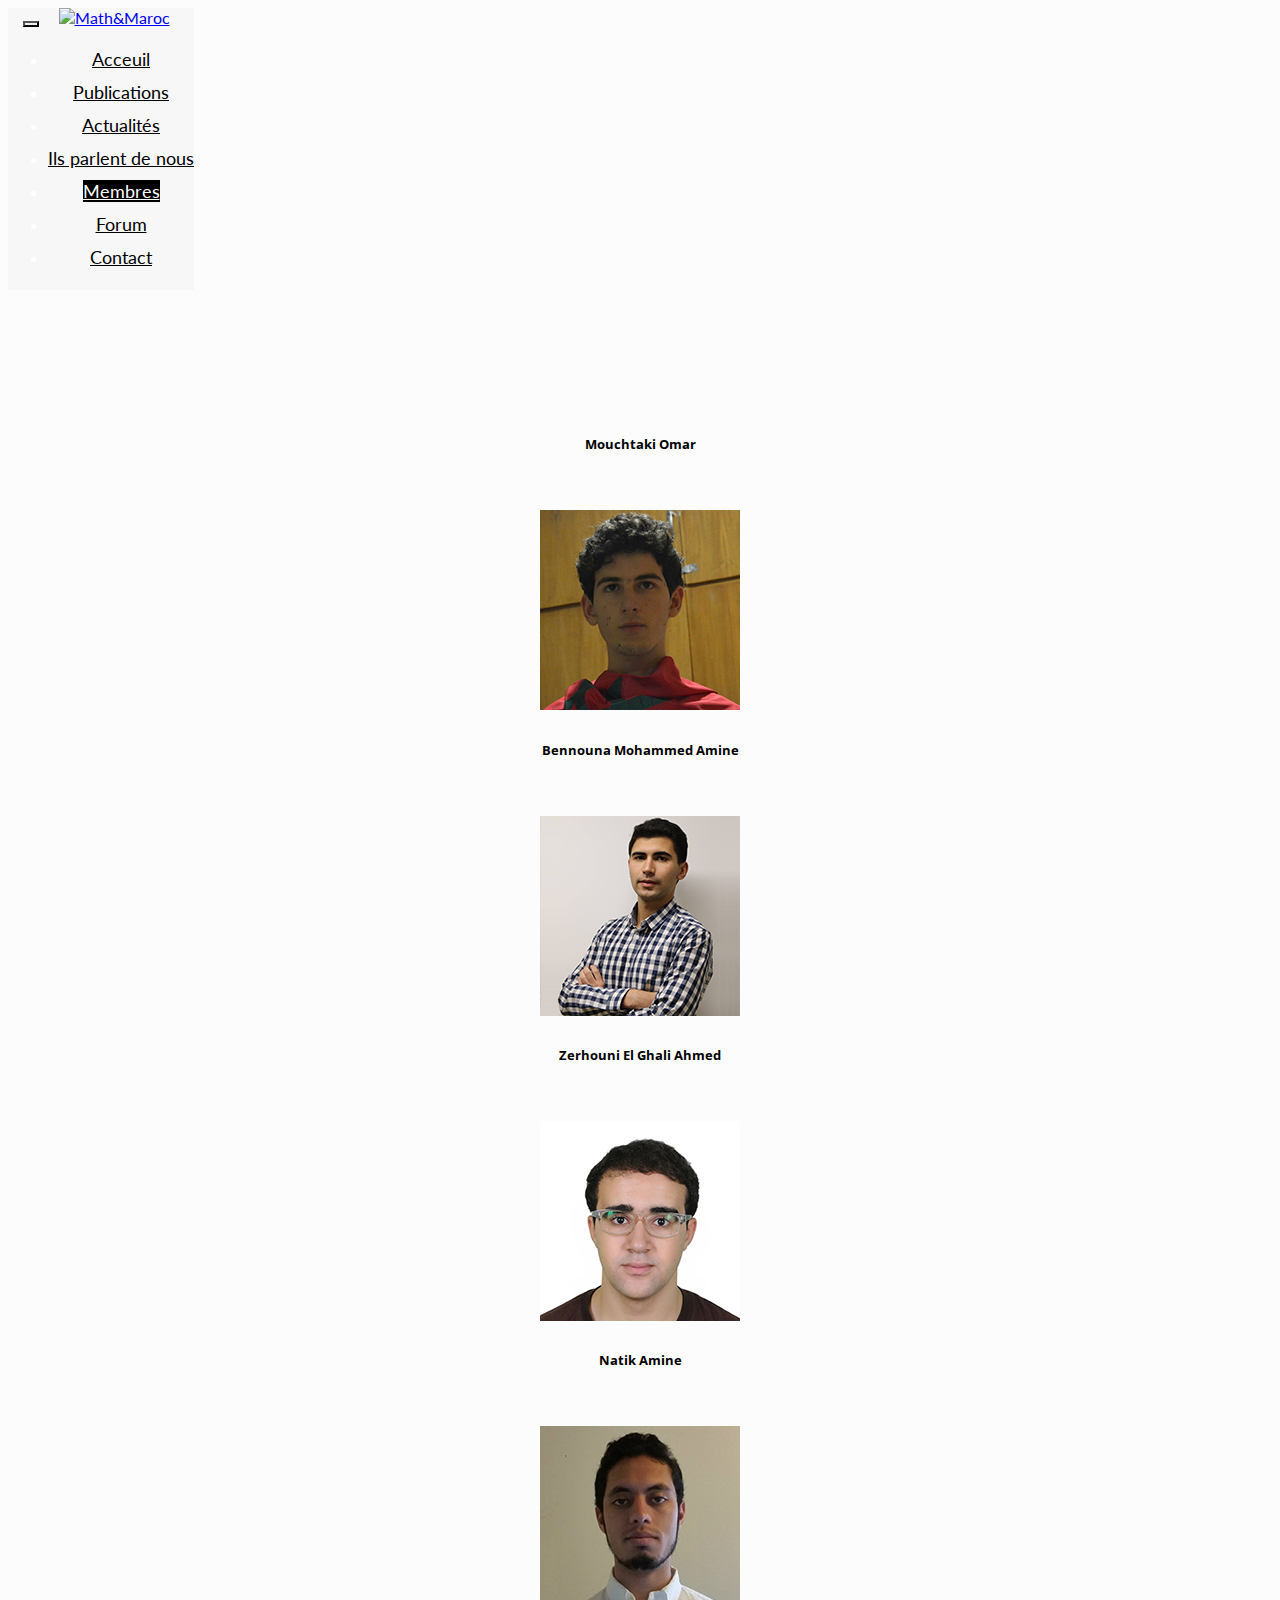
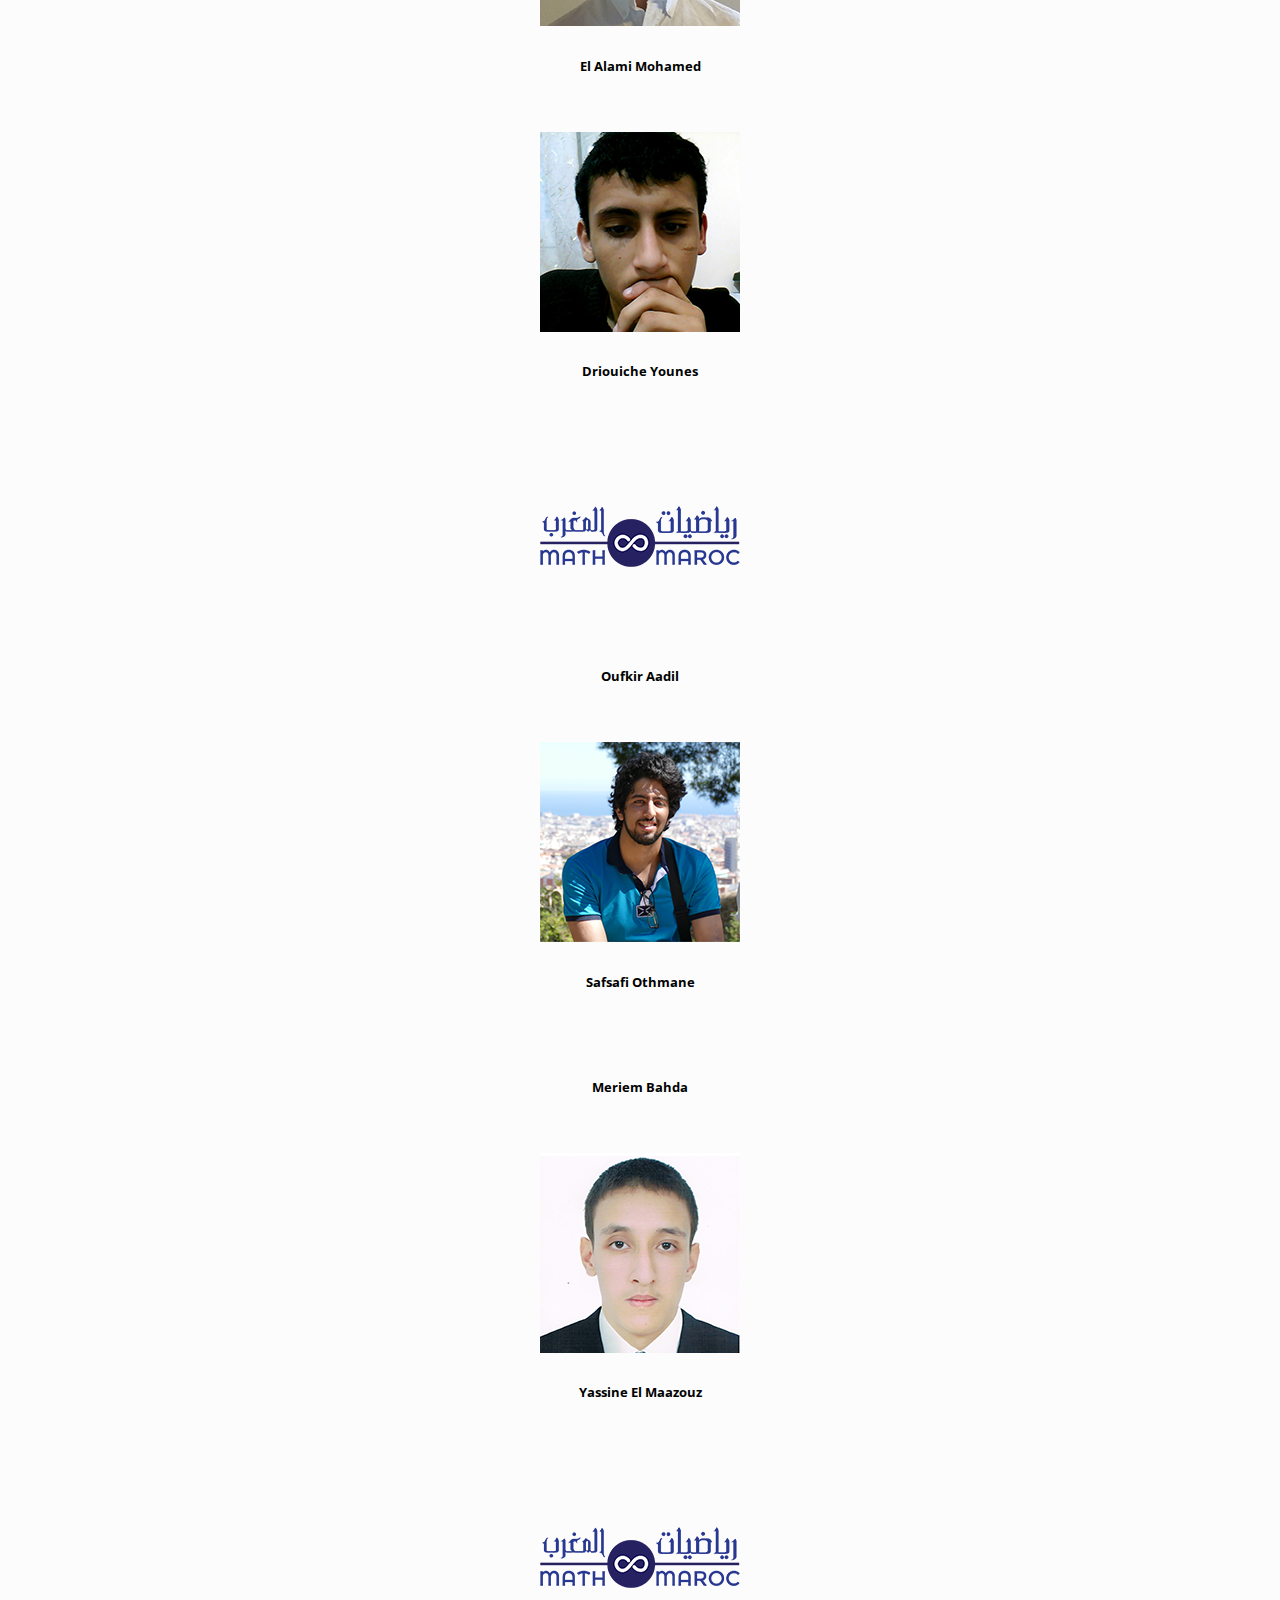
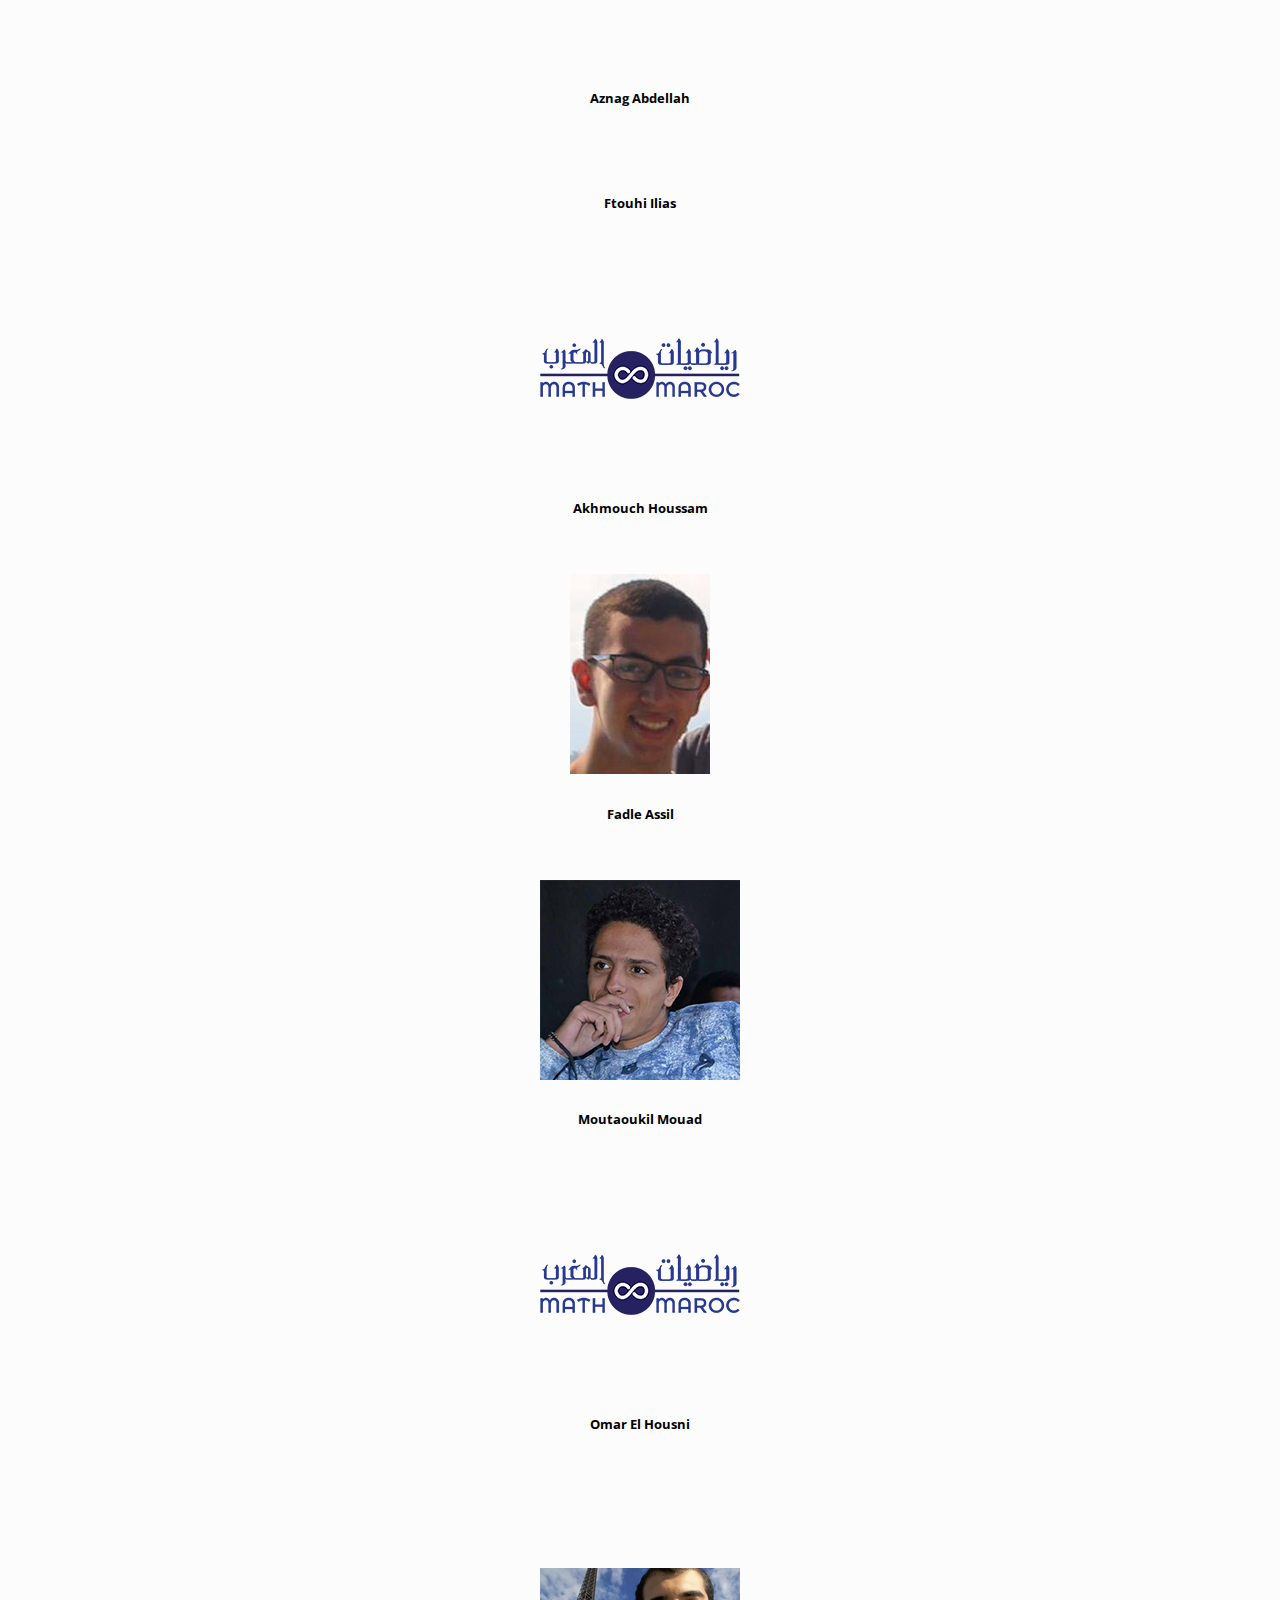
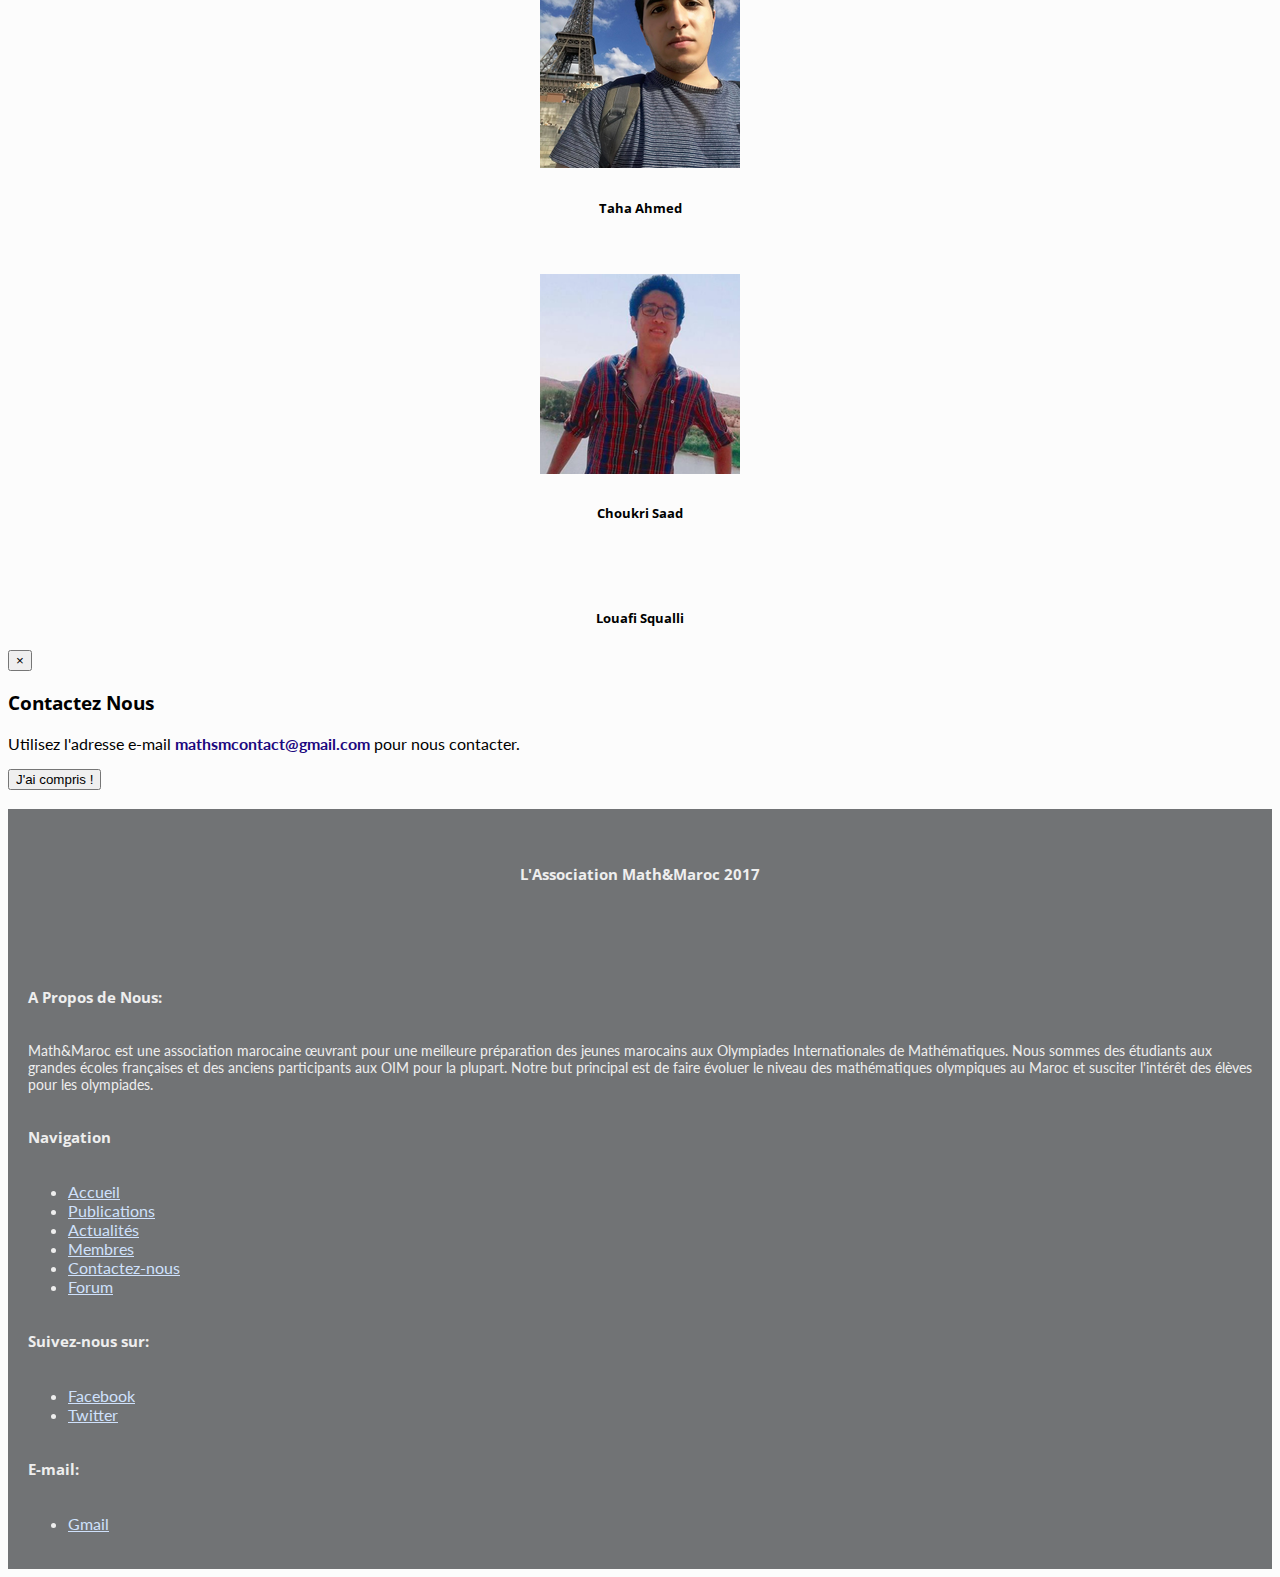
==== members.html @ ad50d15e "Update members.html" ====
<!DOCTYPE html>

<html lang="fr">
	<head>
		<link rel="icon" type="image/png" href="favicon.ico" />
		<title>Math&amp;Maroc</title>
		<meta name="description" content="">

		<!-- Mobile viewport -->
		<meta name="viewport" content="width=device-width, initial-scale=1.0, maximum-scale=1.0, user-scalable=no">
		
		<!-- Bootstrap CSS -->
		<link href="bootstrap/css/bootstrap.min.css" rel="stylesheet">
		<link href="includes/css/bootstrap-glyphicons.css" rel="stylesheet">

		<!-- CSS -->
		<link href="includes/css/memberstyles.css" rel="stylesheet">

		<!--Modernizr -->
		<script src="includes/js/modernizr-2.6.2.min.js"></script>

		<!-- Include fonts online -->
		<link href="https://fonts.googleapis.com/css?family=Lato:400,700" rel="stylesheet">
		<link href="https://fonts.googleapis.com/css?family=Open+Sans:400,700" rel="stylesheet">

	</head>
	<body>
    <div class="container" id="main">
			<div class="navbar-default navbar-fixed-top">
    		<div class="container" >
    			<button class="navbar-toggle" data-target=".navbar-responsive-collapse" data-toggle="collapse" type="button">
    				<span class="icon-bar"></span>
    				<span class="icon-bar"></span>
    				<span class="icon-bar"></span>
    		  </button>
    			<a class="navbar-brand" href="#"> <img src="images/logo-navbar.png" alt="Math&amp;Maroc"></a>
    			<div class="nav-collapse collapse navbar-responsive-collapse" >
    				<ul  class="nav navbar-nav pull-right">
    					<li>
    						<a href="index.html" > Acceuil </a>
    					</li>
    					<li>
    						<a href="publications.html" > Publications </a>
    					</li>
    					<li>
    						<a href="news.html">Actualités</a>
    					</li>
					<li >
						<a href="pdnous.html" > Ils parlent de nous </a>
					</li>
    					<li  class="active" >
    						<a href="members.html" > Membres </a>
    					</li>
    					<li>
    						<a href="http://forum.expii.com/category/39/fran%C3%A7ais" target="_blank"> Forum </a>
    					</li>
    					<li>
    						<a  href="#contact"  data-toggle="modal"> Contact </a>
    					</li>
    			</div> <!-- end nav-collapse -->
    		</div><!-- end container -->
    	</div>  <!-- end navbar -->

				<div class="title"> </div>

				<div class="row members">
	        <div class="col-sm-6 col-lg-4">
						<img src="images/pps/OmarMouchtaki.jpg" alt="" class="img-circle img-responsive center-block" >
						<h5>
							Mouchtaki Omar
						</h5>
					</div>
					<div class="col-sm-6 col-lg-4">
						<img src="images/pps/Bennouna.png" alt="" class="img-circle img-responsive center-block" >
						<h5>
							Bennouna Mohammed Amine
						</h5>
					</div>
					<div class="col-sm-6 col-lg-4">
						<img src="images/pps/Zerhouni.png" alt="" class="img-circle img-responsive center-block" >
						<h5>
							Zerhouni El Ghali Ahmed
						</h5>
					</div>
					<div class="col-sm-6 col-lg-4">
						<img src="images/pps/Natik.png" alt="" class="img-circle img-responsive center-block" >
						<h5>
							Natik Amine
						</h5>
					</div>
					<div class="col-sm-6 col-lg-4">
						<img src="images/pps/ElAlamiMohammed.png" alt="" class="img-circle img-responsive center-block" >
						<h5>
							El Alami Mohamed
						</h5>
					</div>
					<div class="col-sm-6 col-lg-4">
						<img src="images/pps/Driouiche.png" alt="" class="img-circle img-responsive center-block">
						<h5>
							Driouiche Younes
						</h5>
					</div>
					<div class="col-sm-6 col-lg-4">
						<img src="images/pps/photos.png" alt="" class="img-circle img-responsive center-block" >
						<h5>
							Oufkir Aadil
						</h5>
					</div>
					<div class="col-sm-6 col-lg-4">
						<img src="images/pps/OthmaneSafsafi.png" alt="" class="img-circle img-responsive center-block">
						<h5>
							Safsafi Othmane
						</h5>
					</div>
					<div class="col-sm-6 col-lg-4">
						<img src="images/pps/meriembahda.jpg" alt="" class="img-circle img-responsive center-block">
						<h5>
							Meriem Bahda
						</h5>
					</div>
					<div class="col-sm-6 col-lg-4">
						<img src="images/pps/Maazouz.png" alt="" class="img-circle img-responsive center-block" >
						<h5>
							Yassine El Maazouz
						</h5>
					</div>
					<div class="col-sm-6 col-lg-4">
						<img src="images/pps/photos.png" alt="" class="img-circle img-responsive center-block" >
						<h5>
							Aznag Abdellah
						</h5>
					</div>
					<div class="col-sm-6 col-lg-4">
						<img src="images/pps/iliasFtouhi.jpg" alt="" class="img-circle img-responsive center-block" >
						<h5>
							Ftouhi Ilias
						</h5>
					</div>
					<div class="col-sm-6 col-lg-4">
						<img src="images/pps/photos.png" alt="" class="img-circle img-responsive center-block" >
						<h5>
							Akhmouch Houssam
						</h5>
					</div>
					<div class="col-sm-6 col-lg-4">
						<img src="images/pps/FadleAssil.png" alt="" class="img-circle img-responsive center-block" >
						<h5>
							Fadle Assil
						</h5>
					</div>
					<div class="col-sm-6 col-lg-4">
						<img src="images/pps/Moutaouakil.png" alt="" class="img-circle img-responsive center-block" >
						<h5>
							Moutaoukil Mouad
						</h5>
					</div>
					<div class="col-sm-6 col-lg-4 lastMember">
						<img src="images/pps/photos.png" alt="" class="img-circle img-responsive center-block" >
						<h5>
							Omar El Housni
						</p>
					</div>
					<div class="col-sm-6 col-lg-4">
						<img src="images/pps/ahmedTaha.png" alt="" class="img-circle img-responsive center-block" >
						<h5>
							Taha Ahmed
						</h5>
					</div>
					<div class="col-sm-6 col-lg-4">
						<img src="images/pps/saadChokri.png" alt="" class="img-circle img-responsive center-block" >
						<h5>
							Choukri Saad
						</h5>
					</div>
					<div class="col-sm-6 col-lg-4">
						<img src="images/pps/louafiSq.jpg" alt="" class="img-circle img-responsive center-block" >
						<h5>
							Louafi Squalli
						</h5>
					</div>
				</div>

    </div> <!-- end main container -->

	    
			<div id="contact" class="modal fade">
					 <div class="modal-dialog">
							 <div class="modal-content">
									 <div class="modal-header">
											 <button type="button" class="close" data-dismiss="modal" aria-hidden="true">&times;</button>
											 <h3 class="modal-title">Contactez Nous</h5>
									 </div>
									 <div class="modal-body">
											 <p>
												 Utilisez l'adresse e-mail <span class="mail"> mathsmcontact@gmail.com </span> pour nous contacter.
											 </p>
											 <button type="button" class="btn btn-primary pull-right" data-dismiss="modal">J'ai compris !</button>
											 <br><br>
									 </div>
							 </div>
					 </div>
			 </div>

			 <footer>
			 	<div class="container">
			 		<div class="row">
			 			<div class="col-lg-3 col-sm-6 logo-col">
			 			<h6 class="h6footer">L'Association Math&amp;Maroc 2017 </h6>
			 			<img src="images/logo-footer.png" alt="" class="img-responsive center-block logo-footer" >
			 			</div><!-- end col-sm-2 -->

			 			<div class="col-lg-5 col-sm-6">
			 				<h6 class="h6footer">A Propos de Nous:</h6>
			 				<p class="aproposTxt">Math&amp;Maroc est une association marocaine œuvrant
			 					pour une meilleure préparation des jeunes marocains aux Olympiades
			 					Internationales de Mathématiques. Nous sommes des étudiants aux grandes écoles françaises
			 					et des anciens participants aux OIM pour la plupart.
			 					Notre but principal est de faire évoluer le niveau des mathématiques olympiques au Maroc
			 					et susciter l'intérêt des élèves pour les olympiades.
			 				</p>
			 			</div><!-- end col-sm-4 -->

			 			<div class="col-lg-2 col-sm-6">
			 				<h6 class="h6footer">Navigation</h6>
			 				<ul>
			 					<li><a href="index.html">Accueil</a></li>
			 					<li><a href="publications.html">Publications</a></li>
			 					<li><a href="news.html">Actualités</a></li>
			 					<li><a href="members.html">Membres</a></li>
			 					<li><a href="#contact">Contactez-nous</a></li>
			 					<li><a href="http://forum.expii.com/category/39/fran%C3%A7ais">Forum</a></li>
			 				</ul>
			 			</div><!-- end col-sm-2 -->

			 			<div class="col-lg-2 col-sm-6">
			 				<h6 class="h6footer">Suivez-nous sur:</h6>
			 				<ul>
			 					<li><a href="https://www.facebook.com/MathsMaroc2">Facebook</a></li>
			 					<li><a href="https://twitter.com/MathsMaroc">Twitter</a></li>
			 				</ul>
			 				<h6 class="h6footer">E-mail:</h6>
			 				<ul>
			 					<li><a href="mailto:mathsmcontact@gmail.com ">Gmail</a></li>
			 				</ul>
			 			</div><!-- end col-sm-2 -->

			 		</div><!-- end row -->
			 	</div><!-- end container -->
			 </footer>


		<script src="http://code.jquery.com/jquery.js"></script>

		<script>window.jQuery || document.write('<script src="includes/js/jquery-1.8.2.min.js"><\/script>')</script>

		<script src="bootstrap/js/bootstrap.min.js"></script>
  </body>
  </html>
---- includes/css/memberstyles.css ----
/* --------------------------------------
   Global styles
   -------------------------------------- */

body {
  -webkit-font-smoothing:antialiased;
  text-rendering: optimizeLegibility;
  font-family: 'Lato', 'Open Sans';
  background-color:#fcfcfc;
}

.h6footer{
  font-weight: bold;
  font-size: 15px;
}

.aproposTxt {
  font-size: 14px;
}

h1,h2,h3,h4,h5,h6 {
  font-family: 'Open sans';
  font-weight: bold;
}

#contact .modal-dialog{
  font-size: 16px;
}

#contact p{
  margin-bottom:15px;
}

.mail {
  font-weight: bold;
  color: #1c087f;
}

.mail:hover {
  opacity: 0.9;
  cursor:pointer;
}

/* --------------------------------------
   Navbar
   -------------------------------------- */
   .navbar-brand {
     padding: 8px 10px 10px 16px;
   }

   .navbar-default {
     background-color: #f7f7f7; /*rgb(48, 48, 47)*/;
     color: white;
     text-align: center;
     display:table-cell;
     vertical-align: middle;
   }



   .navbar-nav li a {
       line-height: 33px;
   }

   .navbar-default .navbar-nav > li > a {
     color:#f2f2f2;
     font-size: 1.15em;
     font-family: 'Lato', 'Open Sans';
     color:black;
   }

   .navbar-default .navbar-nav > li:focus,
   .navbar-default .navbar-nav > li:hover {
     background-color: #ed1a1a;
     transition: all 0.4s ease 0s;
   }

   .navbar-default .navbar-nav > li > a:focus,
   .navbar-default .navbar-nav > li > a:hover {
     color:white;
     text-decoration: underline;
   }

   .navbar-default .navbar-nav > .active > a,
   .navbar-default .navbar-nav > .active > a:focus,
   .navbar-default .navbar-nav > .active > a:hover {
     color:white;
     background-color: black;
   }

   .navbar-default .navbar-toggle {
     border-radius: 0px !important ;
   }

    .navbar-default .navbar-toggle:hover,
    .navbar-default .navbar-toggle:focus {
     background-color: #ce3b3b;
     outline: none !important;
     transition: 0.2s;

   }

    .navbar-default .navbar-toggle .icon-bar{
      background-color: black;
    }

/* --------------------------------------
    footer
    -------------------------------------- */


    footer {
      background-color: #717375;
      color:#eee;
      padding: 20px;
    }

    footer .logo-col {
      text-align: center;
      padding-bottom: 10px;
    }

    footer .logo-footer{
      padding:10px 5px 10px 0px;
    }

    footer a{
      color:#cfe1fc;
    }

    footer a:hover{
      color:#cfe1fc;
      opacity: 0.8
    }

    footer h6{
      font-size: 1em;
    }

    footer p{
      font-size: 0.9em;
    }


/* --------------------------------------
   MemberPanel
   -------------------------------------- */
   .title{
     margin-top : 80px;
     color :black;
   }

   .members {
     margin-top: 0px;
     text-align: center;
   }

   .members img {
     margin-bottom:5px;
     margin-top: 35px;
   }

   .lastMember {
     margin-bottom:100px;
   }

   .members p {
     margin-bottom: 50px;
   }
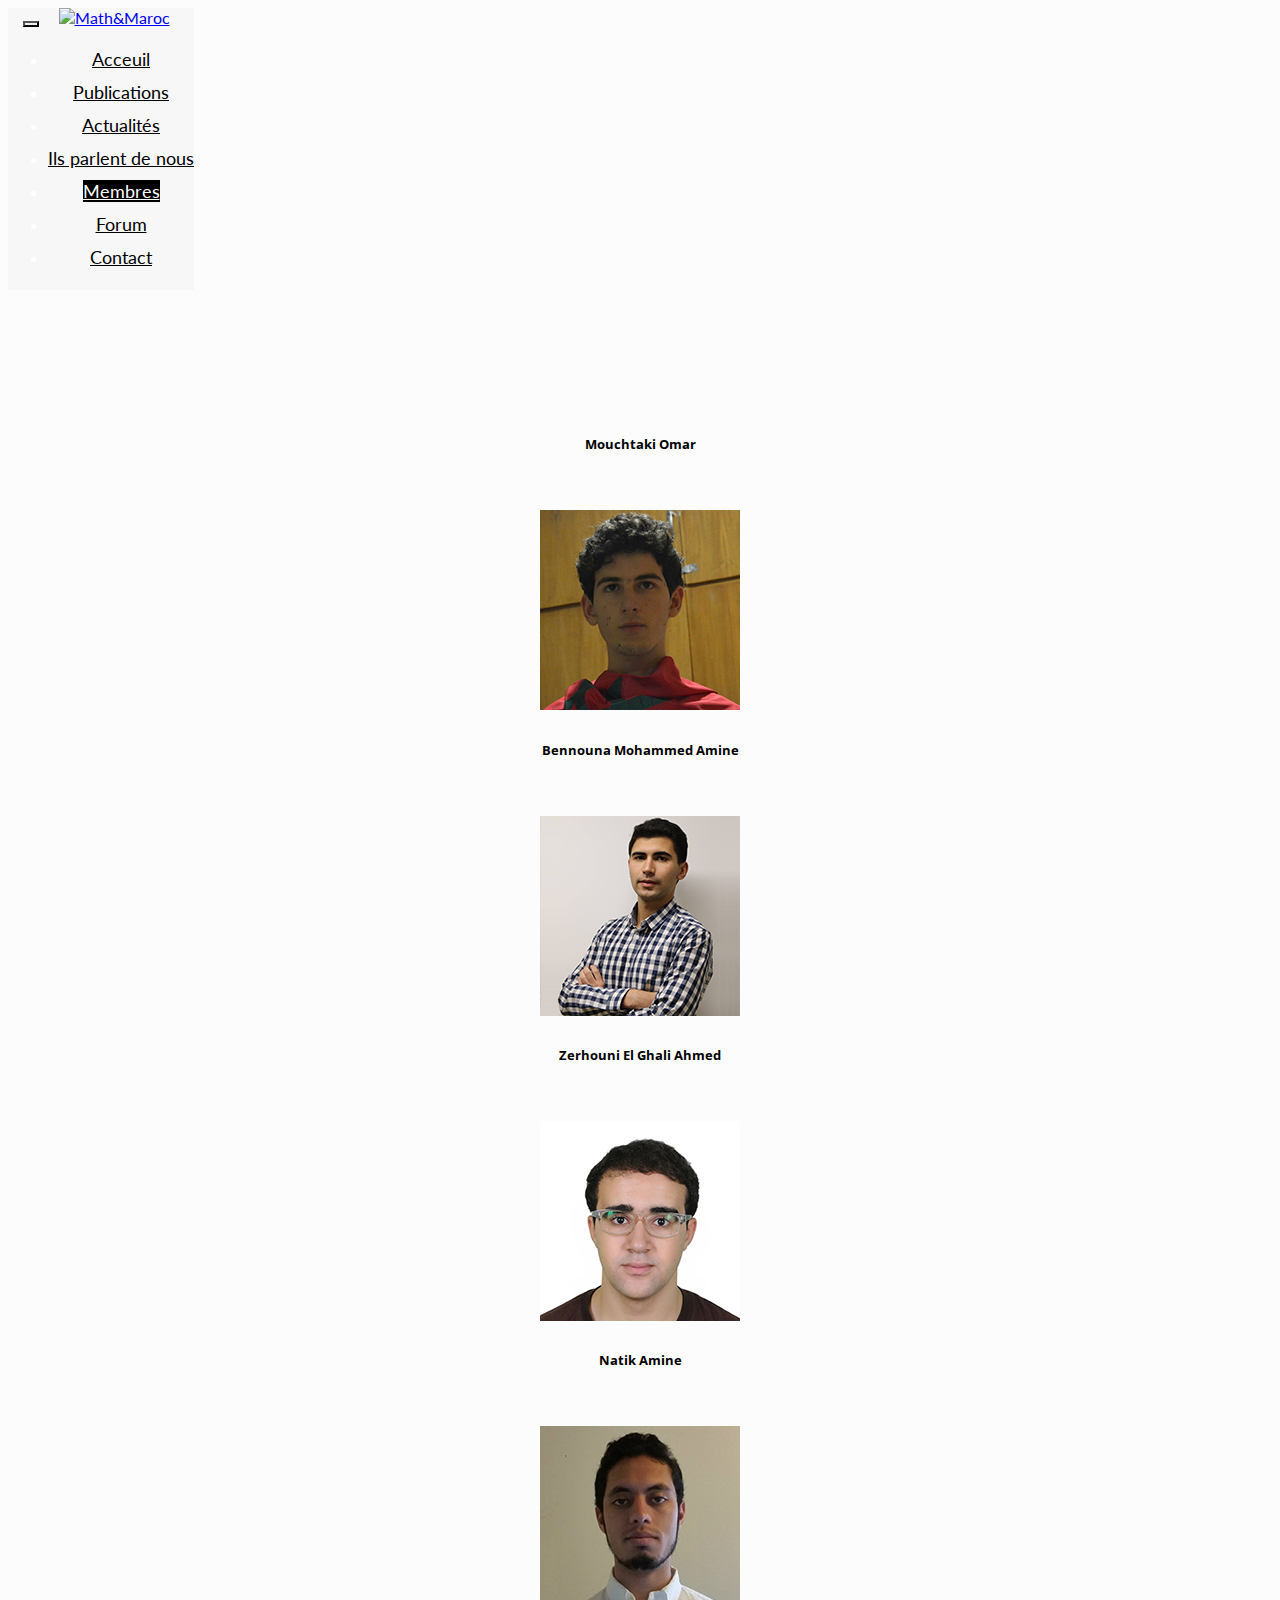
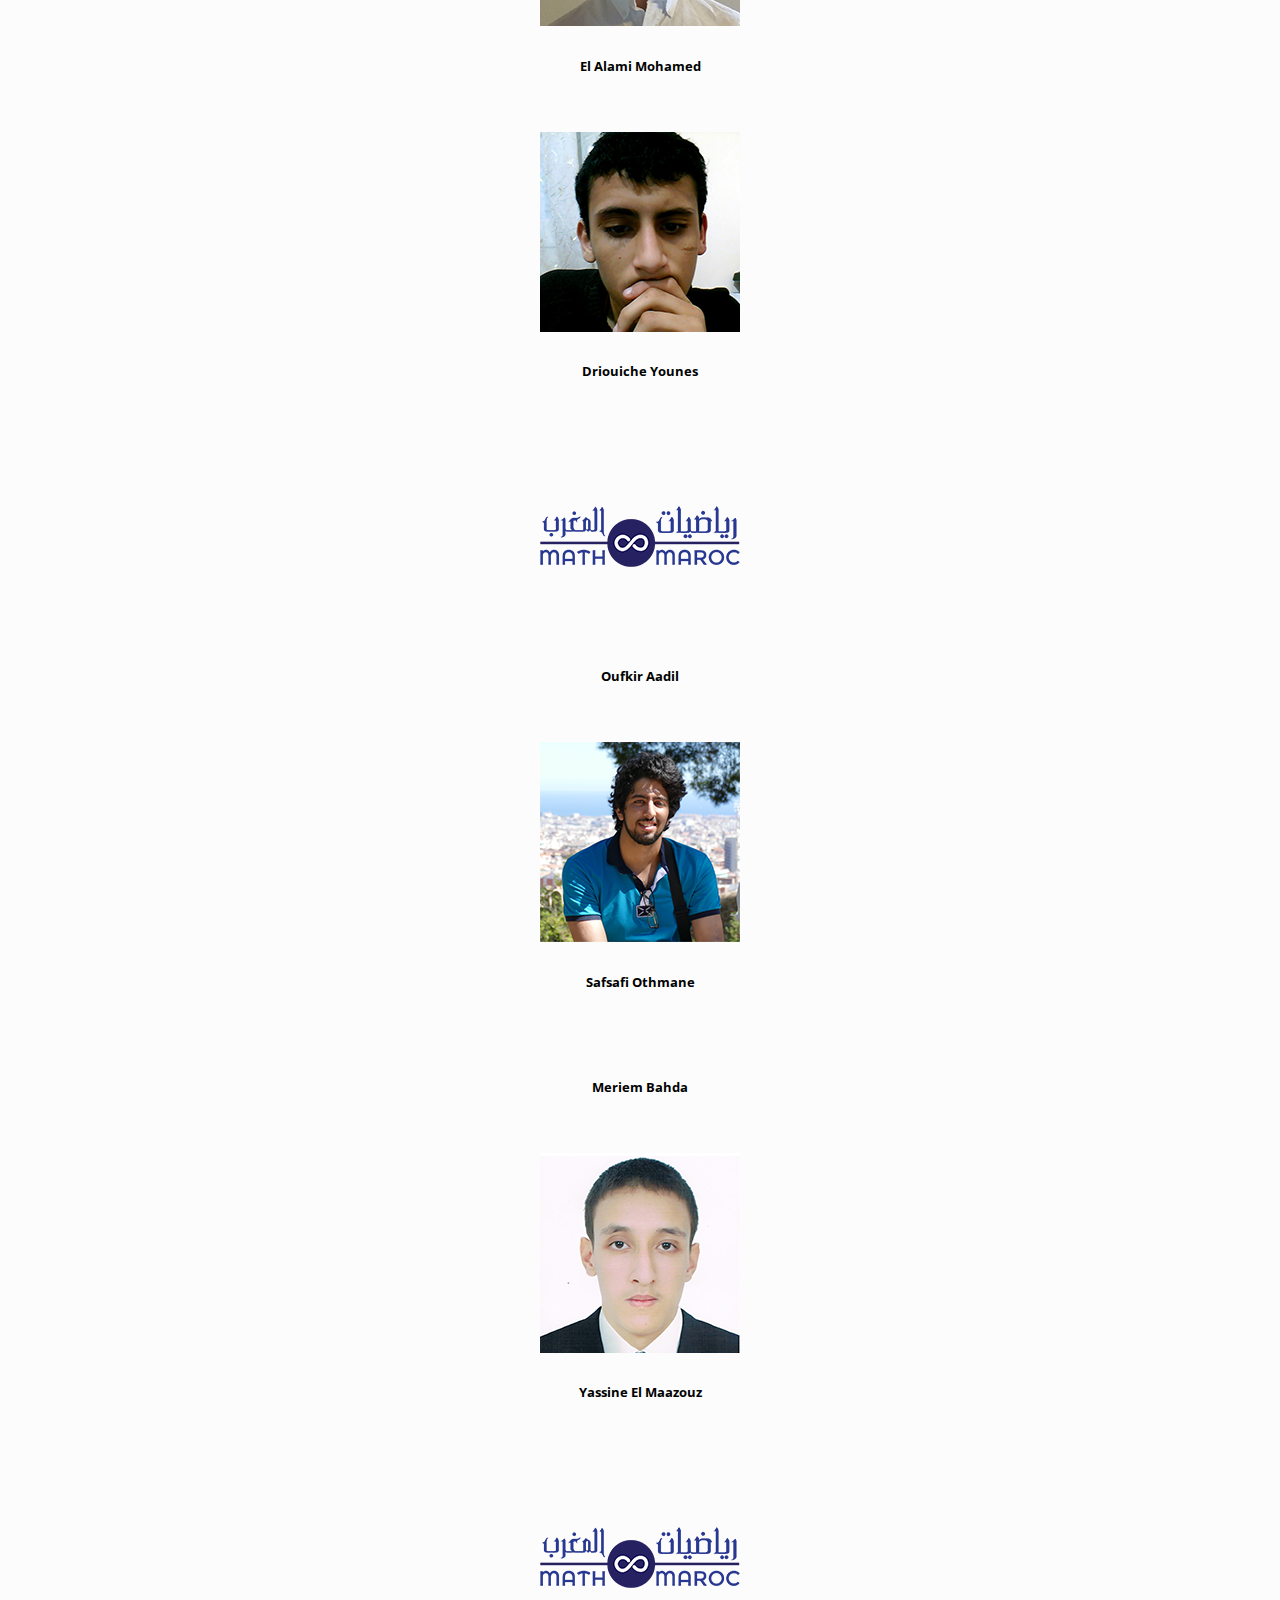
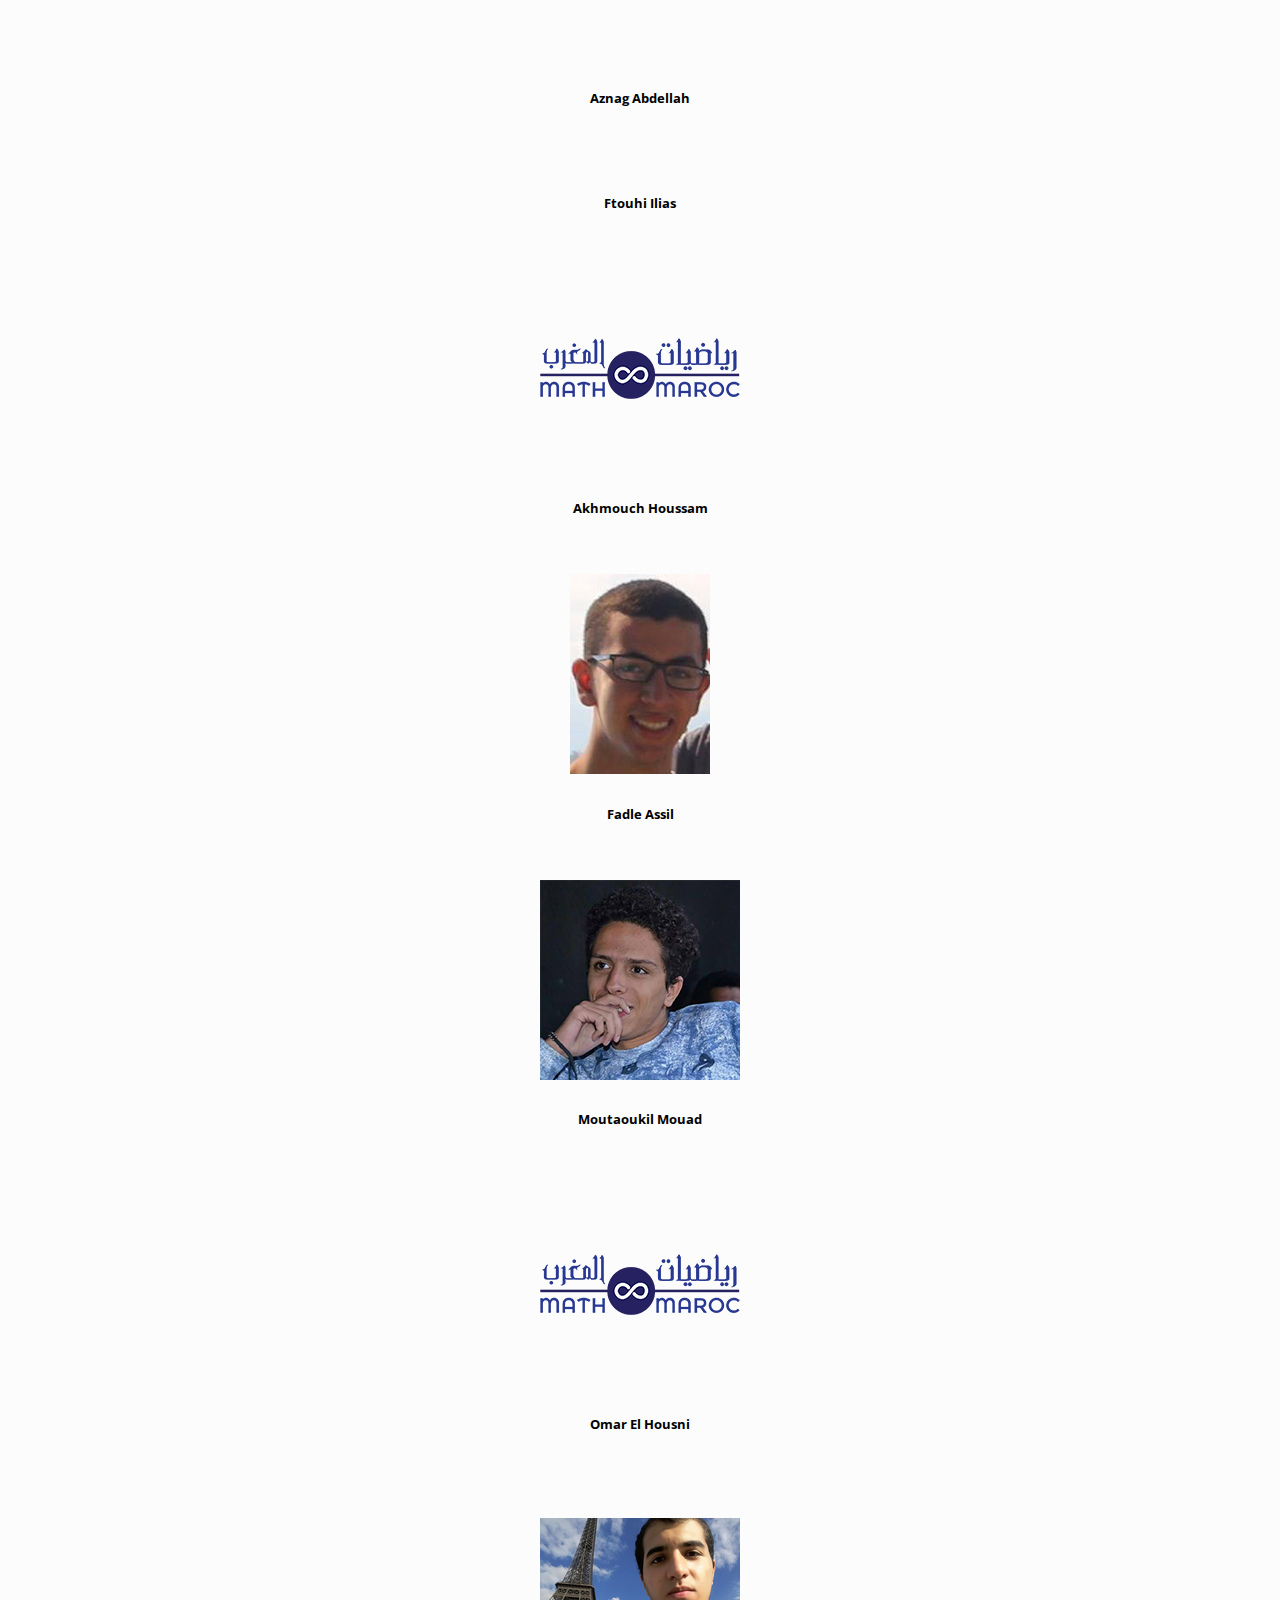
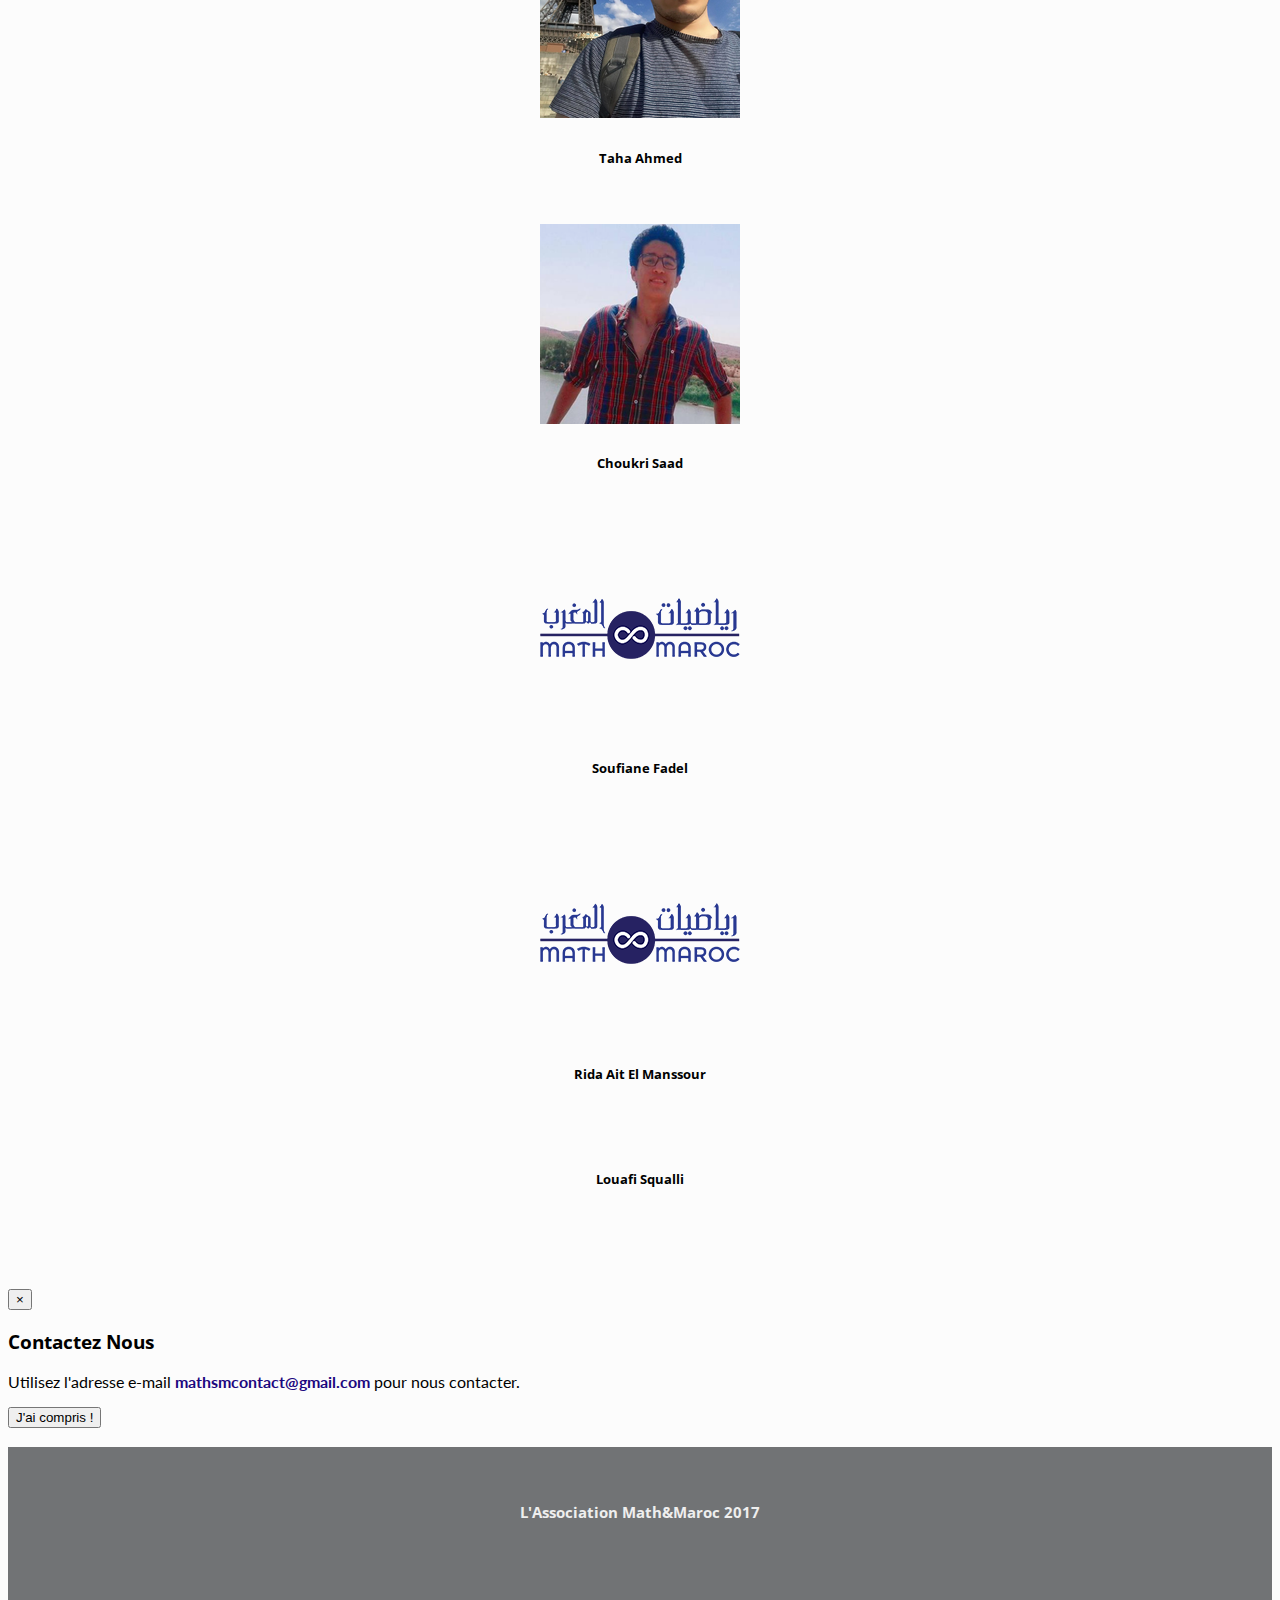
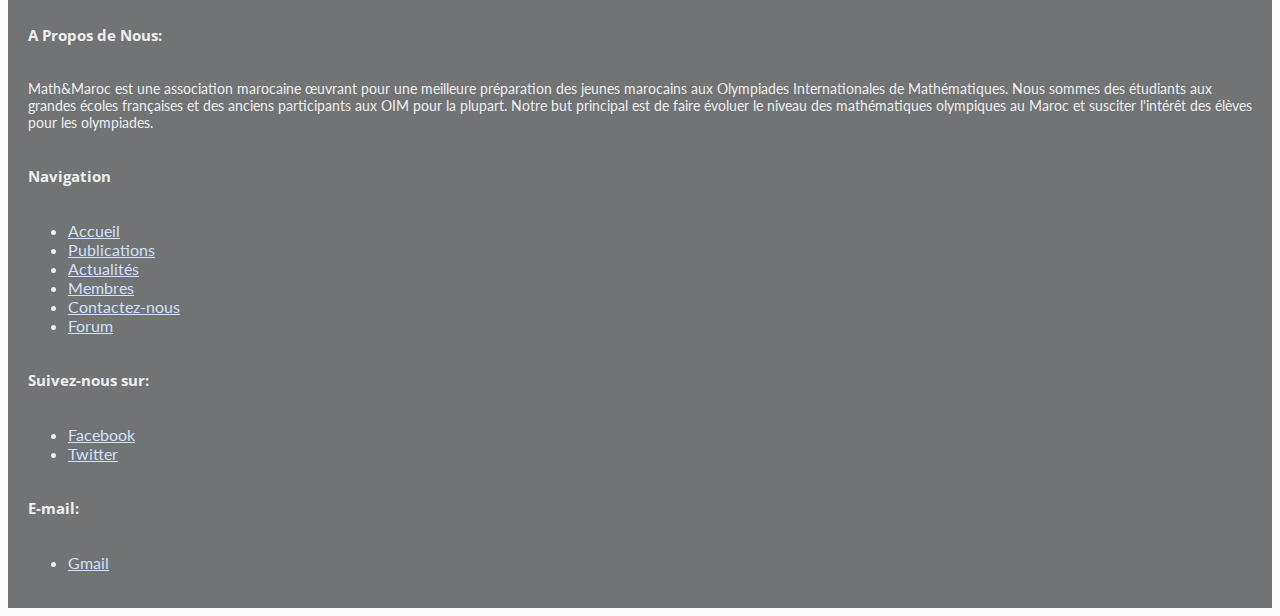
==== commit c3657e42: "adding two members" ====
--- a/members.html
+++ b/members.html
@@ -154,7 +154,7 @@
 							Moutaoukil Mouad
 						</h5>
 					</div>
-					<div class="col-sm-6 col-lg-4 lastMember">
+					<div class="col-sm-6 col-lg-4">
 						<img src="images/pps/photos.png" alt="" class="img-circle img-responsive center-block" >
 						<h5>
 							Omar El Housni
@@ -173,6 +173,18 @@
 						</h5>
 					</div>
 					<div class="col-sm-6 col-lg-4">
+						<img src="images/pps/photos.png" alt="" class="img-circle img-responsive center-block" >
+						<h5>
+							Soufiane Fadel
+						</h5>
+					</div>
+					<div class="col-sm-6 col-lg-4">
+						<img src="images/pps/photos.png" alt="" class="img-circle img-responsive center-block" >
+						<h5>
+							Rida Ait El Manssour
+						</h5>
+					</div>
+					<div class="col-sm-6 col-lg-4 lastMember">
 						<img src="images/pps/louafiSq.jpg" alt="" class="img-circle img-responsive center-block" >
 						<h5>
 							Louafi Squalli
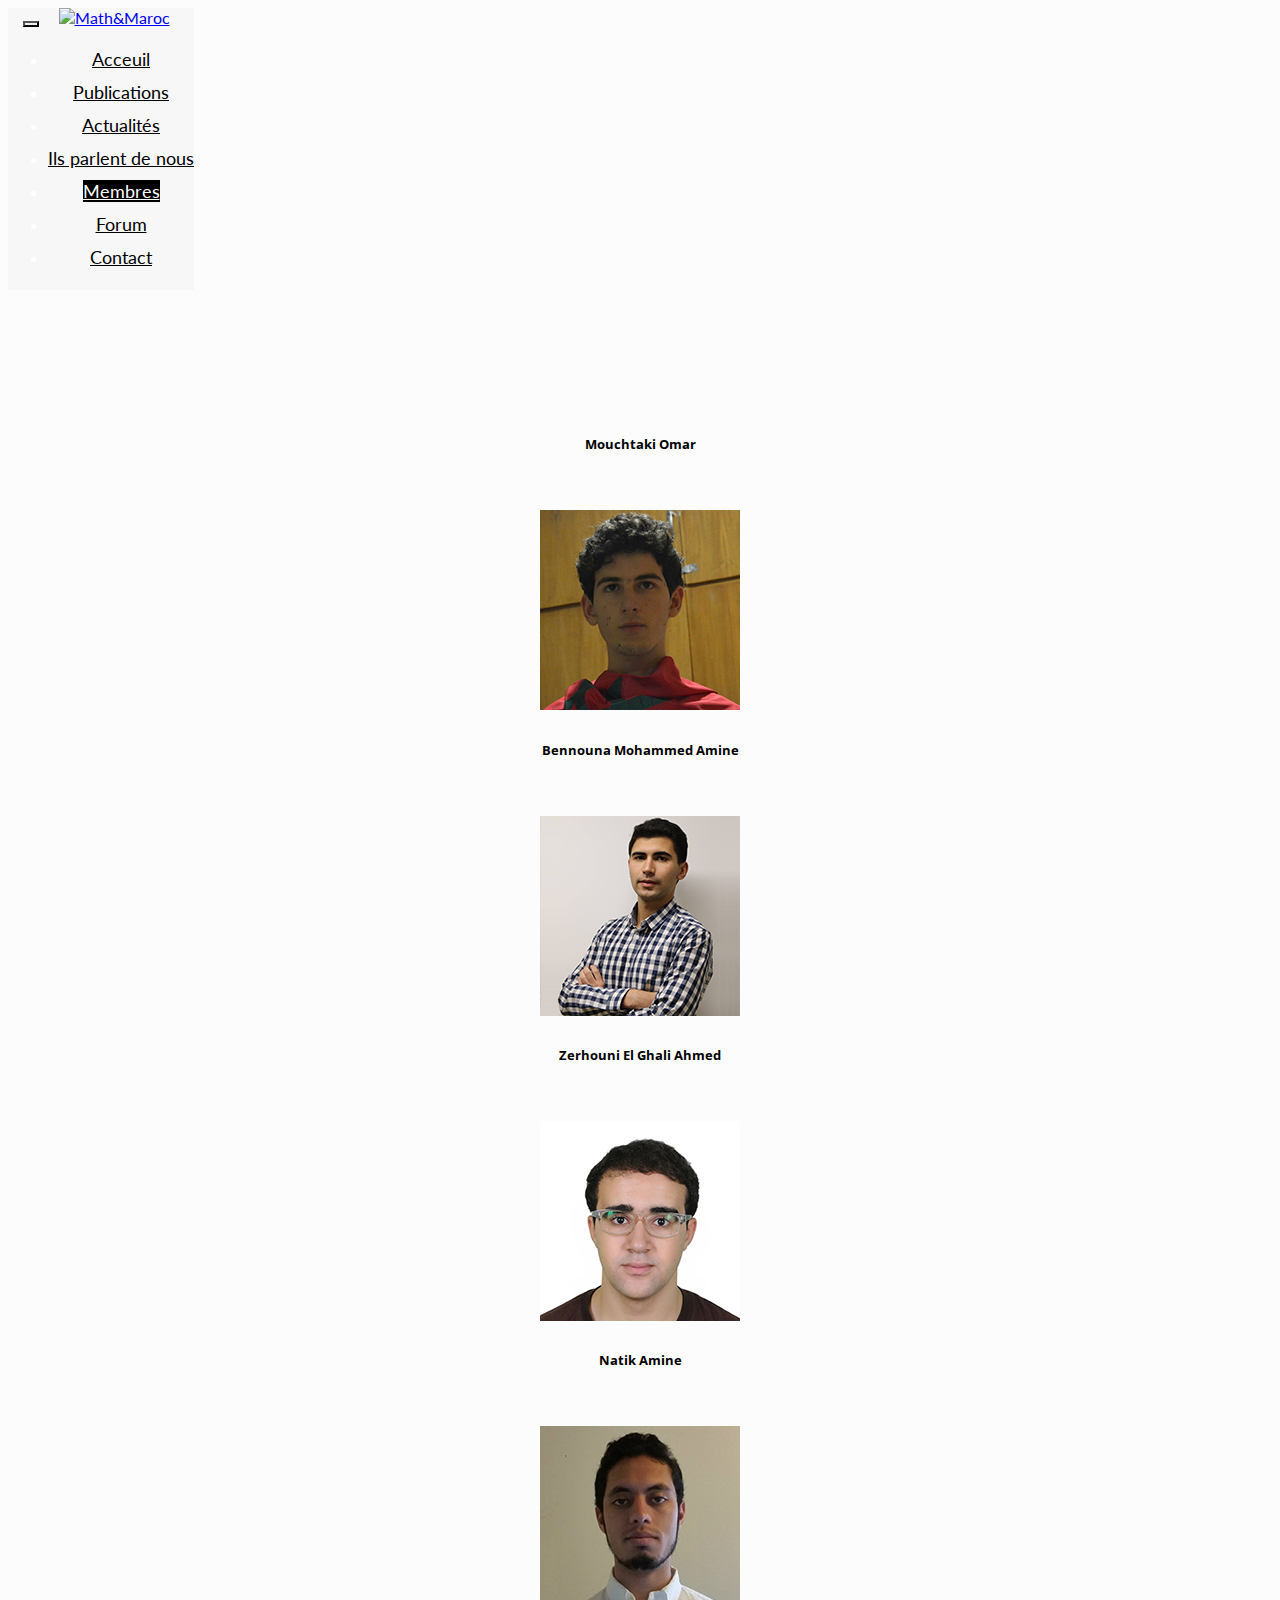
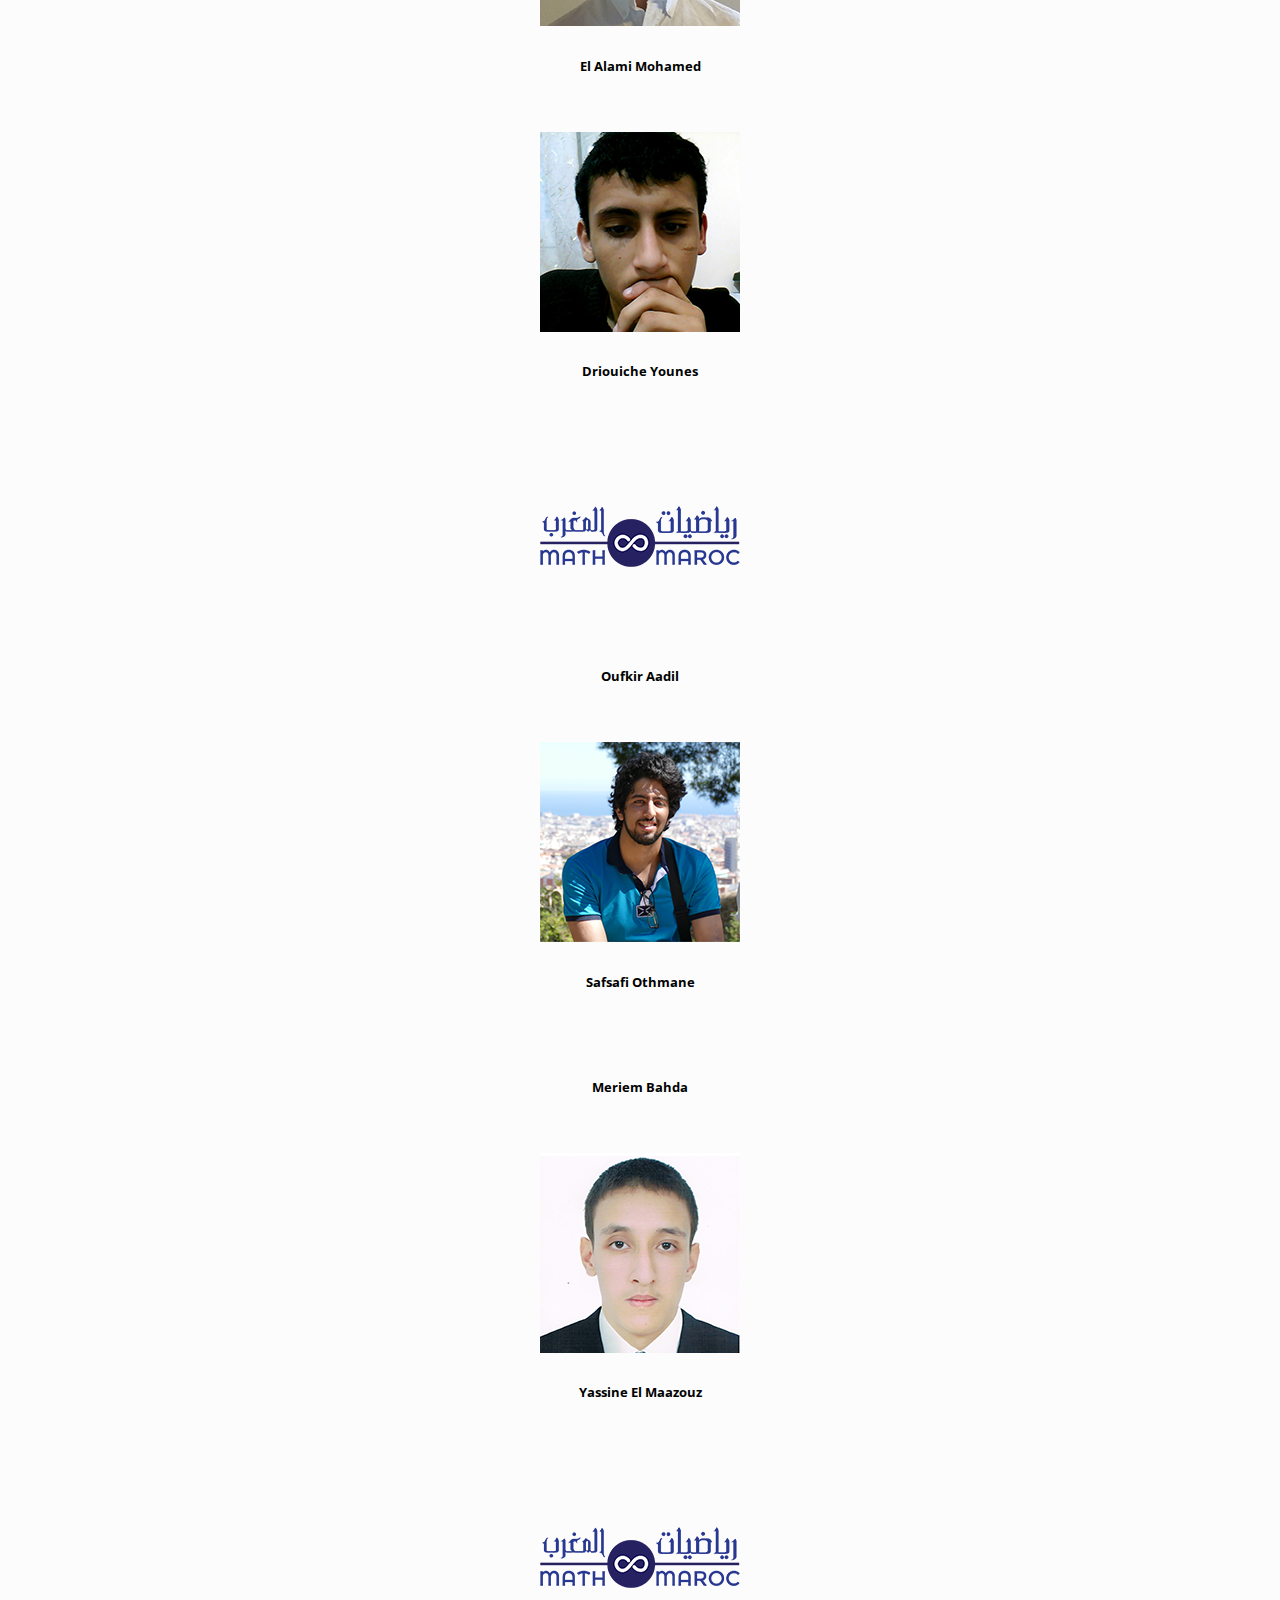
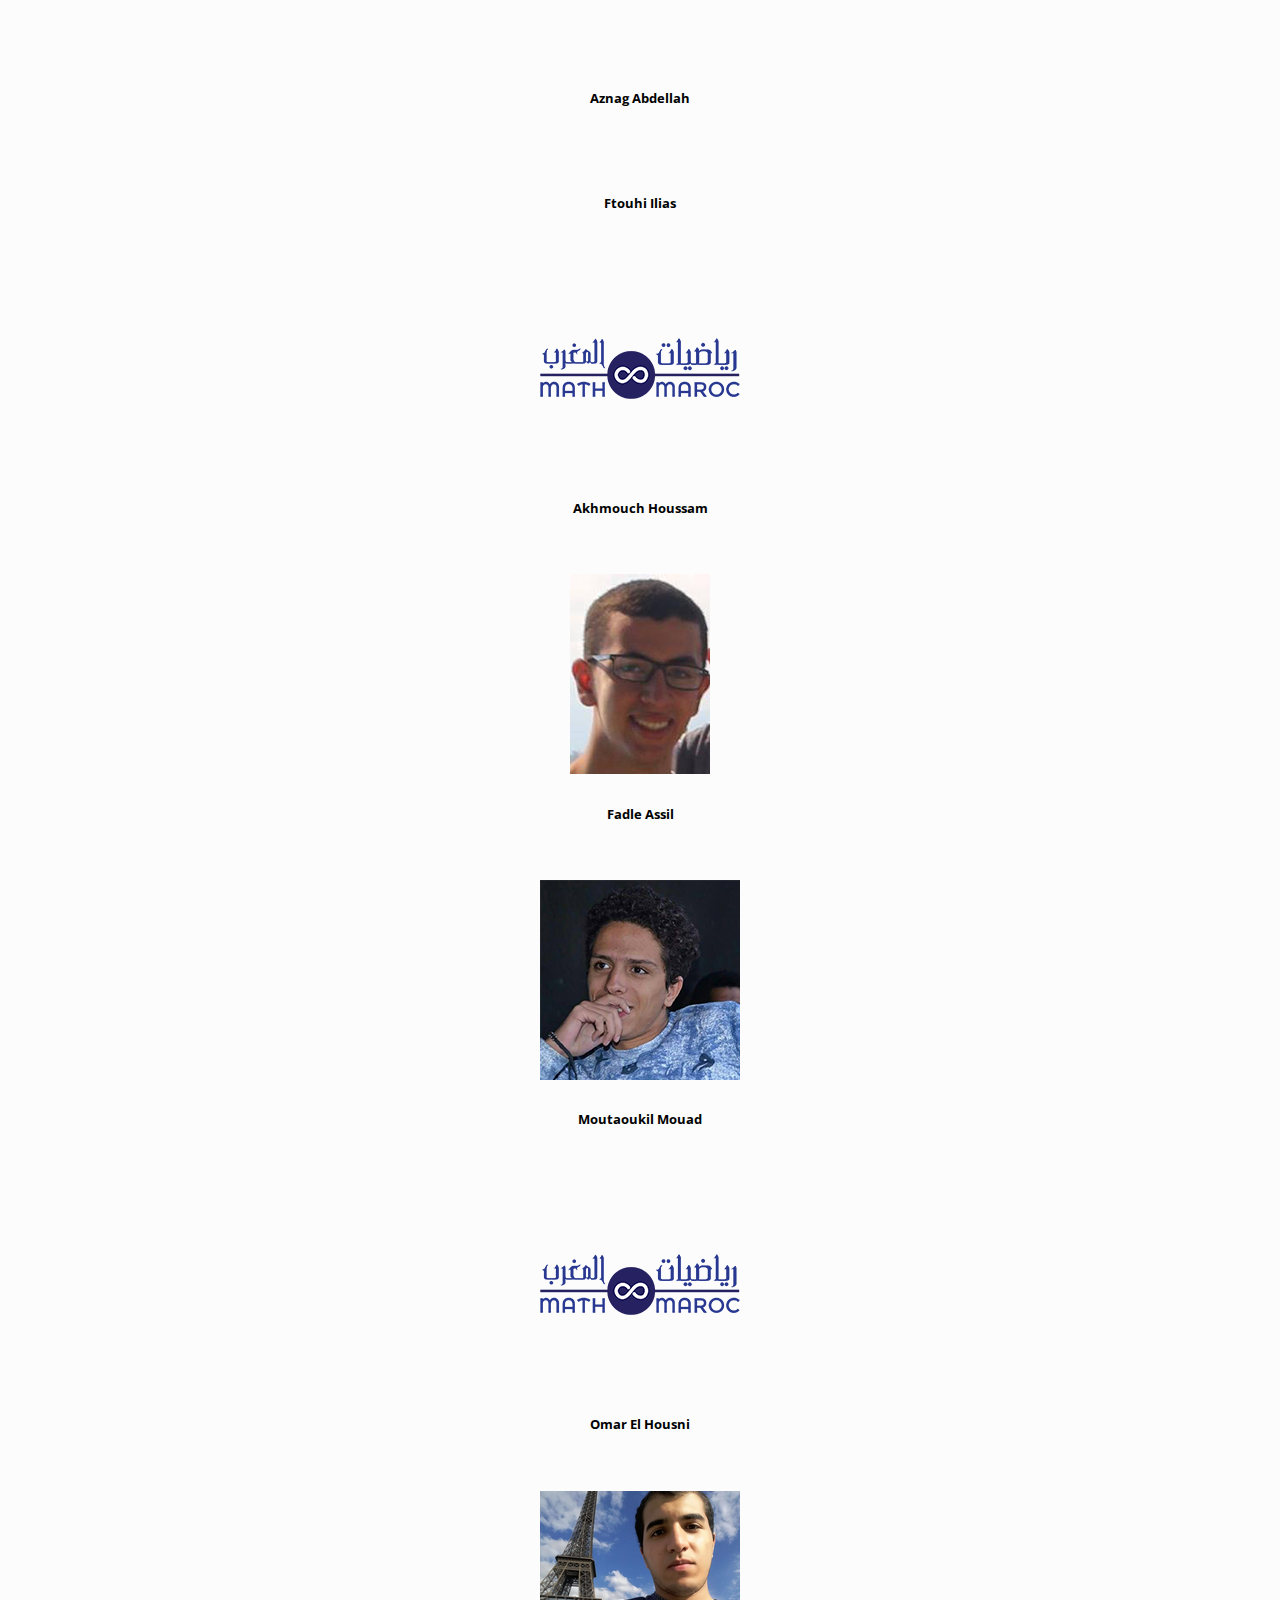
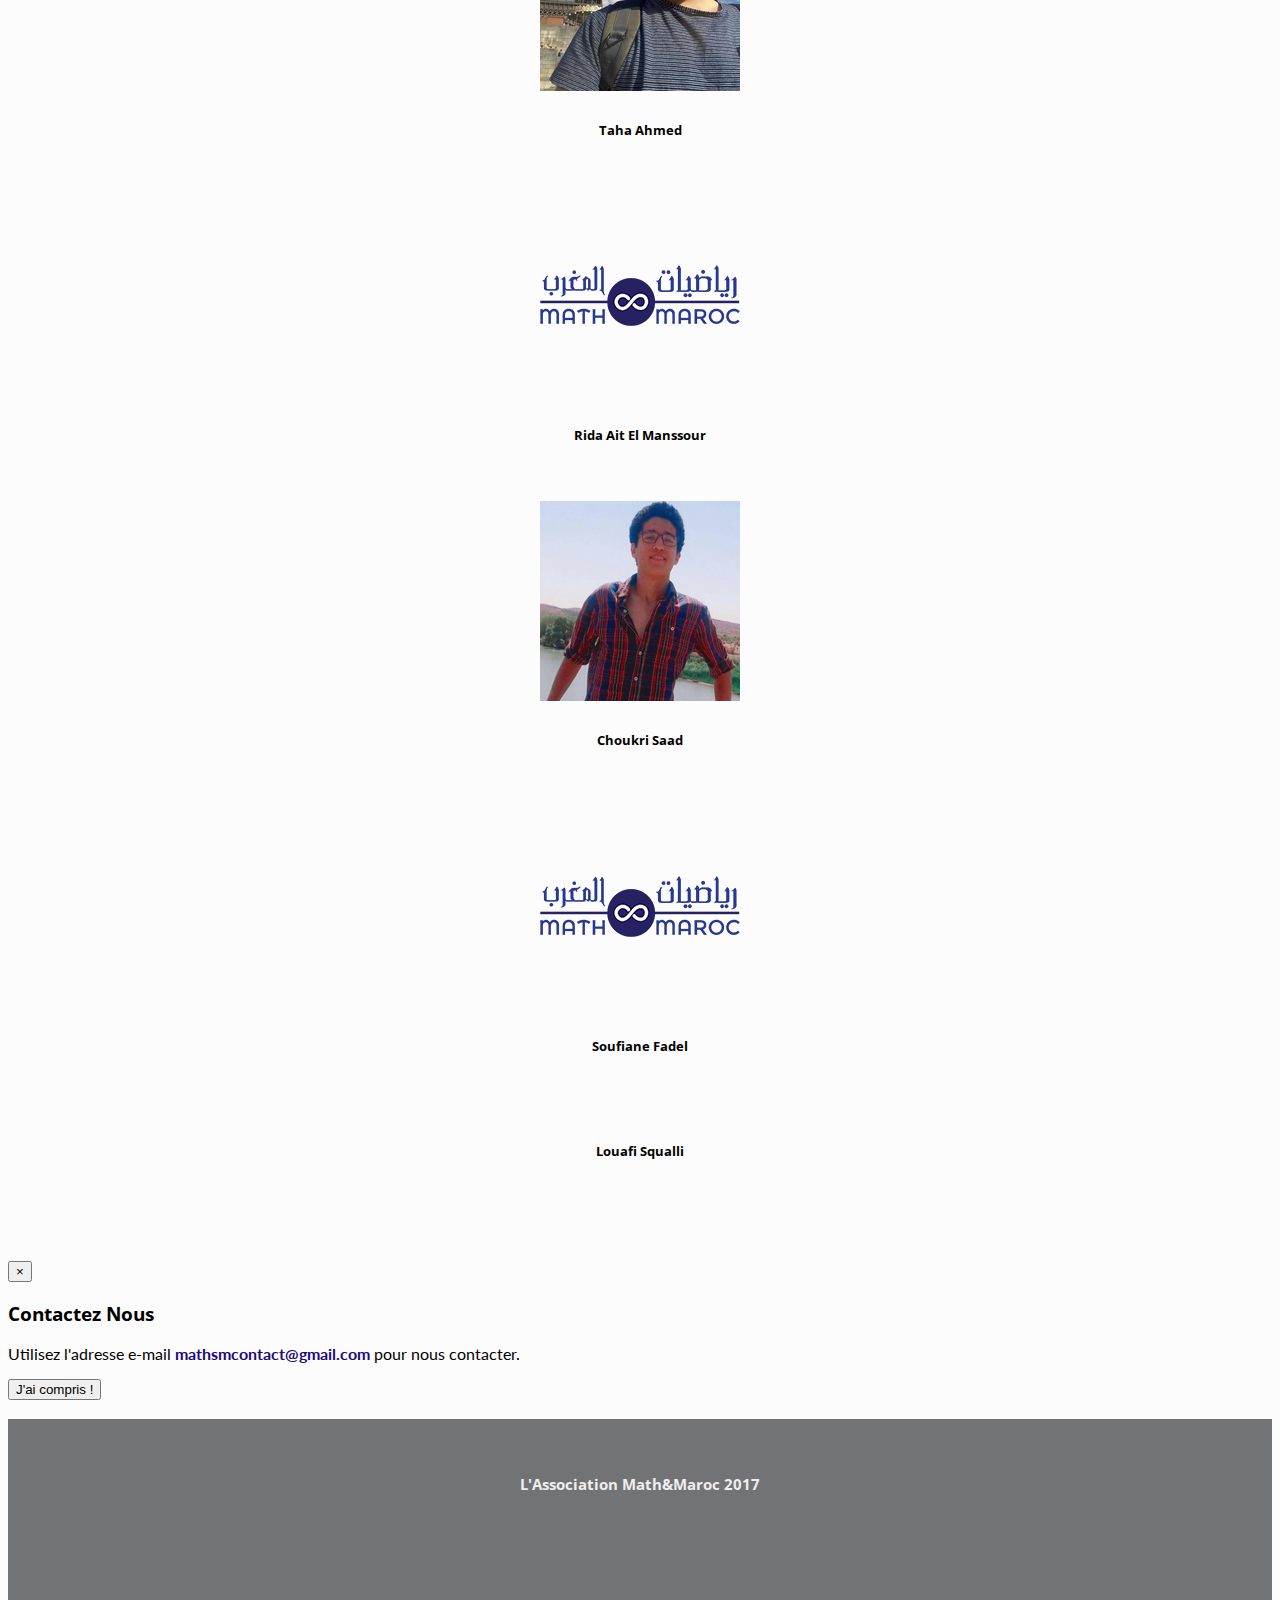
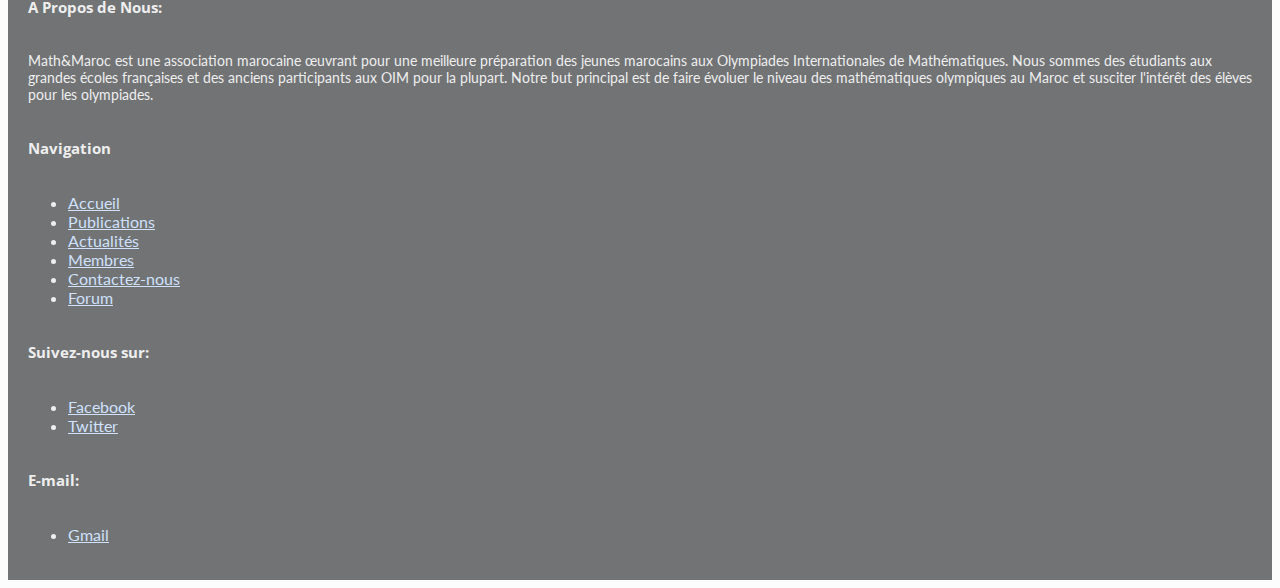
==== commit f1150ca9: "new modifications" ====
--- a/members.html
+++ b/members.html
@@ -8,7 +8,7 @@
 
 		<!-- Mobile viewport -->
 		<meta name="viewport" content="width=device-width, initial-scale=1.0, maximum-scale=1.0, user-scalable=no">
-		
+
 		<!-- Bootstrap CSS -->
 		<link href="bootstrap/css/bootstrap.min.css" rel="stylesheet">
 		<link href="includes/css/bootstrap-glyphicons.css" rel="stylesheet">
@@ -158,7 +158,7 @@
 						<img src="images/pps/photos.png" alt="" class="img-circle img-responsive center-block" >
 						<h5>
 							Omar El Housni
-						</p>
+						</h5>
 					</div>
 					<div class="col-sm-6 col-lg-4">
 						<img src="images/pps/ahmedTaha.png" alt="" class="img-circle img-responsive center-block" >
@@ -167,6 +167,12 @@
 						</h5>
 					</div>
 					<div class="col-sm-6 col-lg-4">
+						<img src="images/pps/photos.png" alt="" class="img-circle img-responsive center-block" >
+						<h5>
+							Rida Ait El Manssour
+						</h5>
+					</div>
+					<div class="col-sm-6 col-lg-4">
 						<img src="images/pps/saadChokri.png" alt="" class="img-circle img-responsive center-block" >
 						<h5>
 							Choukri Saad
@@ -178,23 +184,16 @@
 							Soufiane Fadel
 						</h5>
 					</div>
-					<div class="col-sm-6 col-lg-4">
-						<img src="images/pps/photos.png" alt="" class="img-circle img-responsive center-block" >
-						<h5>
-							Rida Ait El Manssour
-						</h5>
-					</div>
 					<div class="col-sm-6 col-lg-4 lastMember">
-						<img src="images/pps/louafiSq.jpg" alt="" class="img-circle img-responsive center-block" >
+						<img src="images/pps/louafiSq.jpg" alt="" class="img-circle img-responsive" >
 						<h5>
 							Louafi Squalli
 						</h5>
 					</div>
 				</div>
-
     </div> <!-- end main container -->
 
-	    
+
 			<div id="contact" class="modal fade">
 					 <div class="modal-dialog">
 							 <div class="modal-content">
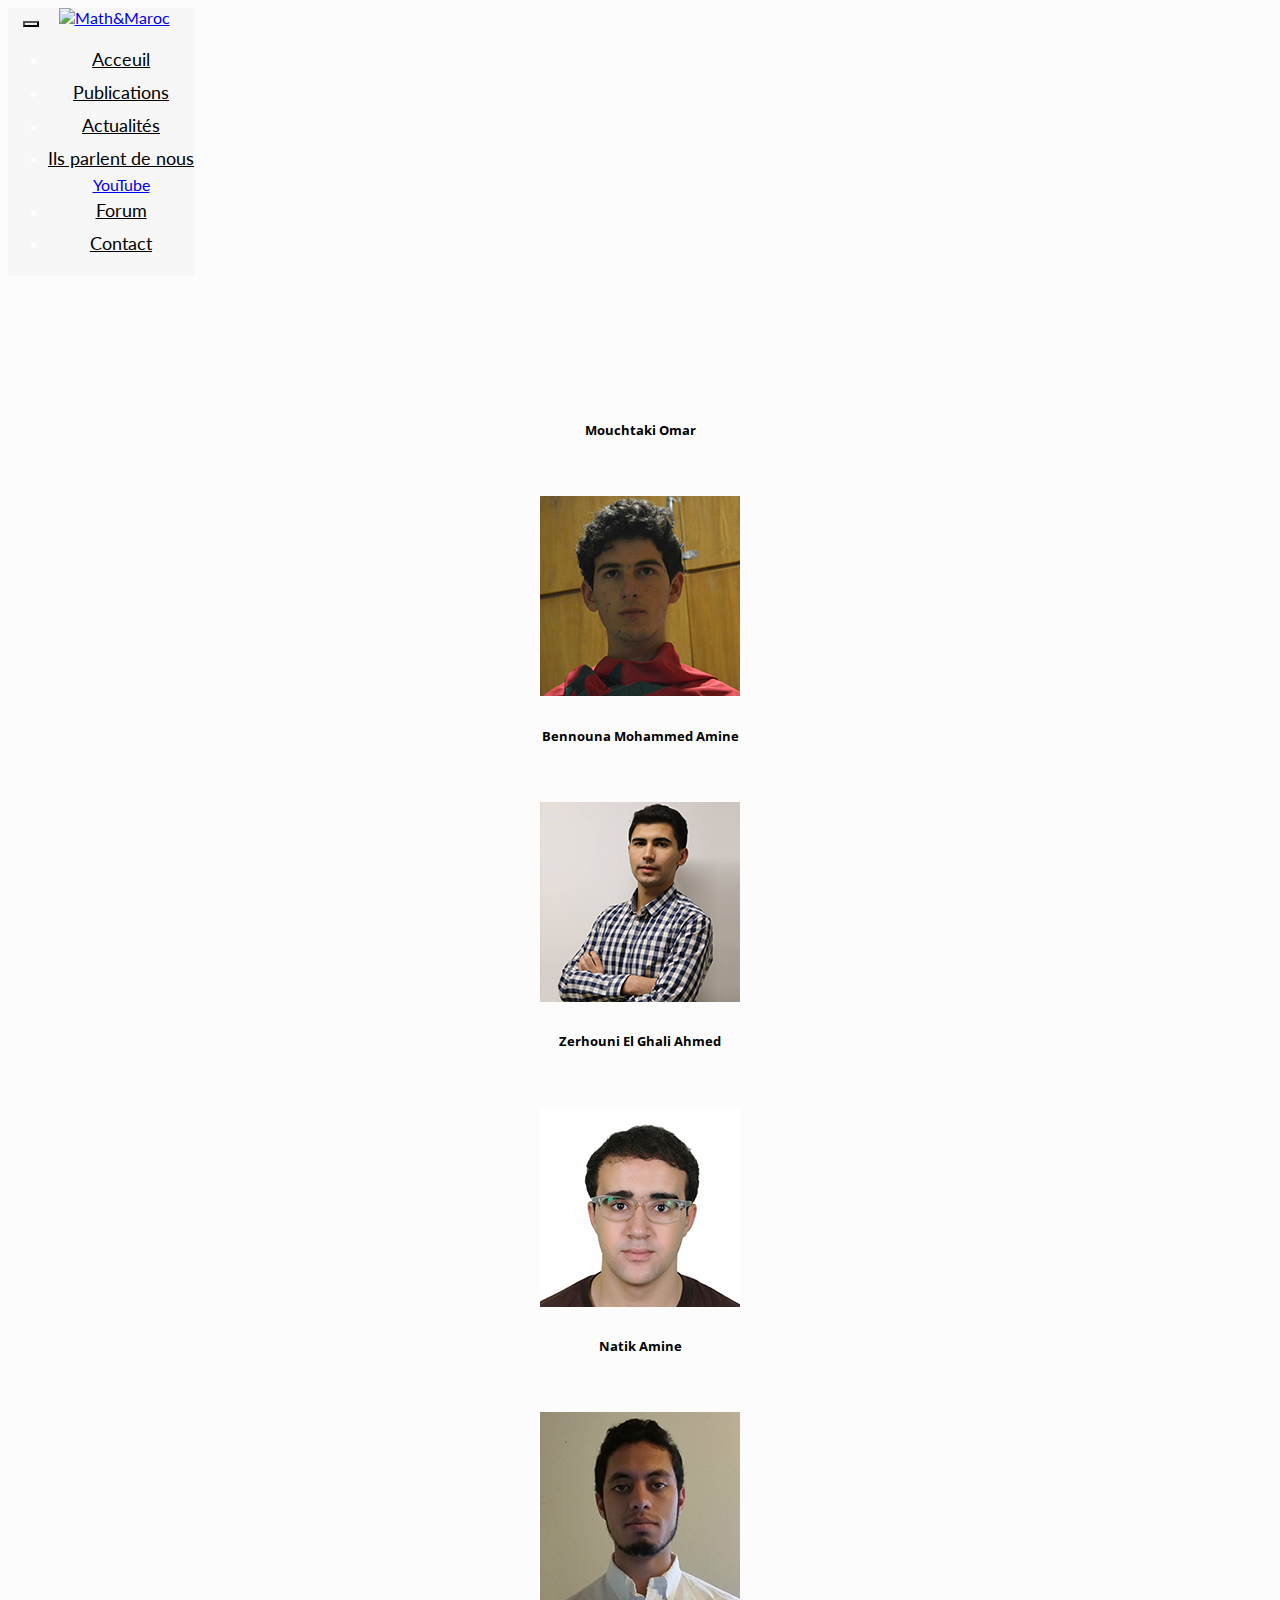
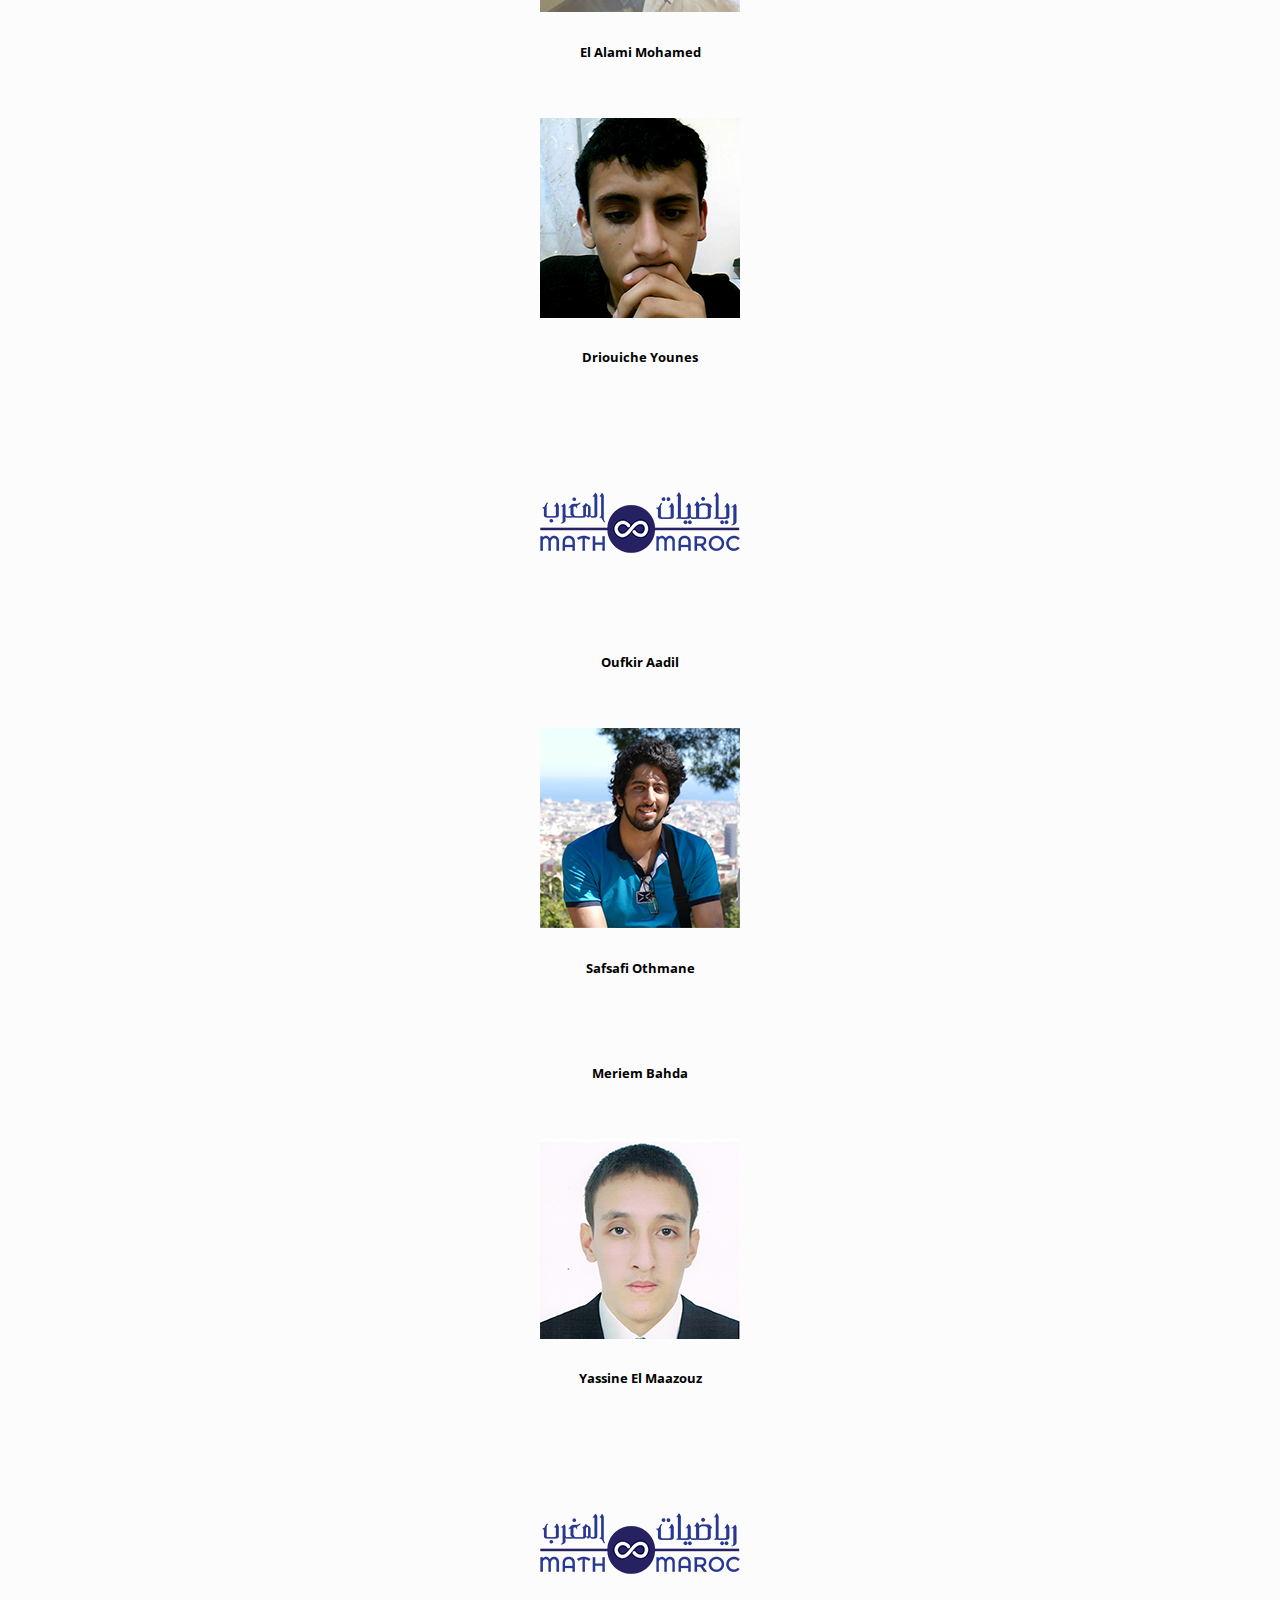
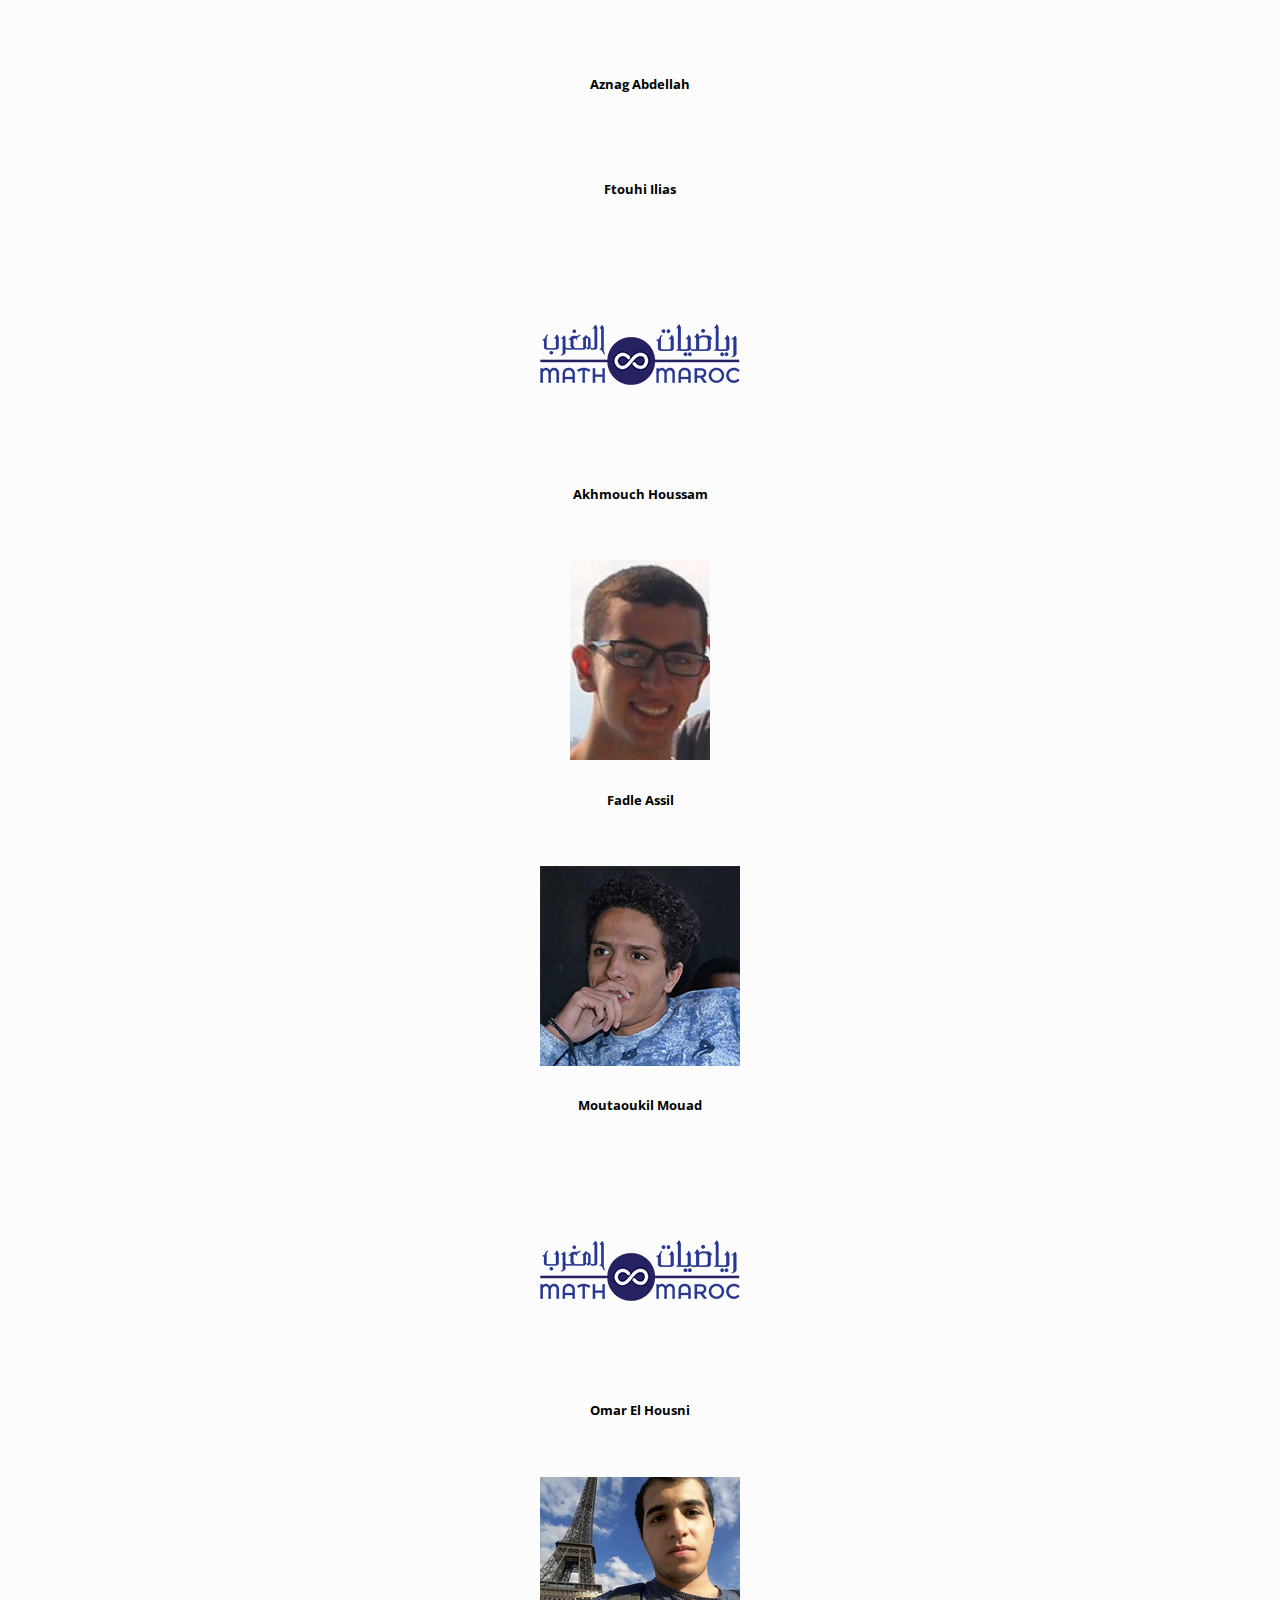
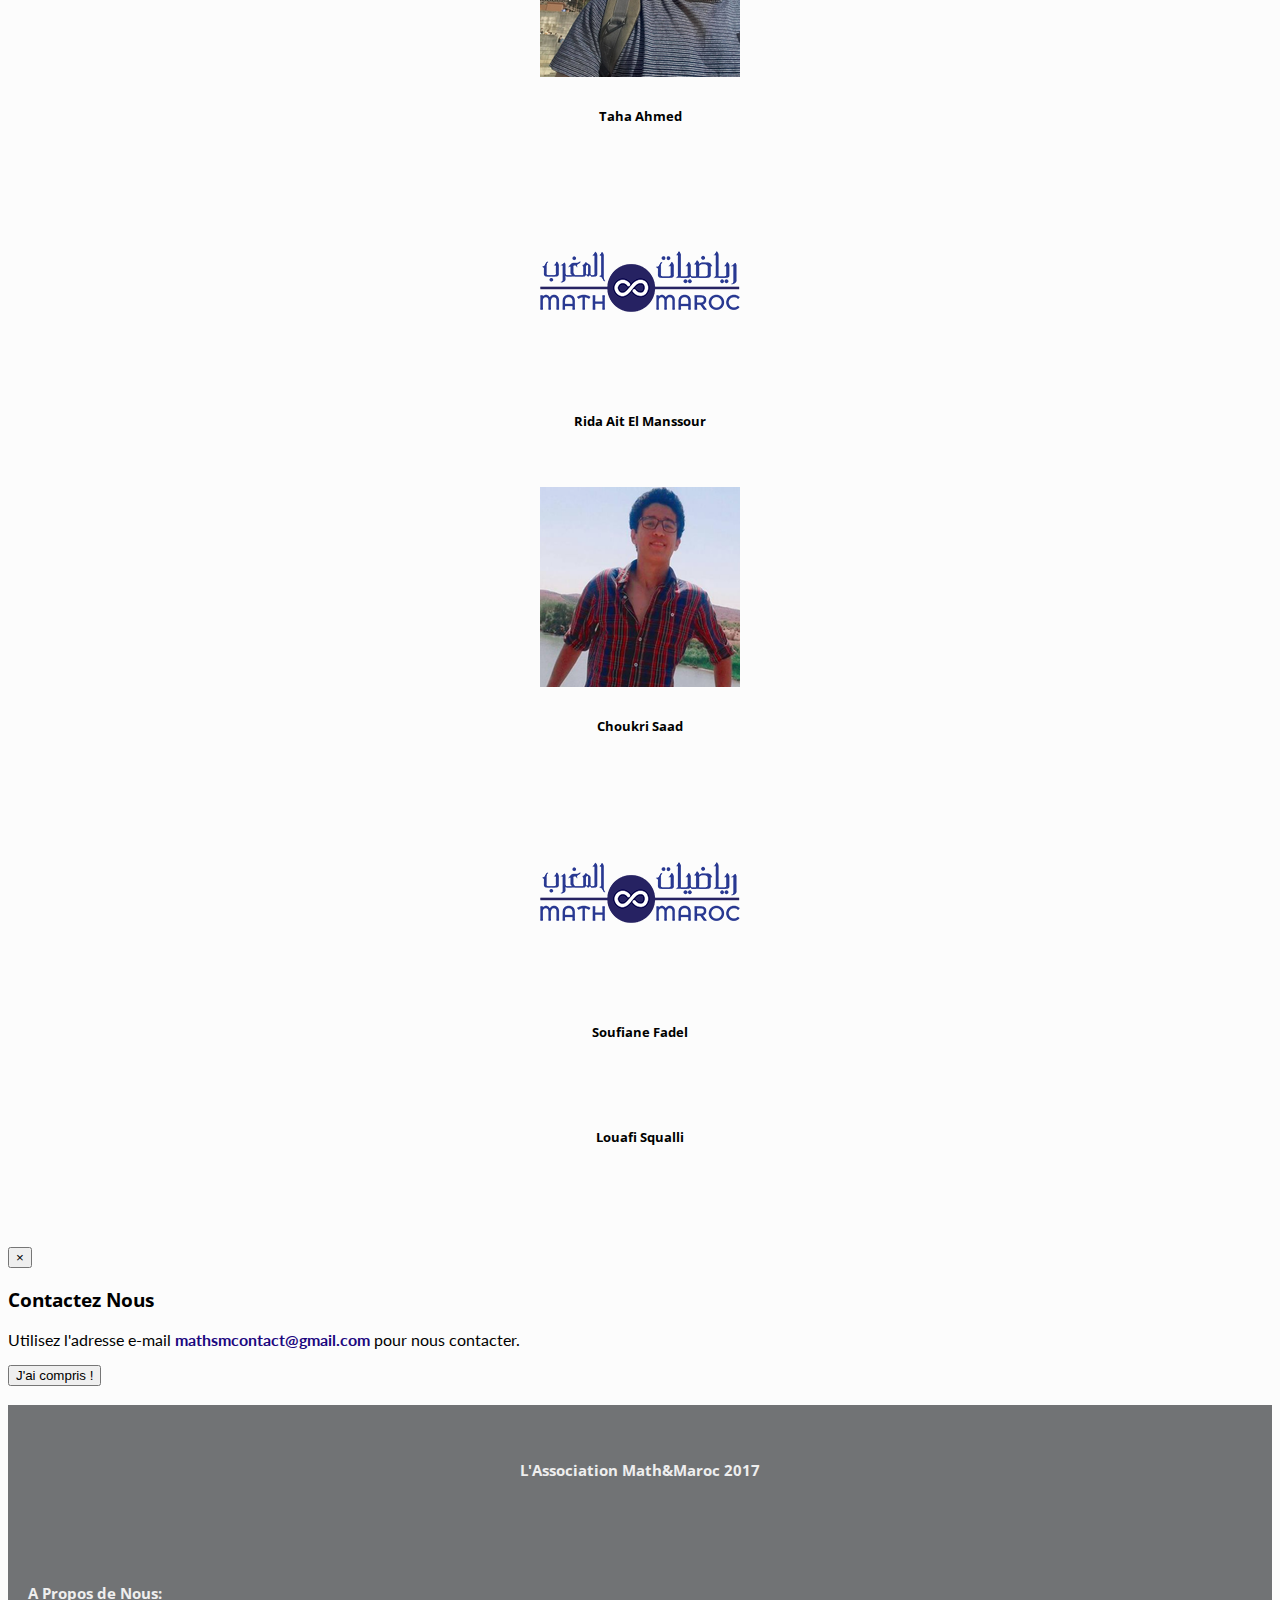
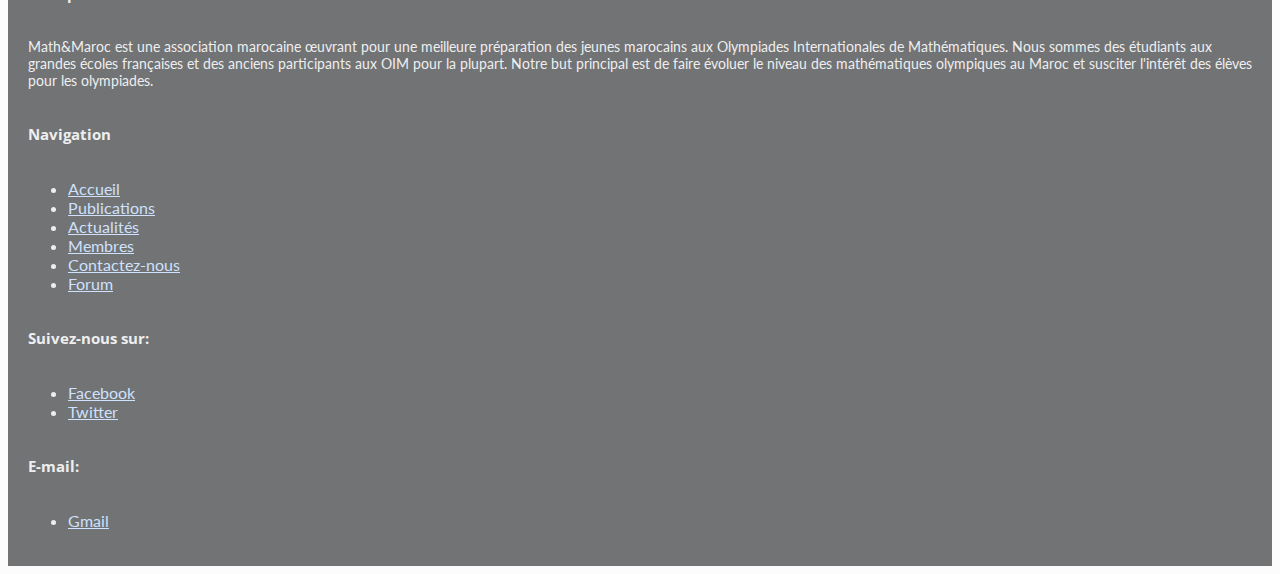
==== commit 5a206365: "Youtube Modification" ====
--- a/members.html
+++ b/members.html
@@ -48,9 +48,9 @@
 					<li >
 						<a href="pdnous.html" > Ils parlent de nous </a>
 					</li>
-    					<li  class="active" >
-    						<a href="members.html" > Membres </a>
-    					</li>
+						<a href="https://www.youtube.com/channel/UCorPf8TNWQb_YiYAkB7nQvA" > 
+							YouTube
+						</a>
     					<li>
     						<a href="http://forum.expii.com/category/39/fran%C3%A7ais" target="_blank"> Forum </a>
     					</li>
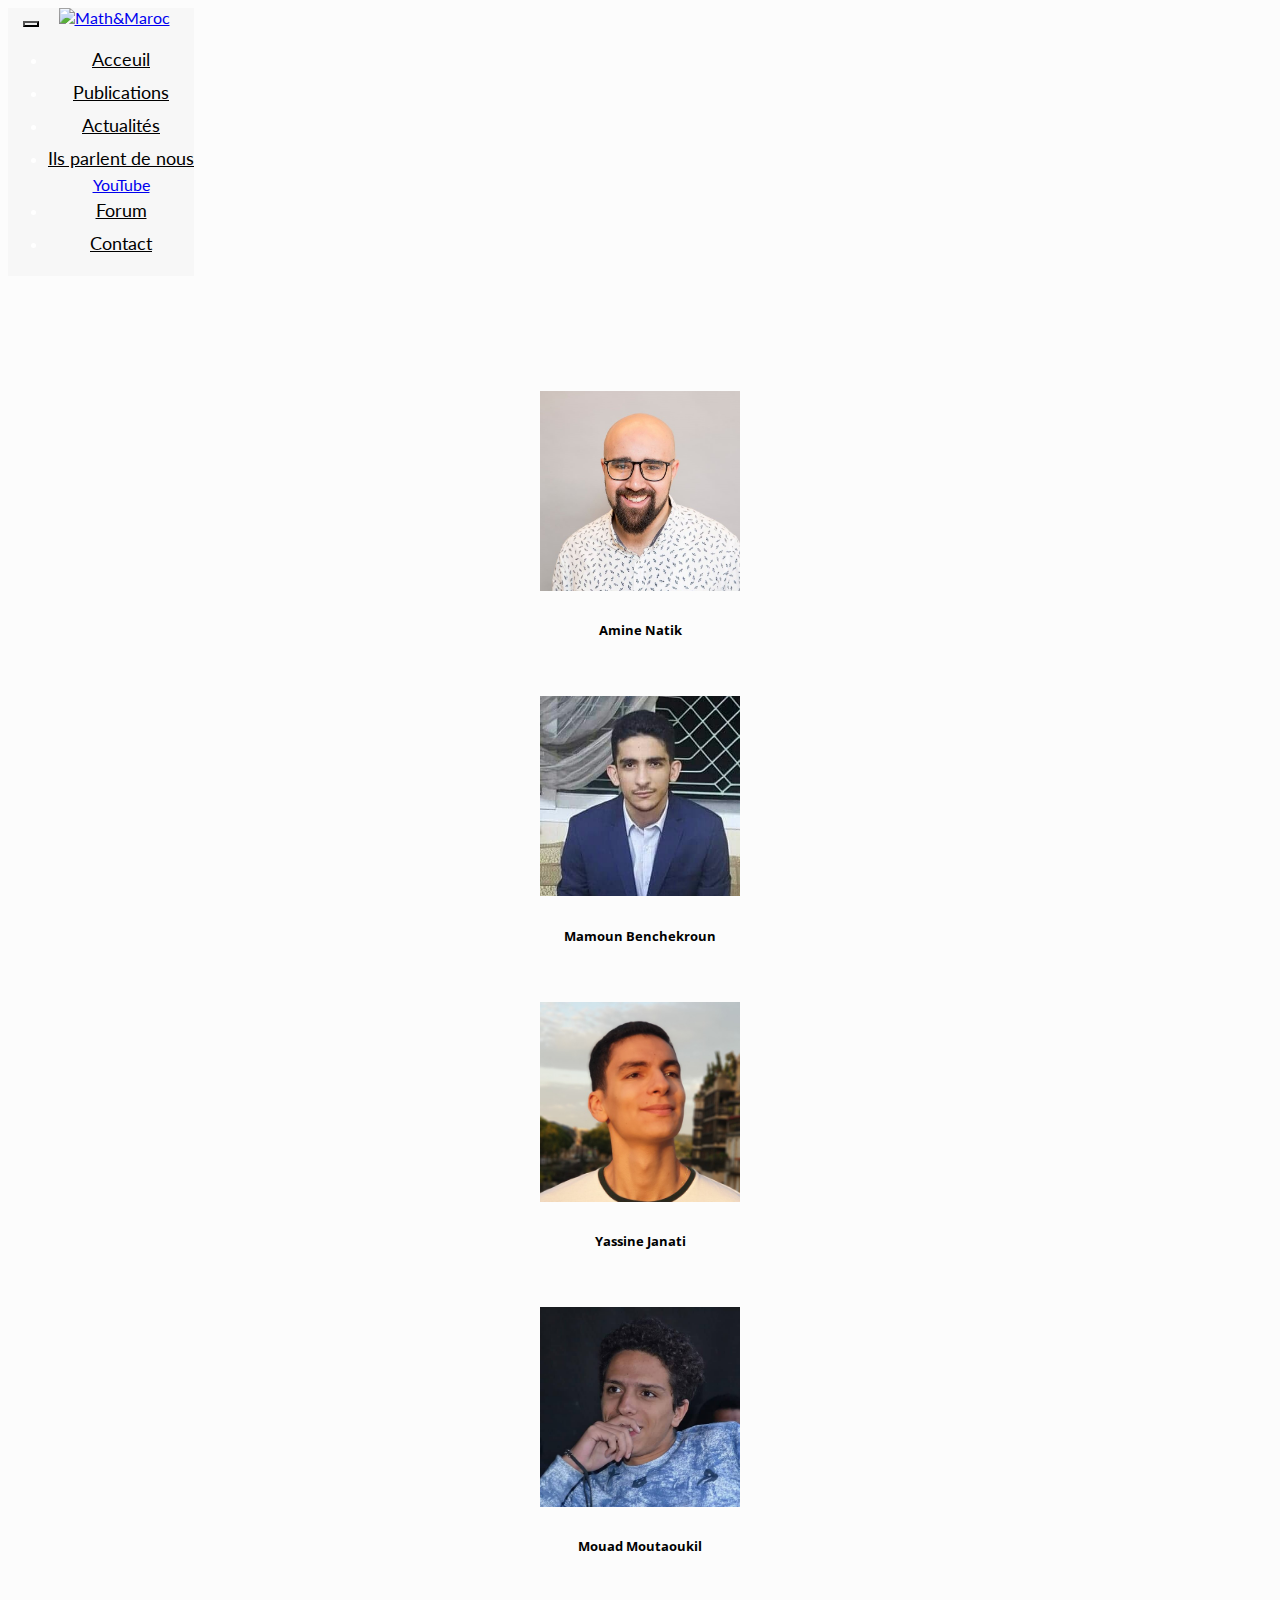
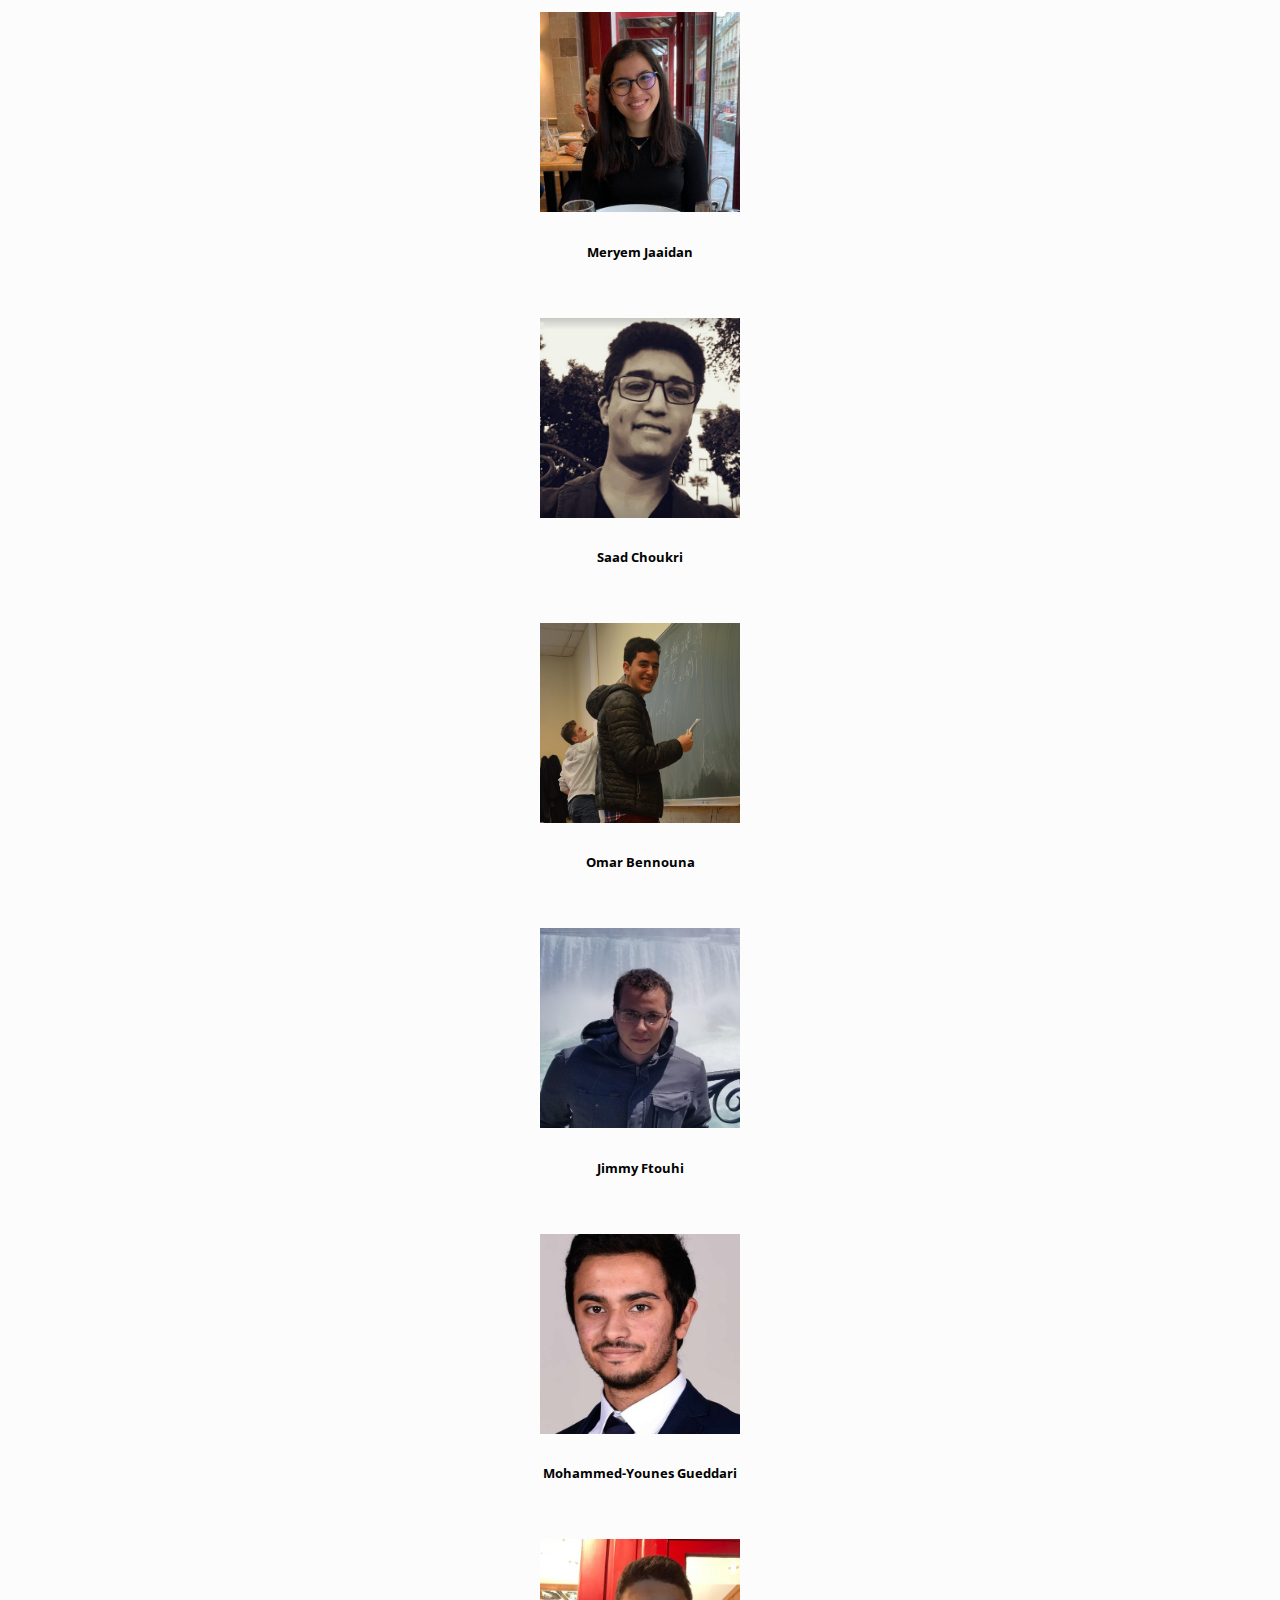
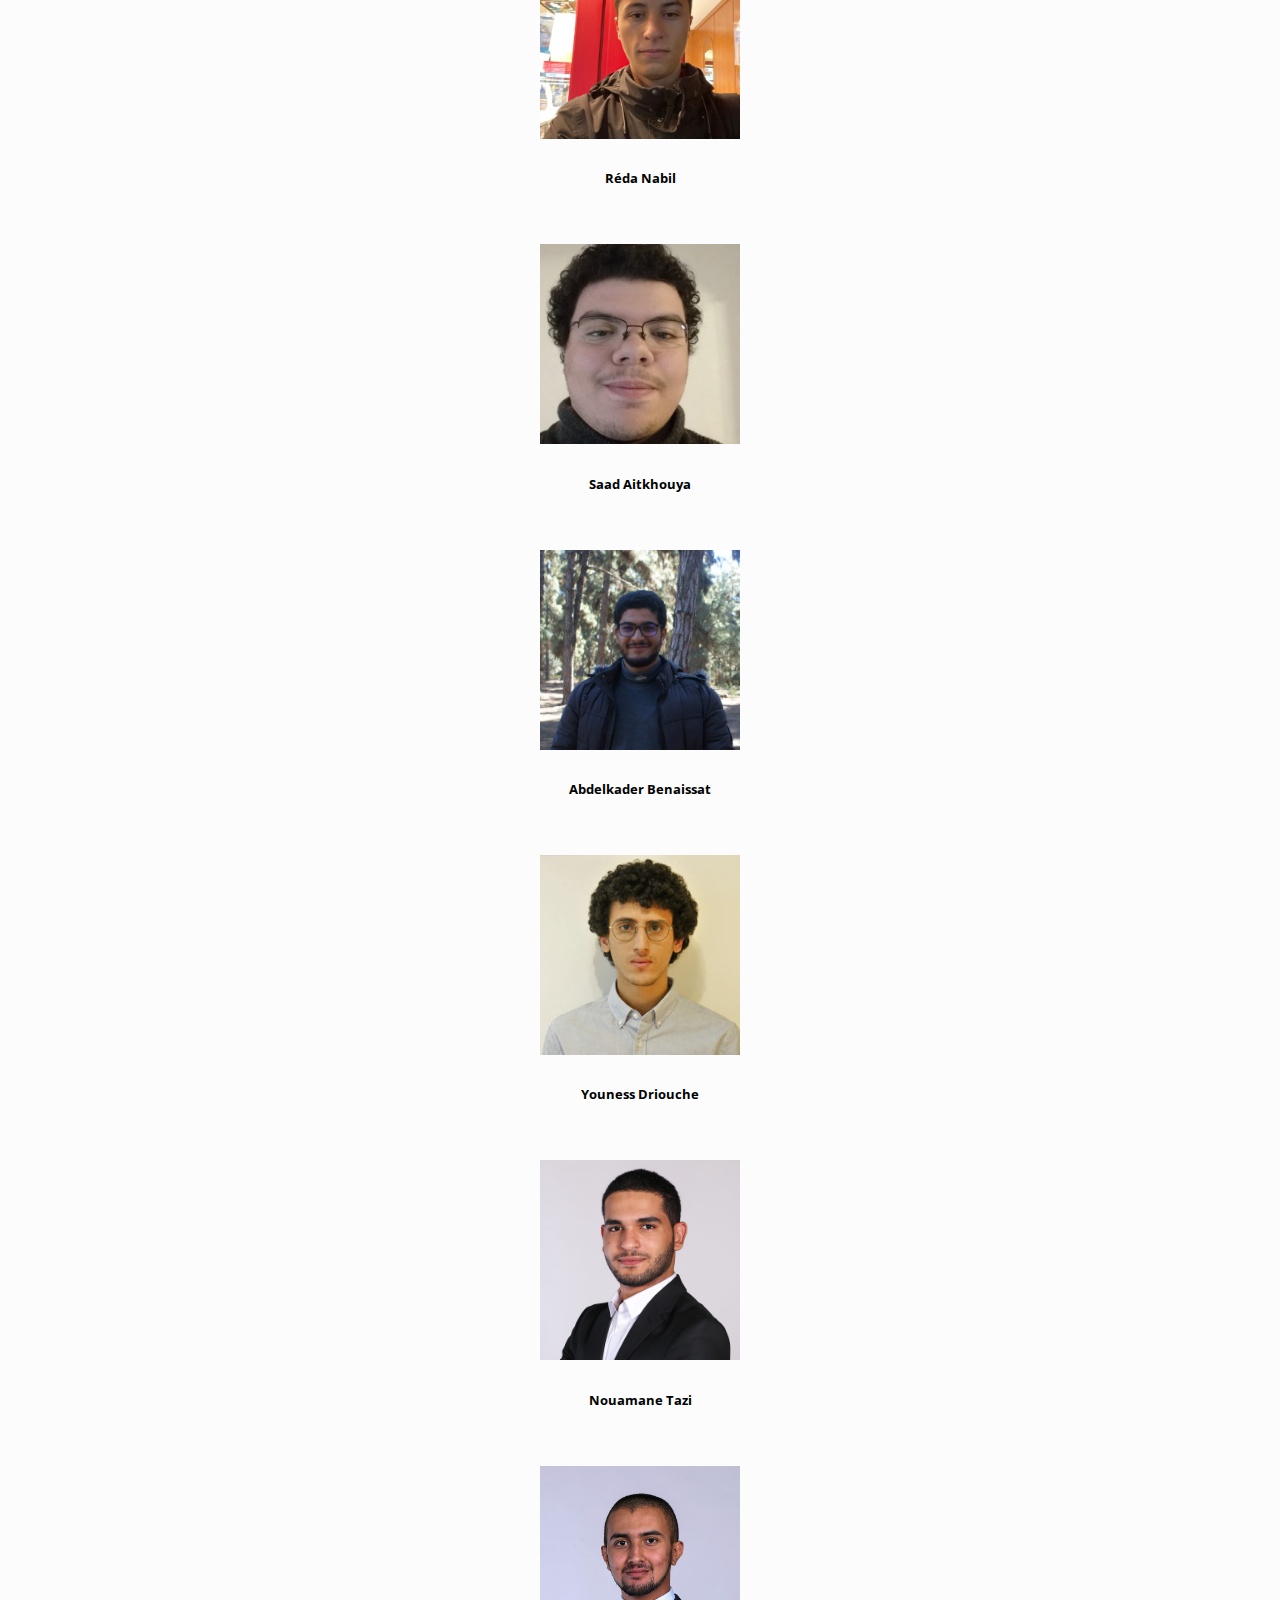
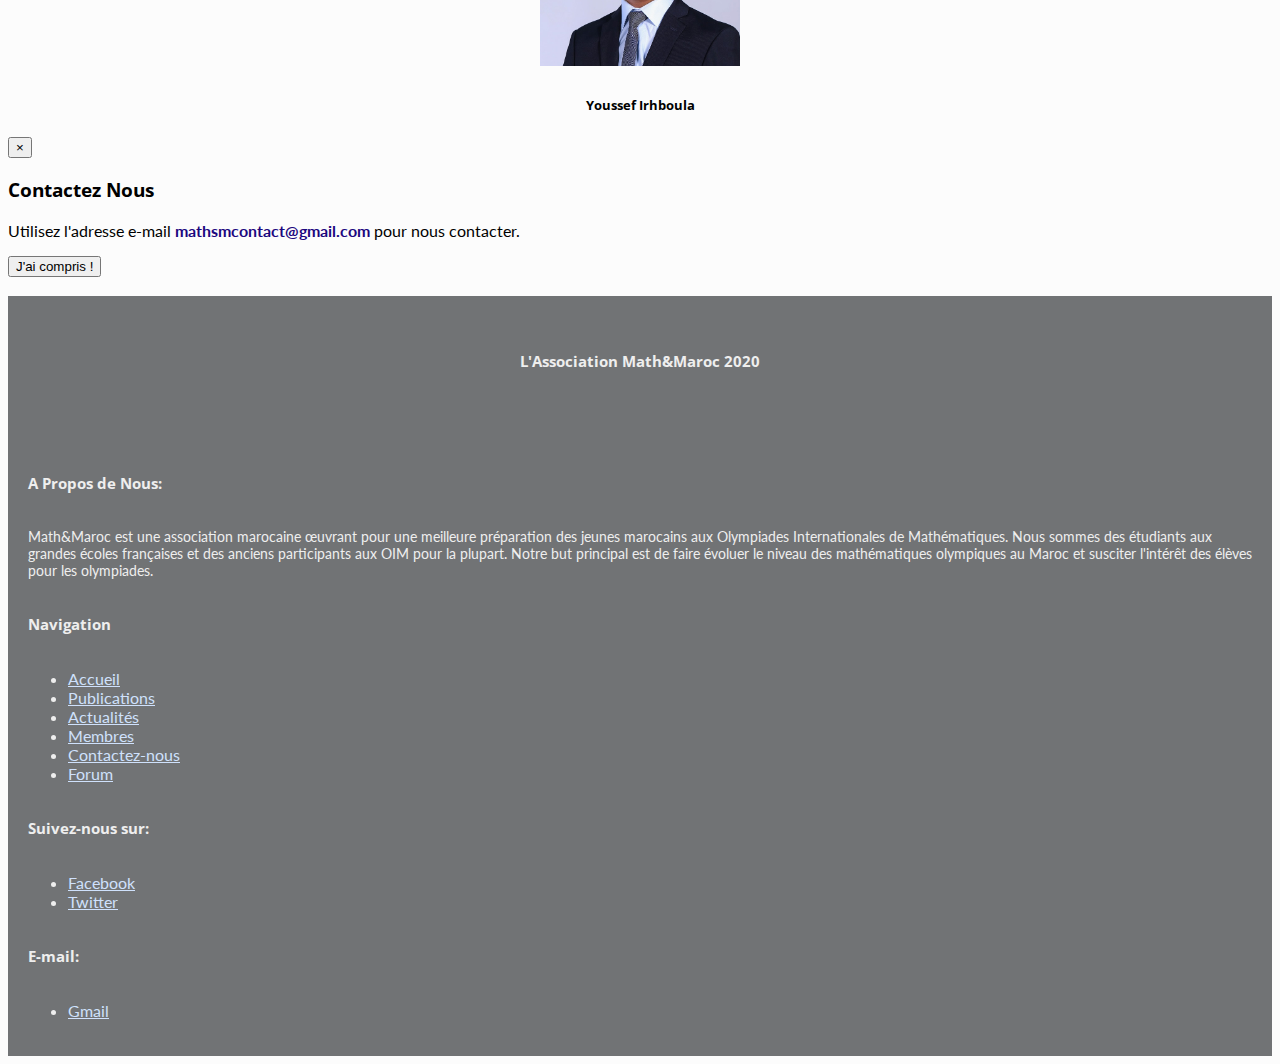
==== commit d529ab69: "Merge pull request #1 from NouamaneTazi/master" ====
--- a/members.html
+++ b/members.html
@@ -57,6 +57,7 @@
     					<li>
     						<a  href="#contact"  data-toggle="modal"> Contact </a>
     					</li>
+					</ul>
     			</div> <!-- end nav-collapse -->
     		</div><!-- end container -->
     	</div>  <!-- end navbar -->
@@ -64,130 +65,94 @@
 				<div class="title"> </div>
 
 				<div class="row members">
-	        <div class="col-sm-6 col-lg-4">
-						<img src="images/pps/OmarMouchtaki.jpg" alt="" class="img-circle img-responsive center-block" >
-						<h5>
-							Mouchtaki Omar
-						</h5>
-					</div>
-					<div class="col-sm-6 col-lg-4">
-						<img src="images/pps/Bennouna.png" alt="" class="img-circle img-responsive center-block" >
-						<h5>
-							Bennouna Mohammed Amine
-						</h5>
-					</div>
-					<div class="col-sm-6 col-lg-4">
-						<img src="images/pps/Zerhouni.png" alt="" class="img-circle img-responsive center-block" >
-						<h5>
-							Zerhouni El Ghali Ahmed
-						</h5>
-					</div>
-					<div class="col-sm-6 col-lg-4">
-						<img src="images/pps/Natik.png" alt="" class="img-circle img-responsive center-block" >
-						<h5>
-							Natik Amine
-						</h5>
-					</div>
-					<div class="col-sm-6 col-lg-4">
-						<img src="images/pps/ElAlamiMohammed.png" alt="" class="img-circle img-responsive center-block" >
-						<h5>
-							El Alami Mohamed
-						</h5>
-					</div>
-					<div class="col-sm-6 col-lg-4">
-						<img src="images/pps/Driouiche.png" alt="" class="img-circle img-responsive center-block">
-						<h5>
-							Driouiche Younes
-						</h5>
-					</div>
-					<div class="col-sm-6 col-lg-4">
-						<img src="images/pps/photos.png" alt="" class="img-circle img-responsive center-block" >
-						<h5>
-							Oufkir Aadil
-						</h5>
-					</div>
-					<div class="col-sm-6 col-lg-4">
-						<img src="images/pps/OthmaneSafsafi.png" alt="" class="img-circle img-responsive center-block">
-						<h5>
-							Safsafi Othmane
-						</h5>
-					</div>
-					<div class="col-sm-6 col-lg-4">
-						<img src="images/pps/meriembahda.jpg" alt="" class="img-circle img-responsive center-block">
-						<h5>
-							Meriem Bahda
-						</h5>
-					</div>
-					<div class="col-sm-6 col-lg-4">
-						<img src="images/pps/Maazouz.png" alt="" class="img-circle img-responsive center-block" >
-						<h5>
-							Yassine El Maazouz
-						</h5>
-					</div>
-					<div class="col-sm-6 col-lg-4">
-						<img src="images/pps/photos.png" alt="" class="img-circle img-responsive center-block" >
-						<h5>
-							Aznag Abdellah
-						</h5>
-					</div>
-					<div class="col-sm-6 col-lg-4">
-						<img src="images/pps/iliasFtouhi.jpg" alt="" class="img-circle img-responsive center-block" >
-						<h5>
-							Ftouhi Ilias
-						</h5>
-					</div>
-					<div class="col-sm-6 col-lg-4">
-						<img src="images/pps/photos.png" alt="" class="img-circle img-responsive center-block" >
-						<h5>
-							Akhmouch Houssam
-						</h5>
-					</div>
-					<div class="col-sm-6 col-lg-4">
-						<img src="images/pps/FadleAssil.png" alt="" class="img-circle img-responsive center-block" >
-						<h5>
-							Fadle Assil
-						</h5>
-					</div>
-					<div class="col-sm-6 col-lg-4">
-						<img src="images/pps/Moutaouakil.png" alt="" class="img-circle img-responsive center-block" >
-						<h5>
-							Moutaoukil Mouad
-						</h5>
-					</div>
-					<div class="col-sm-6 col-lg-4">
-						<img src="images/pps/photos.png" alt="" class="img-circle img-responsive center-block" >
-						<h5>
-							Omar El Housni
-						</h5>
-					</div>
-					<div class="col-sm-6 col-lg-4">
-						<img src="images/pps/ahmedTaha.png" alt="" class="img-circle img-responsive center-block" >
-						<h5>
-							Taha Ahmed
-						</h5>
-					</div>
-					<div class="col-sm-6 col-lg-4">
-						<img src="images/pps/photos.png" alt="" class="img-circle img-responsive center-block" >
-						<h5>
-							Rida Ait El Manssour
-						</h5>
-					</div>
-					<div class="col-sm-6 col-lg-4">
-						<img src="images/pps/saadChokri.png" alt="" class="img-circle img-responsive center-block" >
-						<h5>
-							Choukri Saad
-						</h5>
-					</div>
-					<div class="col-sm-6 col-lg-4">
-						<img src="images/pps/photos.png" alt="" class="img-circle img-responsive center-block" >
-						<h5>
-							Soufiane Fadel
-						</h5>
-					</div>
-					<div class="col-sm-6 col-lg-4 lastMember">
-						<img src="images/pps/louafiSq.jpg" alt="" class="img-circle img-responsive" >
-						<h5>
-							Louafi Squalli
+					<div class="col-sm-6 col-lg-4">
+						<img src="images/pps/Amine Natik.jpg" alt="" class="img-circle" >
+						<h5>
+							Amine Natik
+						</h5>
+					</div>
+					<div class="col-sm-6 col-lg-4">
+						<img src="images/pps/Mamoun Benchekroun.png" alt="" class="img-circle img-responsive center-block" >
+						<h5>
+							Mamoun Benchekroun
+						</h5>
+					</div>
+					<div class="col-sm-6 col-lg-4">
+						<img src="images/pps/Yassine Janati.jpg" alt="" class="img-circle img-responsive center-block" >
+						<h5>
+							Yassine Janati
+						</h5>
+					</div>
+					<div class="col-sm-6 col-lg-4">
+						<img src="images/pps/Mouad Moutaoukil.png" alt="" class="img-circle img-responsive center-block" >
+						<h5>
+							Mouad Moutaoukil
+						</h5>
+					</div>
+					<div class="col-sm-6 col-lg-4">
+						<img src="images/pps/Meryem Jaaidan.png" alt="" class="img-circle img-responsive center-block" >
+						<h5>
+							Meryem Jaaidan
+						</h5>
+					</div>
+					<div class="col-sm-6 col-lg-4">
+						<img src="images/pps/Sààd Choukri.png" alt="" class="img-circle img-responsive center-block">
+						<h5>
+							Saad Choukri
+						</h5>
+					</div>
+					<div class="col-sm-6 col-lg-4">
+						<img src="images/pps/Omar Bennouna.png" alt="" class="img-circle img-responsive center-block" >
+						<h5>
+							Omar Bennouna
+						</h5>
+					</div>
+					<div class="col-sm-6 col-lg-4">
+						<img src="images/pps/Jimmy Ftouhi.png" alt="" class="img-circle img-responsive center-block">
+						<h5>
+							Jimmy Ftouhi
+						</h5>
+					</div>
+					<div class="col-sm-6 col-lg-4">
+						<img src="images/pps/Mohammed-Younes Gueddari.jpg" alt="" class="img-circle img-responsive center-block">
+						<h5>
+							Mohammed-Younes Gueddari
+						</h5>
+					</div>
+					<div class="col-sm-6 col-lg-4">
+						<img src="images/pps/Réda Nabil.jpg" alt="" class="img-circle img-responsive center-block" >
+						<h5>
+							Réda Nabil
+						</h5>
+					</div>
+					<div class="col-sm-6 col-lg-4">
+						<img src="images/pps/Saad Aitkhouya.jpg" alt="" class="img-circle img-responsive center-block" >
+						<h5>
+							Saad Aitkhouya
+						</h5>
+					</div>
+					<div class="col-sm-6 col-lg-4">
+						<img src="images/pps/Abdelkader Benaissat.jpg" alt="" class="img-circle img-responsive center-block" >
+						<h5>
+							Abdelkader Benaissat
+						</h5>
+					</div>
+					<div class="col-sm-6 col-lg-4">
+						<img src="images/pps/Youness Driouche.jpg" alt="" class="img-circle img-responsive center-block" >
+						<h5>
+							Youness Driouche
+						</h5>
+					</div>
+					<div class="col-sm-6 col-lg-4">
+						<img src="images/pps/Nouamane Tazi.jpg" alt="" class="img-circle img-responsive center-block" >
+						<h5>
+							Nouamane Tazi
+						</h5>
+					</div>
+					<div class="col-sm-6 col-lg-4">
+						<img src="images/pps/Youssef Irhboula.png" alt="" class="img-circle img-responsive center-block" >
+						<h5>
+							Youssef Irhboula
 						</h5>
 					</div>
 				</div>
@@ -199,7 +164,7 @@
 							 <div class="modal-content">
 									 <div class="modal-header">
 											 <button type="button" class="close" data-dismiss="modal" aria-hidden="true">&times;</button>
-											 <h3 class="modal-title">Contactez Nous</h5>
+											 <h3 class="modal-title">Contactez Nous</h3>
 									 </div>
 									 <div class="modal-body">
 											 <p>
@@ -216,7 +181,7 @@
 			 	<div class="container">
 			 		<div class="row">
 			 			<div class="col-lg-3 col-sm-6 logo-col">
-			 			<h6 class="h6footer">L'Association Math&amp;Maroc 2017 </h6>
+			 			<h6 class="h6footer">L'Association Math&amp;Maroc 2020 </h6>
 			 			<img src="images/logo-footer.png" alt="" class="img-responsive center-block logo-footer" >
 			 			</div><!-- end col-sm-2 -->
 
--- a/includes/css/memberstyles.css
+++ b/includes/css/memberstyles.css
@@ -167,3 +167,9 @@
    .members p {
      margin-bottom: 50px;
    }
+    .img-circle {
+        min-width: 200px;
+        min-height: 200px;
+        max-width: 200px;
+        max-height: 200px;
+    }
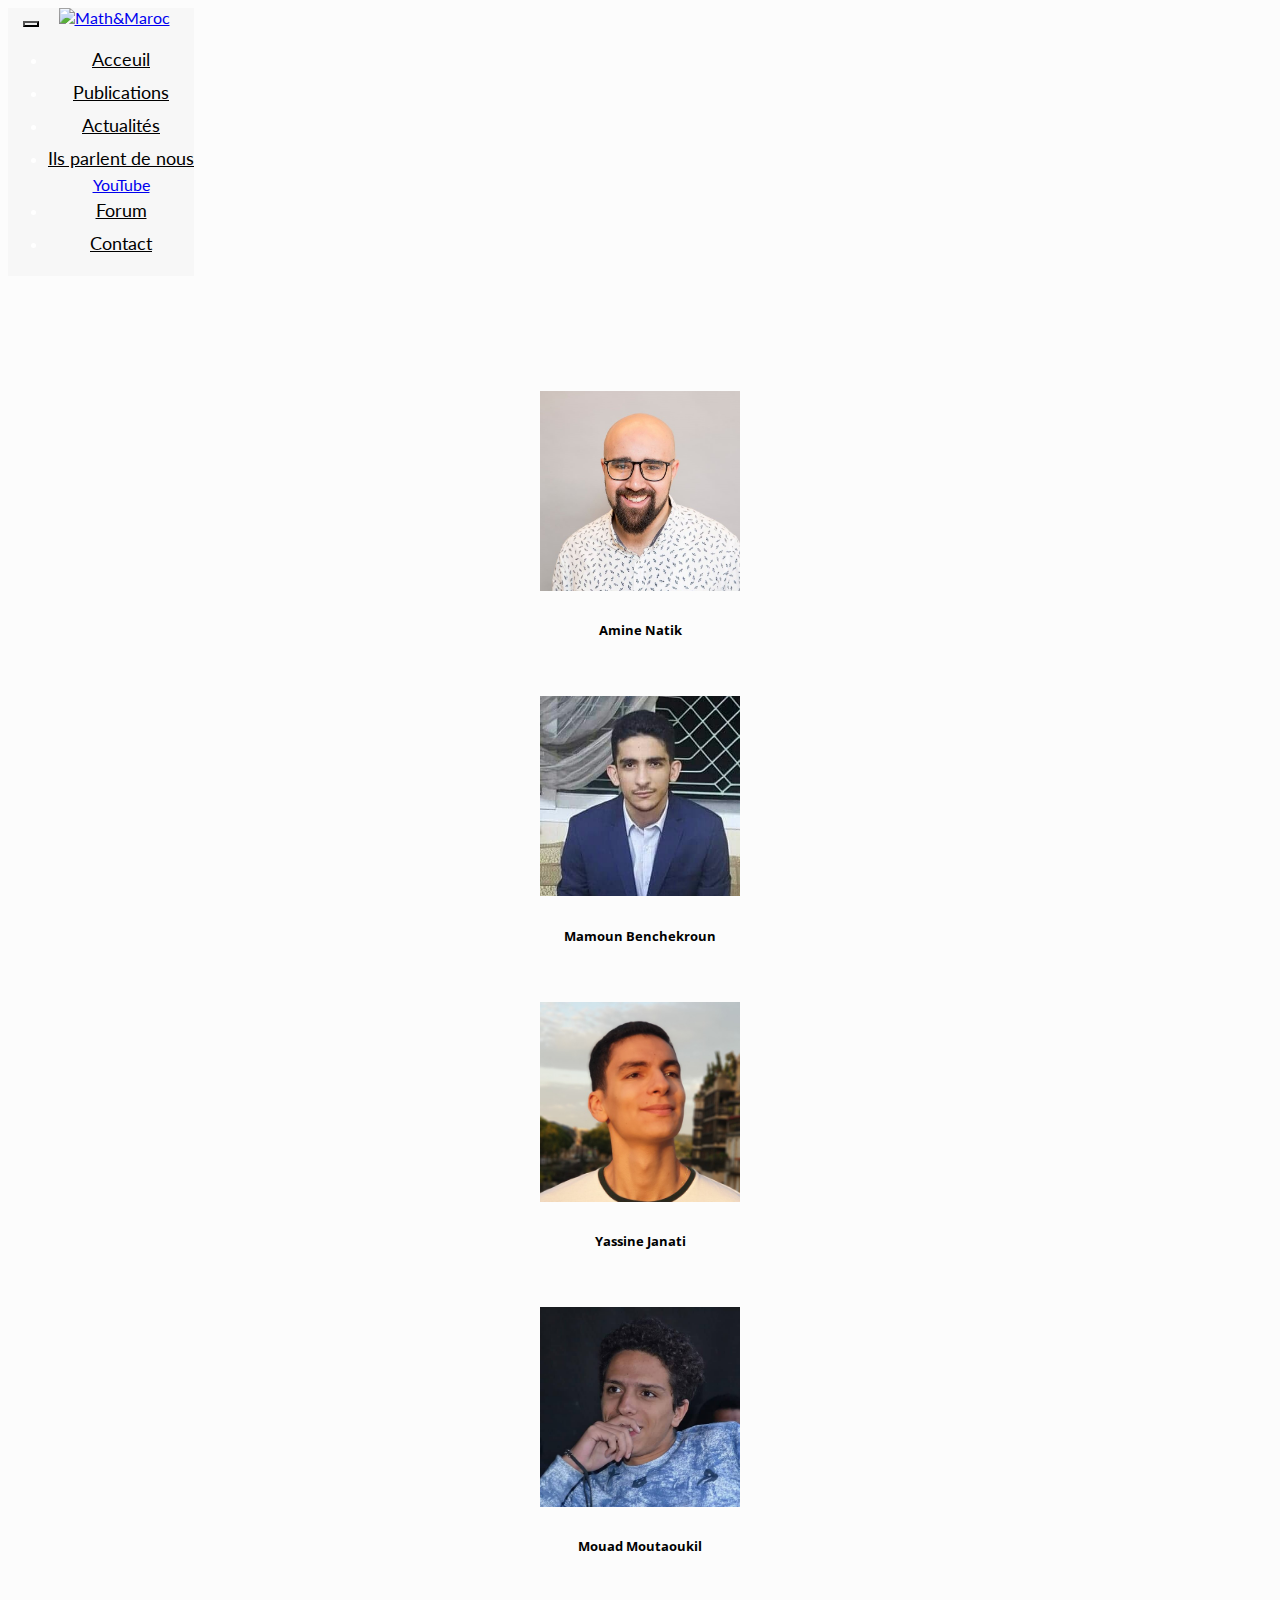
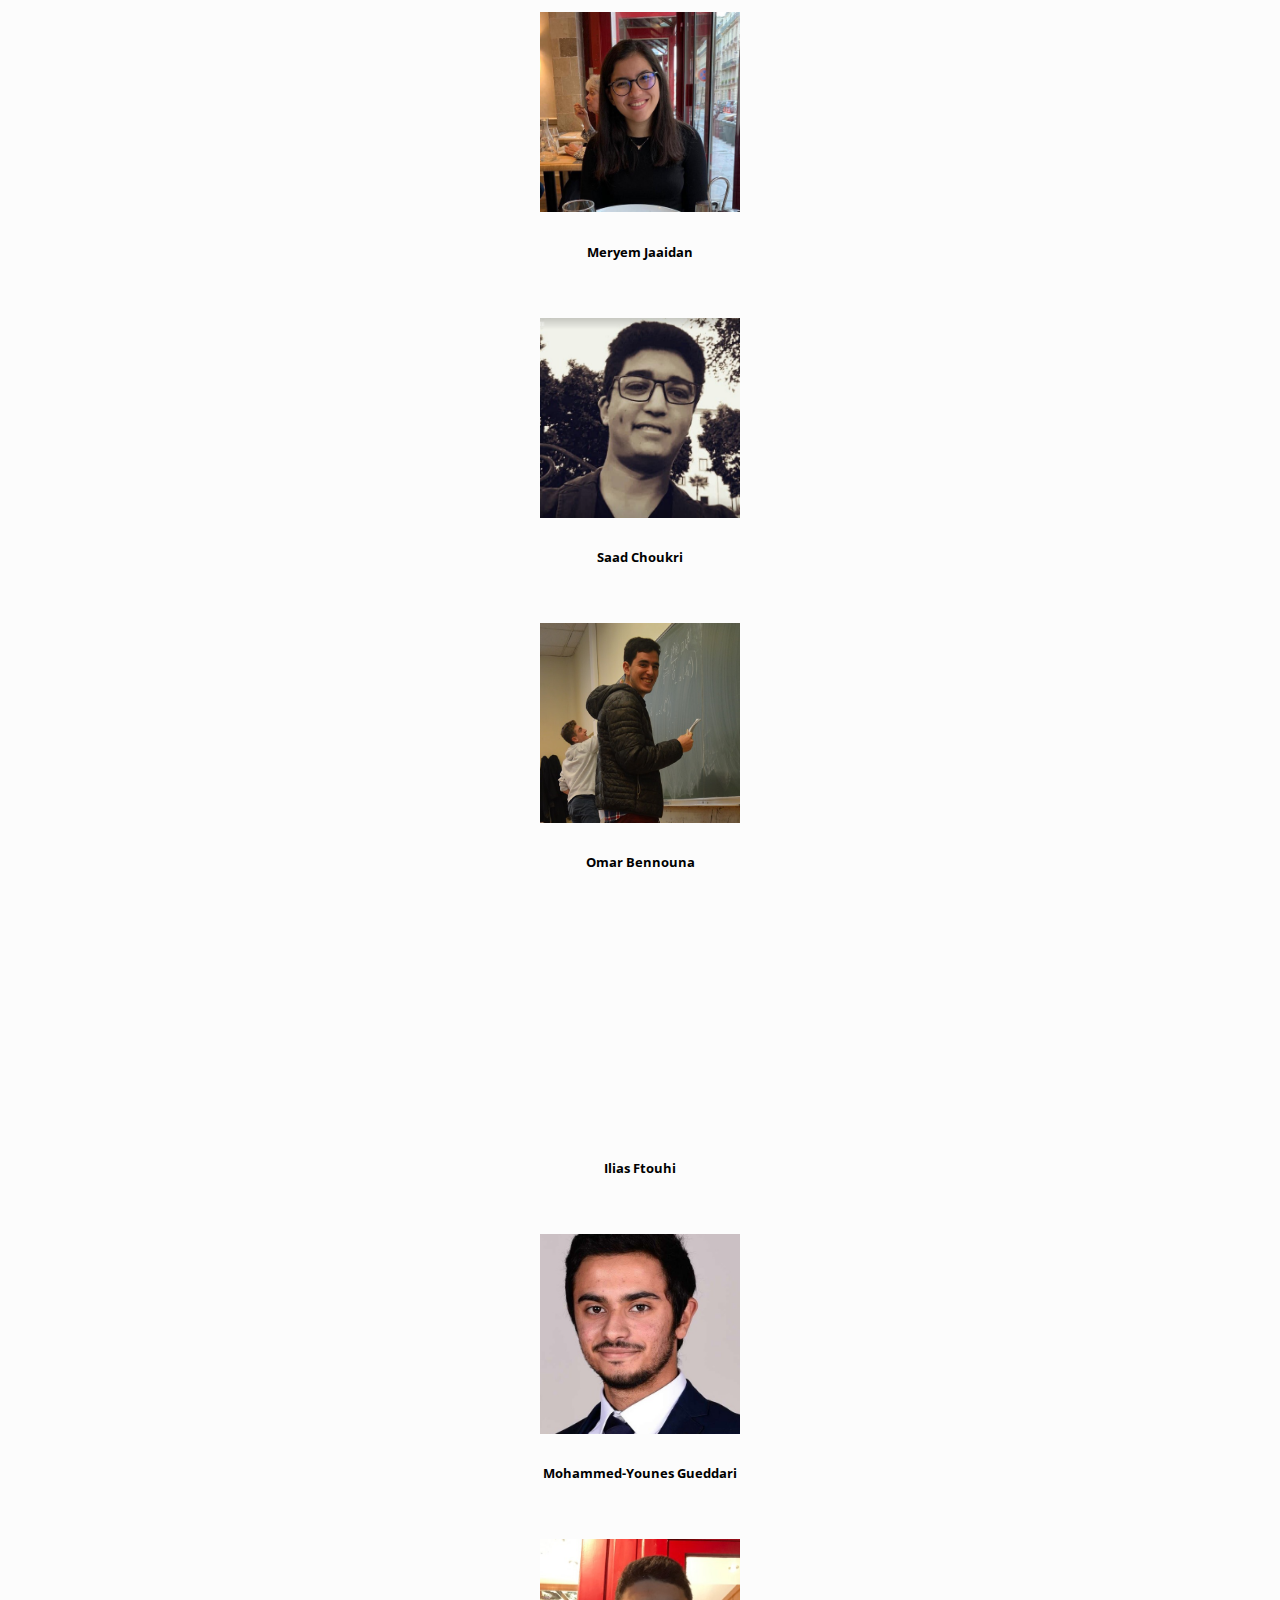
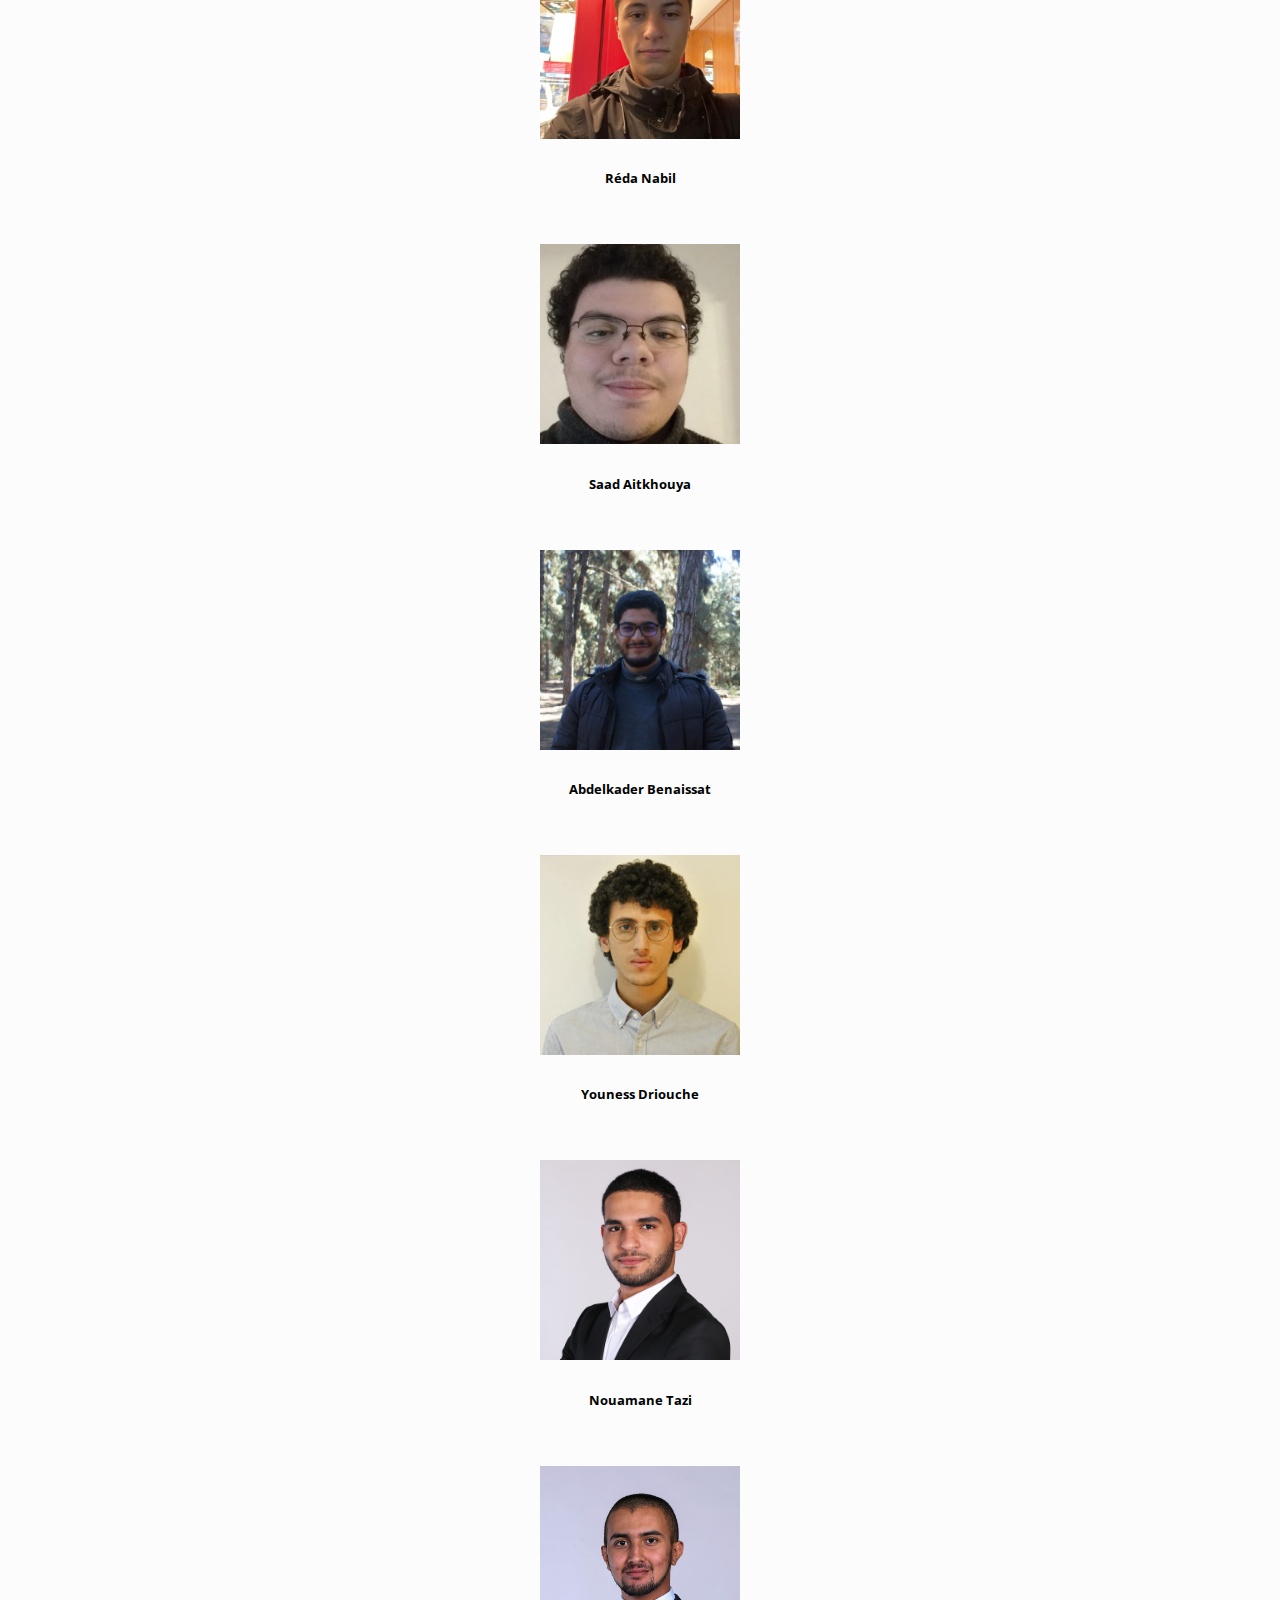
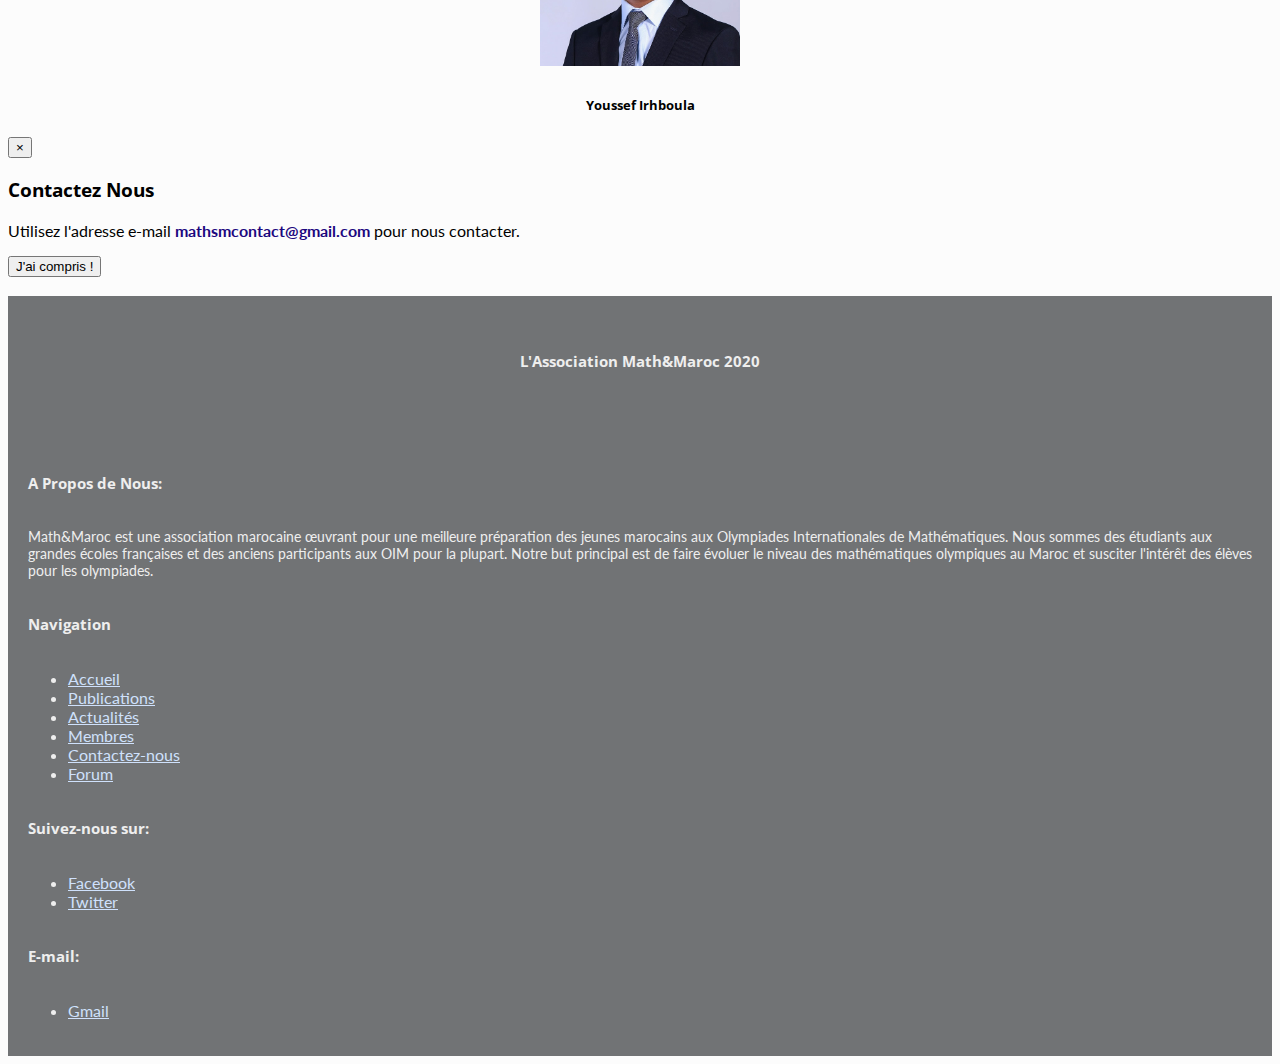
==== commit 4f7f35a2: "2020 Update" ====
--- a/members.html
+++ b/members.html
@@ -108,9 +108,9 @@
 						</h5>
 					</div>
 					<div class="col-sm-6 col-lg-4">
-						<img src="images/pps/Jimmy Ftouhi.png" alt="" class="img-circle img-responsive center-block">
-						<h5>
-							Jimmy Ftouhi
+						<img src="images/pps/Ilias Ftouhi.png" alt="" class="img-circle img-responsive center-block">
+						<h5>
+							Ilias Ftouhi
 						</h5>
 					</div>
 					<div class="col-sm-6 col-lg-4">
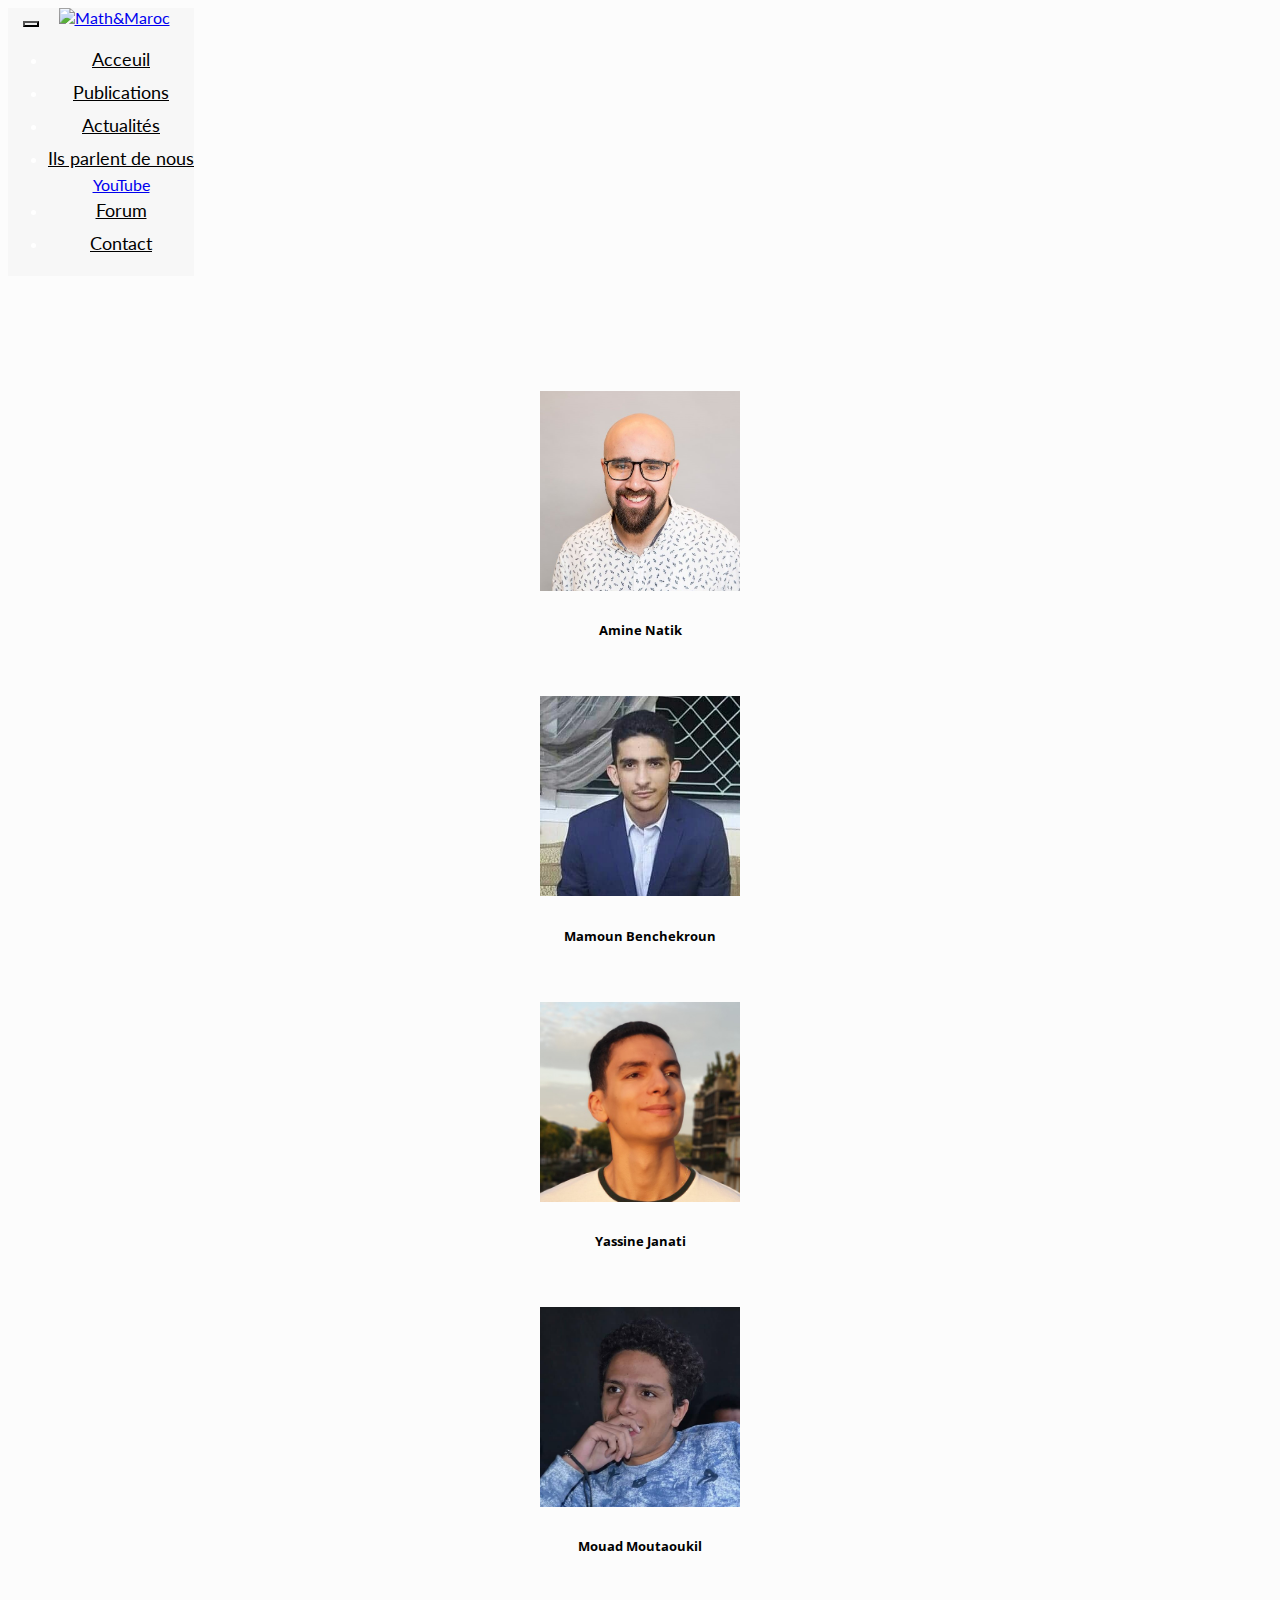
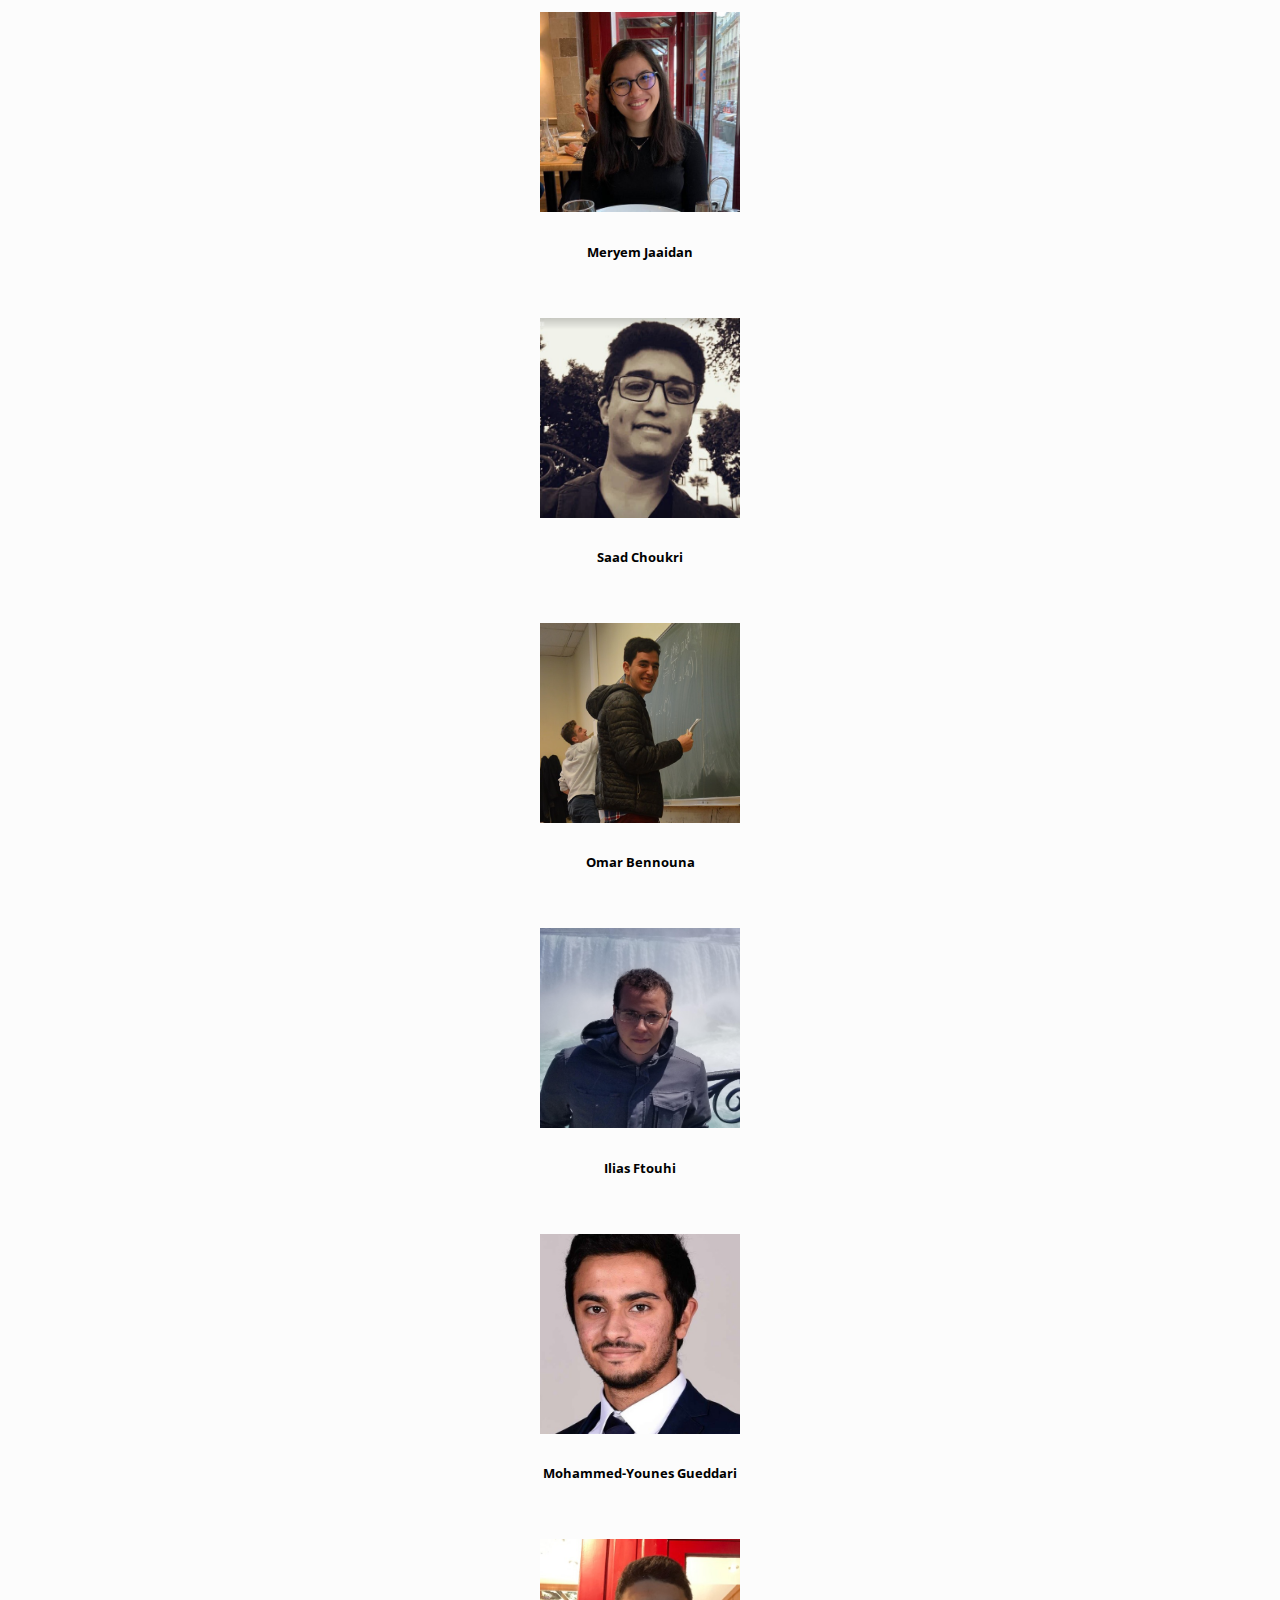
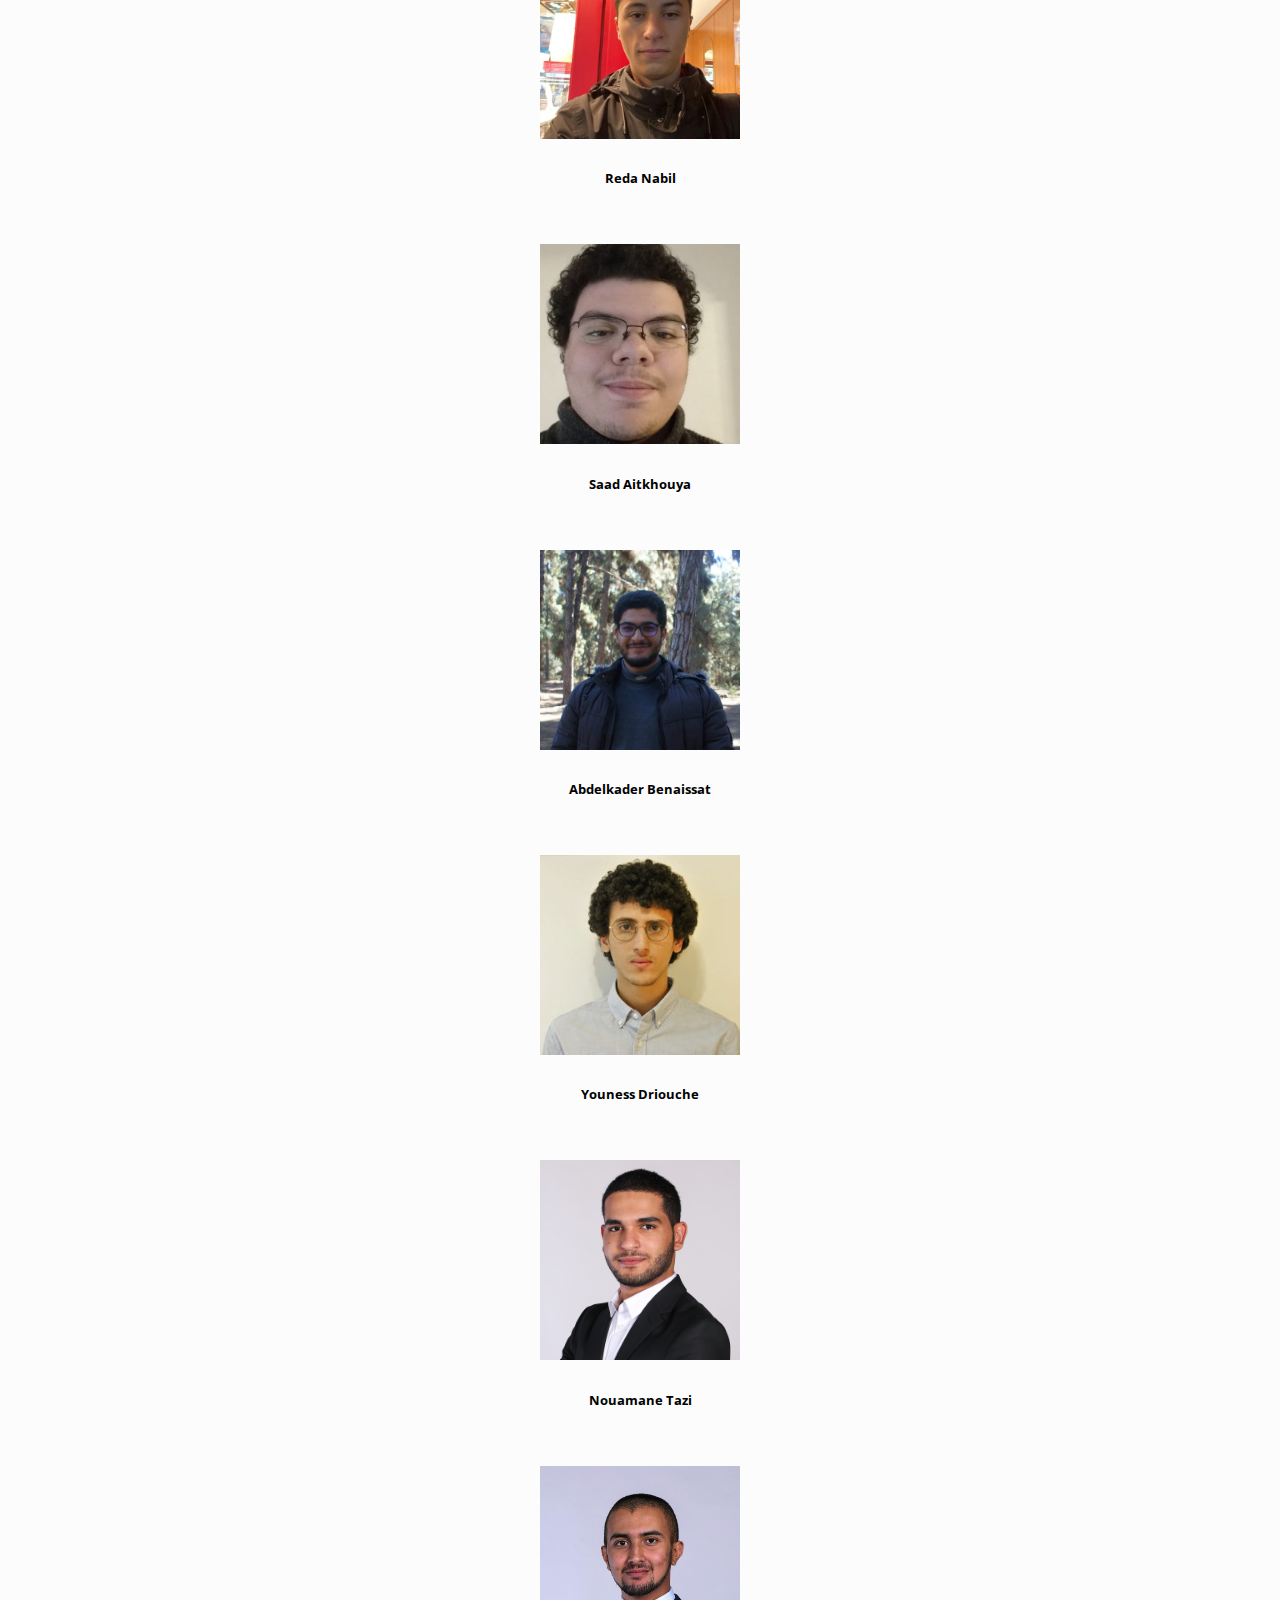
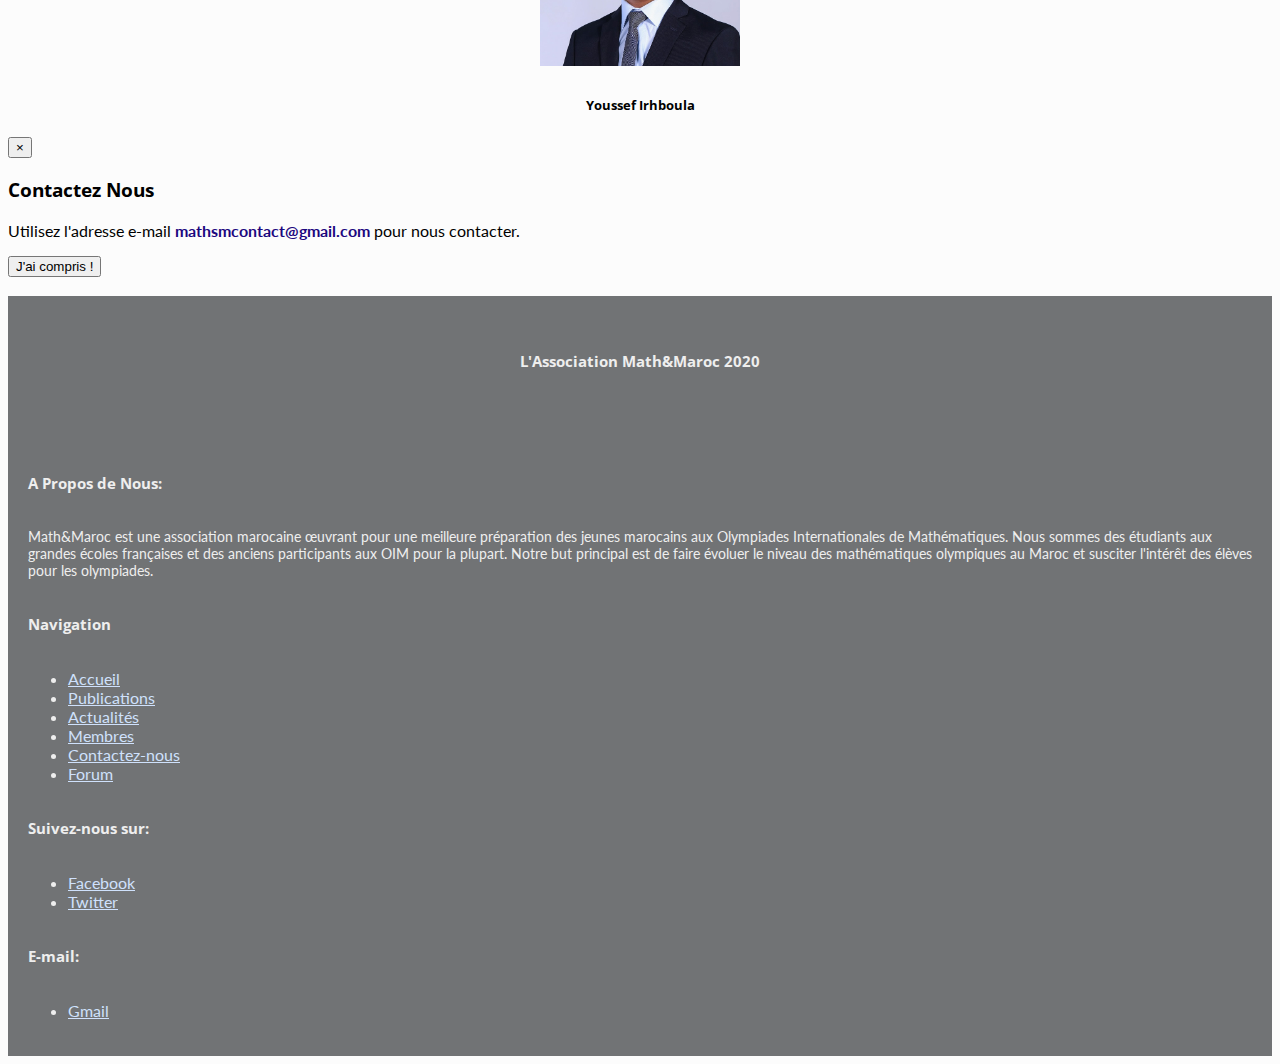
==== commit ffc0179b: "Update members.html" ====
--- a/members.html
+++ b/members.html
@@ -122,7 +122,7 @@
 					<div class="col-sm-6 col-lg-4">
 						<img src="images/pps/Réda Nabil.jpg" alt="" class="img-circle img-responsive center-block" >
 						<h5>
-							Réda Nabil
+							Reda Nabil
 						</h5>
 					</div>
 					<div class="col-sm-6 col-lg-4">
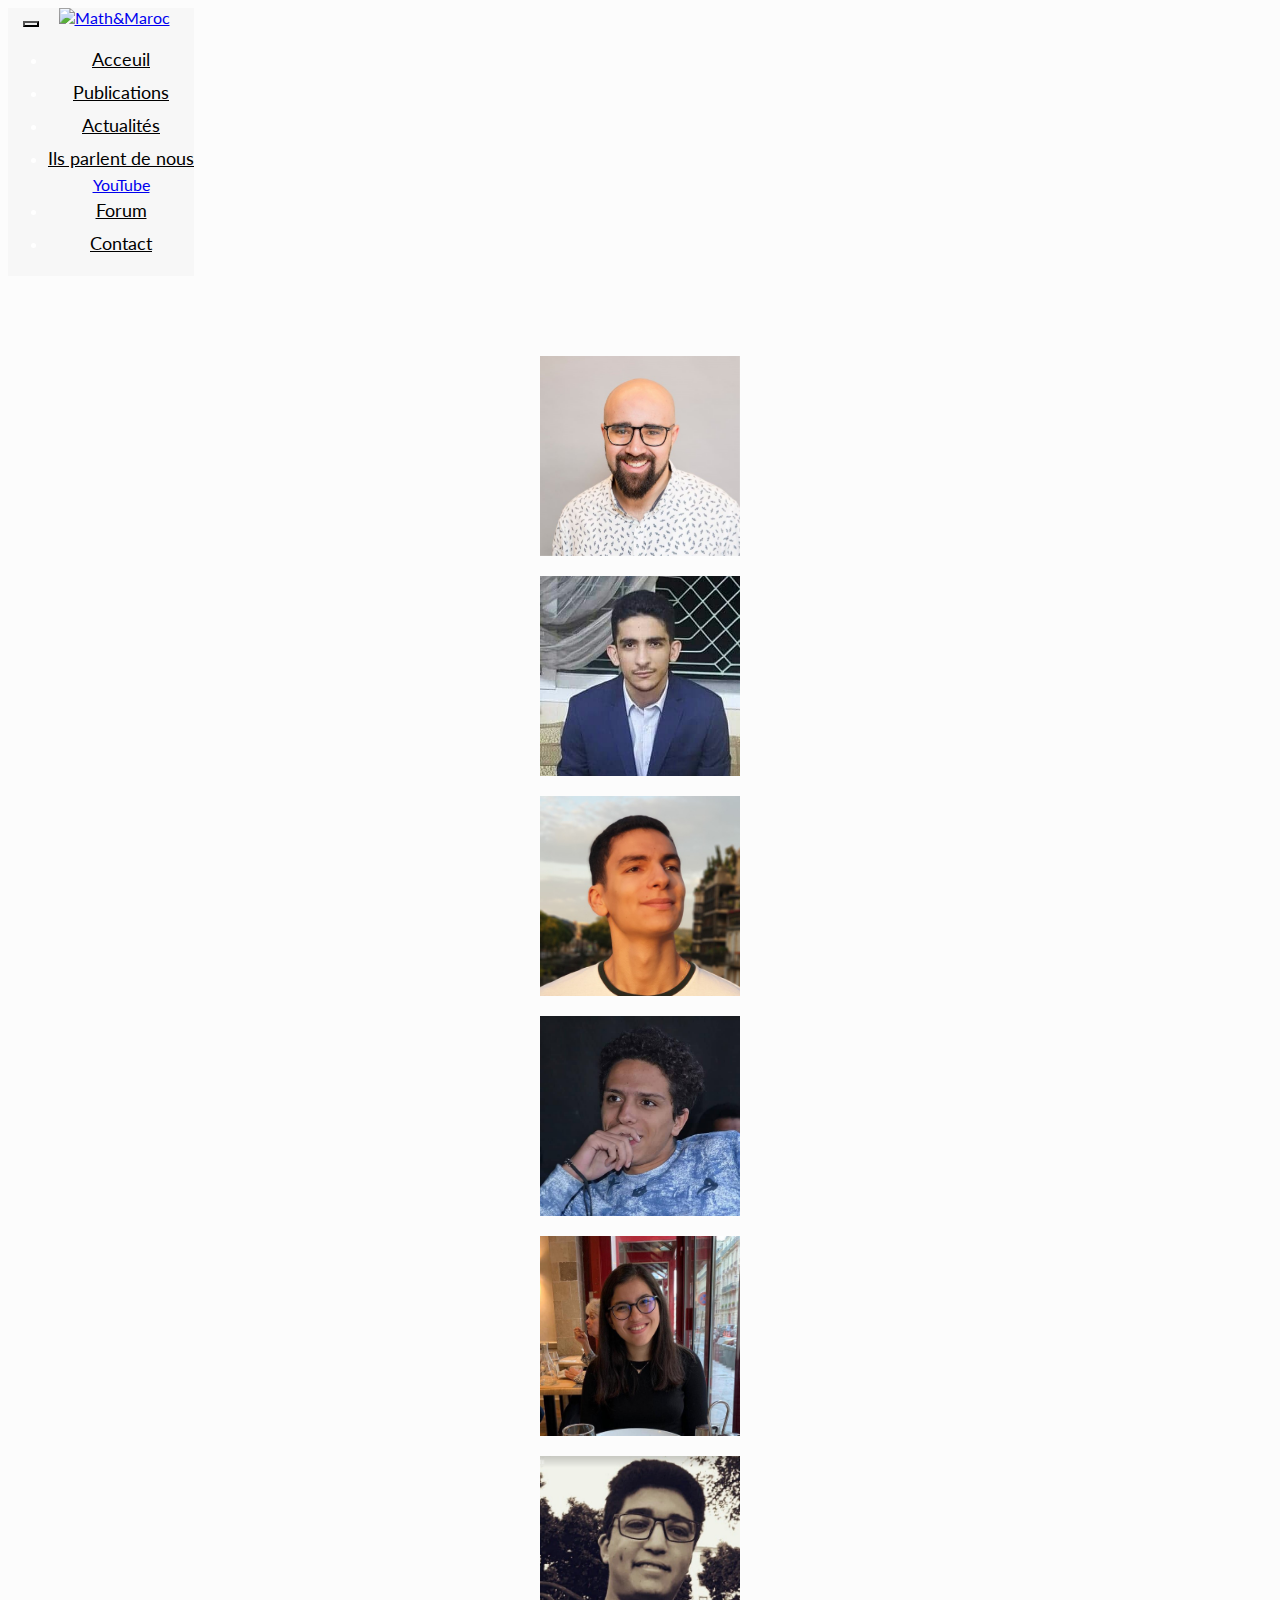
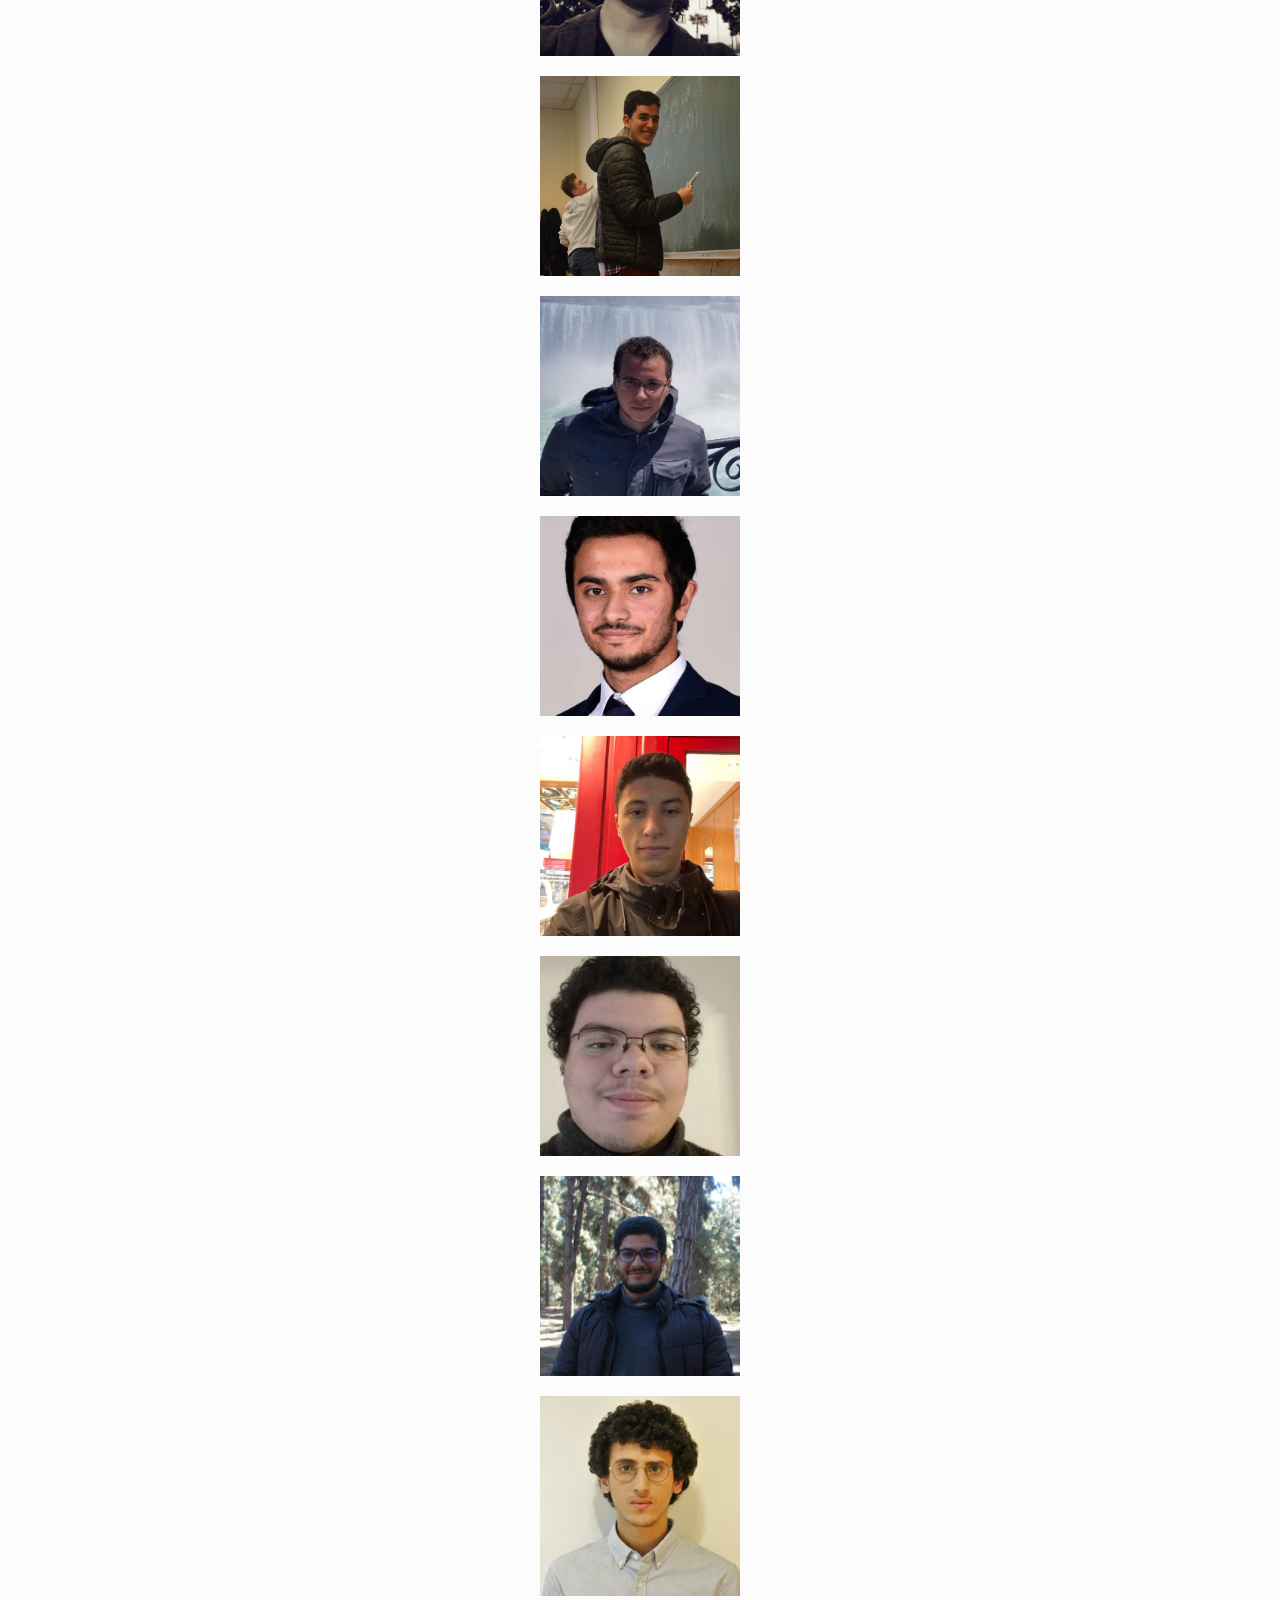
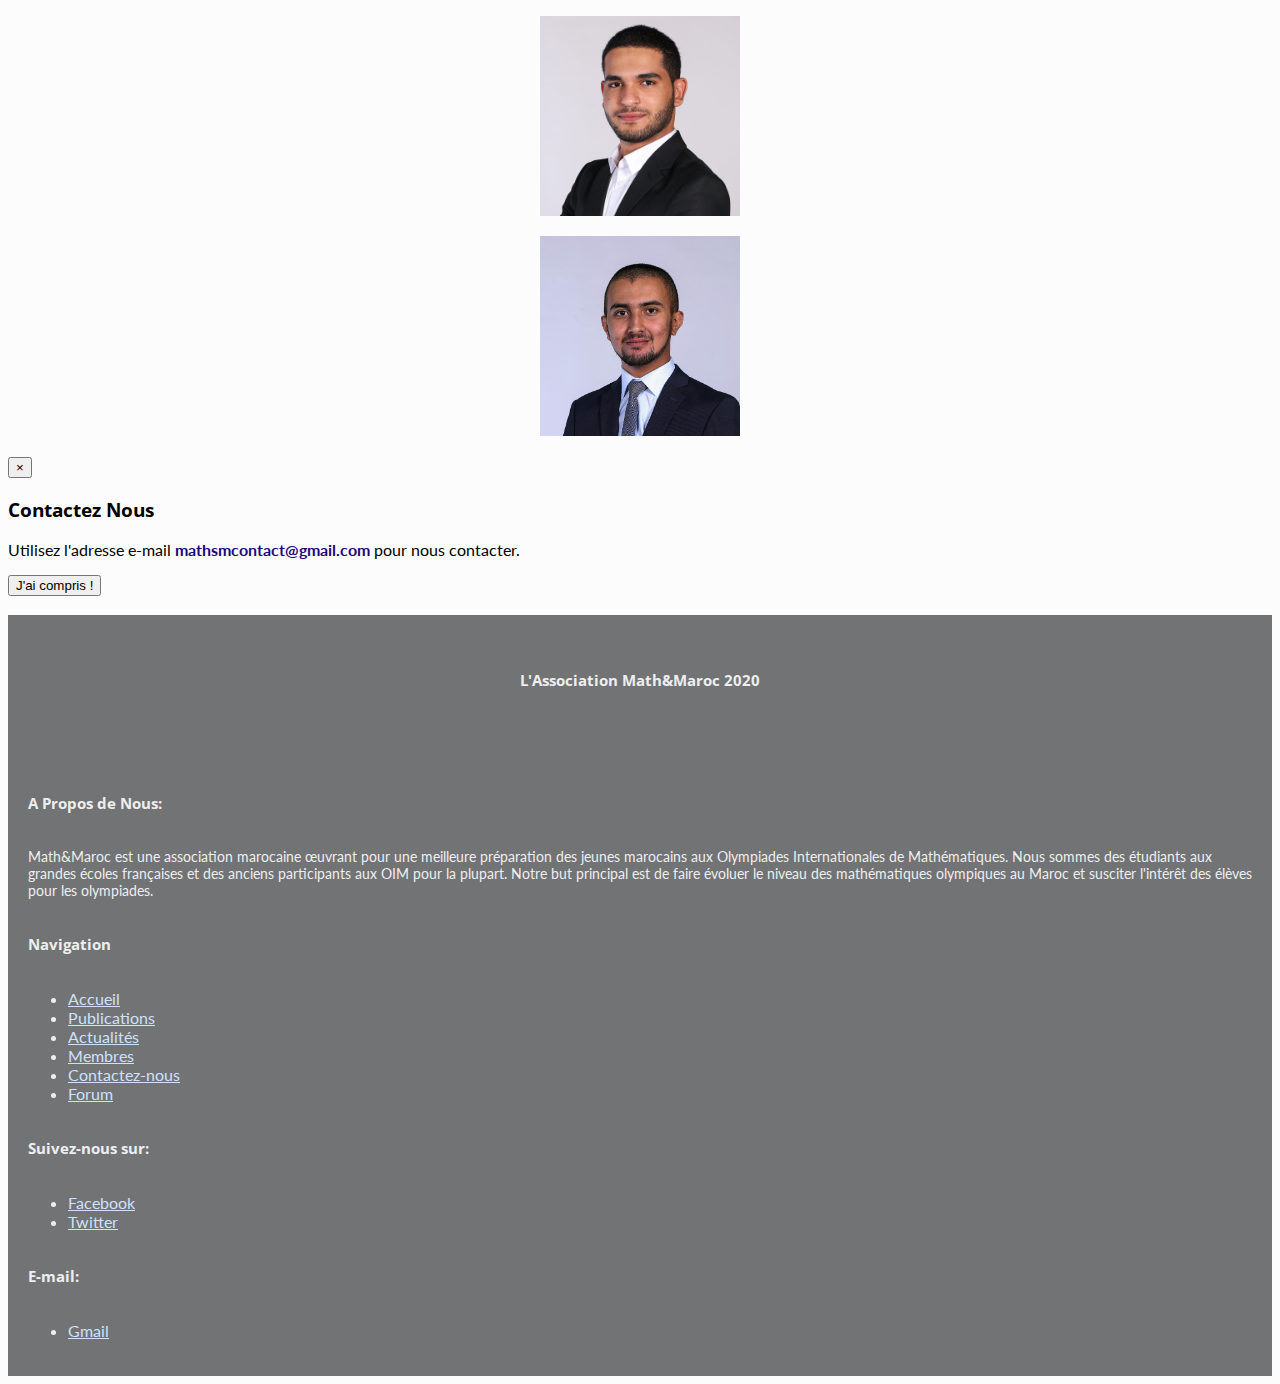
==== commit df3b06e1: "Add members circle flip effect" ====
--- a/members.html
+++ b/members.html
@@ -65,95 +65,197 @@
 				<div class="title"> </div>
 
 				<div class="row members">
-					<div class="col-sm-6 col-lg-4">
-						<img src="images/pps/Amine Natik.jpg" alt="" class="img-circle" >
-						<h5>
-							Amine Natik
-						</h5>
-					</div>
-					<div class="col-sm-6 col-lg-4">
-						<img src="images/pps/Mamoun Benchekroun.png" alt="" class="img-circle img-responsive center-block" >
-						<h5>
-							Mamoun Benchekroun
-						</h5>
-					</div>
-					<div class="col-sm-6 col-lg-4">
-						<img src="images/pps/Yassine Janati.jpg" alt="" class="img-circle img-responsive center-block" >
-						<h5>
-							Yassine Janati
-						</h5>
-					</div>
-					<div class="col-sm-6 col-lg-4">
-						<img src="images/pps/Mouad Moutaoukil.png" alt="" class="img-circle img-responsive center-block" >
-						<h5>
-							Mouad Moutaoukil
-						</h5>
-					</div>
-					<div class="col-sm-6 col-lg-4">
-						<img src="images/pps/Meryem Jaaidan.png" alt="" class="img-circle img-responsive center-block" >
-						<h5>
-							Meryem Jaaidan
-						</h5>
-					</div>
-					<div class="col-sm-6 col-lg-4">
-						<img src="images/pps/Sààd Choukri.png" alt="" class="img-circle img-responsive center-block">
-						<h5>
-							Saad Choukri
-						</h5>
-					</div>
-					<div class="col-sm-6 col-lg-4">
-						<img src="images/pps/Omar Bennouna.png" alt="" class="img-circle img-responsive center-block" >
-						<h5>
-							Omar Bennouna
-						</h5>
-					</div>
-					<div class="col-sm-6 col-lg-4">
-						<img src="images/pps/Ilias Ftouhi.png" alt="" class="img-circle img-responsive center-block">
-						<h5>
-							Ilias Ftouhi
-						</h5>
-					</div>
-					<div class="col-sm-6 col-lg-4">
-						<img src="images/pps/Mohammed-Younes Gueddari.jpg" alt="" class="img-circle img-responsive center-block">
-						<h5>
-							Mohammed-Younes Gueddari
-						</h5>
-					</div>
-					<div class="col-sm-6 col-lg-4">
-						<img src="images/pps/Réda Nabil.jpg" alt="" class="img-circle img-responsive center-block" >
-						<h5>
-							Reda Nabil
-						</h5>
-					</div>
-					<div class="col-sm-6 col-lg-4">
-						<img src="images/pps/Saad Aitkhouya.jpg" alt="" class="img-circle img-responsive center-block" >
-						<h5>
-							Saad Aitkhouya
-						</h5>
-					</div>
-					<div class="col-sm-6 col-lg-4">
-						<img src="images/pps/Abdelkader Benaissat.jpg" alt="" class="img-circle img-responsive center-block" >
-						<h5>
-							Abdelkader Benaissat
-						</h5>
-					</div>
-					<div class="col-sm-6 col-lg-4">
-						<img src="images/pps/Youness Driouche.jpg" alt="" class="img-circle img-responsive center-block" >
-						<h5>
-							Youness Driouche
-						</h5>
-					</div>
-					<div class="col-sm-6 col-lg-4">
-						<img src="images/pps/Nouamane Tazi.jpg" alt="" class="img-circle img-responsive center-block" >
-						<h5>
-							Nouamane Tazi
-						</h5>
-					</div>
-					<div class="col-sm-6 col-lg-4">
-						<img src="images/pps/Youssef Irhboula.png" alt="" class="img-circle img-responsive center-block" >
-						<h5>
-							Youssef Irhboula
-						</h5>
+
+					<div class="col-sm-6 col-lg-4">
+						<div class="flip-card">
+							<div class="flip-card-inner">
+								<div class="flip-card-front">
+									<img src="images/pps/Amine Natik.jpg" class="img-circle" >
+								</div>
+								<div class="flip-card-back">
+									<h3>Amine Natik</h3>
+								</div>
+							</div>
+						</div>
+					</div>
+					<div class="col-sm-6 col-lg-4">
+						<div class="flip-card ">
+							<div class="flip-card-inner">
+								<div class="flip-card-front">
+									<img src="images/pps/Mamoun Benchekroun.png" alt="" class="img-circle" >
+								</div>
+								<div class="flip-card-back">
+									<h3>Mamoun Benchekroun</h3>
+								</div>
+							</div>
+						</div>
+					</div>
+					<div class="col-sm-6 col-lg-4">
+						<div class="flip-card ">
+							<div class="flip-card-inner">
+								<div class="flip-card-front">
+									<img src="images/pps/Yassine Janati.jpg" alt="" class="img-circle img-responsive center-block" >
+								</div>
+								<div class="flip-card-back">
+									<h3>Yassine Janati</h3>
+
+								</div>
+							</div>
+						</div>
+					</div>
+					<div class="col-sm-6 col-lg-4">
+						<div class="flip-card ">
+							<div class="flip-card-inner">
+								<div class="flip-card-front">
+									<img src="images/pps/Mouad Moutaoukil.png" alt="" class="img-circle" >
+								</div>
+								<div class="flip-card-back">
+									<h3>Mouad Moutaoukil</h3>
+								</div>
+							</div>
+						</div>
+					</div>
+					<div class="col-sm-6 col-lg-4">
+						<div class="flip-card ">
+							<div class="flip-card-inner">
+								<div class="flip-card-front">
+									<img src="images/pps/Meryem Jaaidan.png" alt="" class="img-circle img-responsive center-block" >
+								</div>
+								<div class="flip-card-back">
+									<h3>Meryem Jaaidan</h3>
+								</div>
+							</div>
+						</div>
+					</div>
+					<div class="col-sm-6 col-lg-4">
+						<div class="flip-card ">
+							<div class="flip-card-inner">
+								<div class="flip-card-front">
+									<img src="images/pps/Saad Choukri.png" alt="" class="img-circle img-responsive center-block">
+								</div>
+								<div class="flip-card-back">
+									<h3>Saad Choukri</h3>
+
+								</div>
+							</div>
+						</div>
+					</div>
+					<div class="col-sm-6 col-lg-4">
+						<div class="flip-card ">
+							<div class="flip-card-inner">
+								<div class="flip-card-front">
+									<img src="images/pps/Omar Bennouna.png" alt="" class="img-circle img-responsive center-block" >
+								</div>
+								<div class="flip-card-back">
+									<h3>Omar Bennouna</h3>
+
+								</div>
+							</div>
+						</div>
+					</div>
+					<div class="col-sm-6 col-lg-4">
+						<div class="flip-card ">
+							<div class="flip-card-inner">
+								<div class="flip-card-front">
+									<img src="images/pps/Ilias Ftouhi.png" alt="" class="img-circle img-responsive center-block">
+								</div>
+								<div class="flip-card-back">
+									<h3>Ilias Ftouhi</h3>
+
+								</div>
+							</div>
+						</div>
+					</div>
+					<div class="col-sm-6 col-lg-4">
+						<div class="flip-card ">
+							<div class="flip-card-inner">
+								<div class="flip-card-front">
+									<img src="images/pps/Mohammed-Younes Gueddari.jpg" alt="" class="img-circle img-responsive center-block">
+								</div>
+								<div class="flip-card-back">
+									<h3>Mohammed-Younes Gueddari</h3>
+
+								</div>
+							</div>
+						</div>
+					</div>
+					<div class="col-sm-6 col-lg-4">
+						<div class="flip-card ">
+							<div class="flip-card-inner">
+								<div class="flip-card-front">
+									<img src="images/pps/Reda Nabil.jpg" alt="" class="img-circle img-responsive center-block" >
+								</div>
+								<div class="flip-card-back">
+									<h3>Reda Nabil</h3>
+
+								</div>
+							</div>
+						</div>
+					</div>
+					<div class="col-sm-6 col-lg-4">
+						<div class="flip-card ">
+							<div class="flip-card-inner">
+								<div class="flip-card-front">
+									<img src="images/pps/Saad Aitkhouya.jpg" alt="" class="img-circle img-responsive center-block" >
+								</div>
+								<div class="flip-card-back">
+									<h3>Saad Aitkhouya</h3>
+
+								</div>
+							</div>
+						</div>
+					</div>
+					<div class="col-sm-6 col-lg-4">
+						<div class="flip-card ">
+							<div class="flip-card-inner">
+								<div class="flip-card-front">
+									<img src="images/pps/Abdelkader Benaissat.jpg" alt="" class="img-circle img-responsive center-block" >
+								</div>
+								<div class="flip-card-back">
+									<h3>Abdelkader Benaissat</h3>
+
+								</div>
+							</div>
+						</div>
+					</div>
+					<div class="col-sm-6 col-lg-4">
+						<div class="flip-card ">
+							<div class="flip-card-inner">
+								<div class="flip-card-front">
+									<img src="images/pps/Youness Driouche.jpg" alt="" class="img-circle img-responsive center-block" >
+								</div>
+								<div class="flip-card-back">
+									<h3>Youness Driouche</h3>
+
+								</div>
+							</div>
+						</div>
+					</div>
+					<div class="col-sm-6 col-lg-4">
+						<div class="flip-card ">
+							<div class="flip-card-inner">
+								<div class="flip-card-front">
+									<img src="images/pps/Nouamane Tazi.jpg" alt="" class="img-circle img-responsive center-block" >
+								</div>
+								<div class="flip-card-back">
+									<h3>Nouamane Tazi</h3>
+
+								</div>
+							</div>
+						</div>
+					</div>
+					<div class="col-sm-6 col-lg-4">
+						<div class="flip-card ">
+							<div class="flip-card-inner">
+								<div class="flip-card-front">
+									<img src="images/pps/Youssef Irhboula.png" alt="" class="img-circle img-responsive center-block" >
+								</div>
+								<div class="flip-card-back">
+									<h3>Youssef Irhboula</h3>
+
+								</div>
+							</div>
+						</div>
 					</div>
 				</div>
     </div> <!-- end main container -->
--- a/includes/css/memberstyles.css
+++ b/includes/css/memberstyles.css
@@ -145,31 +145,71 @@
 /* --------------------------------------
    MemberPanel
    -------------------------------------- */
-   .title{
+    .title{
      margin-top : 80px;
      color :black;
-   }
-
-   .members {
-     margin-top: 0px;
+    }
+
+    .members {
      text-align: center;
-   }
-
-   .members img {
-     margin-bottom:5px;
-     margin-top: 35px;
-   }
-
-   .lastMember {
+    }
+
+
+    .lastMember {
      margin-bottom:100px;
-   }
-
-   .members p {
-     margin-bottom: 50px;
-   }
+    }
+
     .img-circle {
         min-width: 200px;
         min-height: 200px;
         max-width: 200px;
         max-height: 200px;
     }
+    .flip-card {
+        margin: 20px auto;
+        background-color: transparent;
+        width: 200px;
+        height: 200px;
+        /*border: 1px solid #f1f1f1;*/
+        perspective: 1000px; /* Remove this if you don't want the 3D effect */
+    }
+
+    /* This container is needed to position the front and back side */
+    .flip-card-inner {
+        position: relative;
+        width: 100%;
+        height: 100%;
+        text-align: center;
+        transition: transform 0.8s;
+        transform-style: preserve-3d;
+    }
+
+    /* Do an horizontal flip when you move the mouse over the flip box container */
+    .flip-card:hover .flip-card-inner {
+        transform: rotateY(180deg);
+    }
+
+    /* Position the front and back side */
+    .flip-card-front, .flip-card-back {
+        position: absolute;
+        width: 100%;
+        height: 100%;
+        border-radius: 50%;
+        backface-visibility: hidden;
+        text-align: center;
+
+    }
+
+    /* Style the front side (fallback if image is missing) */
+    .flip-card-front {
+        background-color: #bbb;
+        color: black;
+    }
+
+    /* Style the back side */
+    .flip-card-back {
+        background-color: #000000;
+        color: white;
+        transform: rotateY(180deg);
+        padding-top: 4em;
+    }
